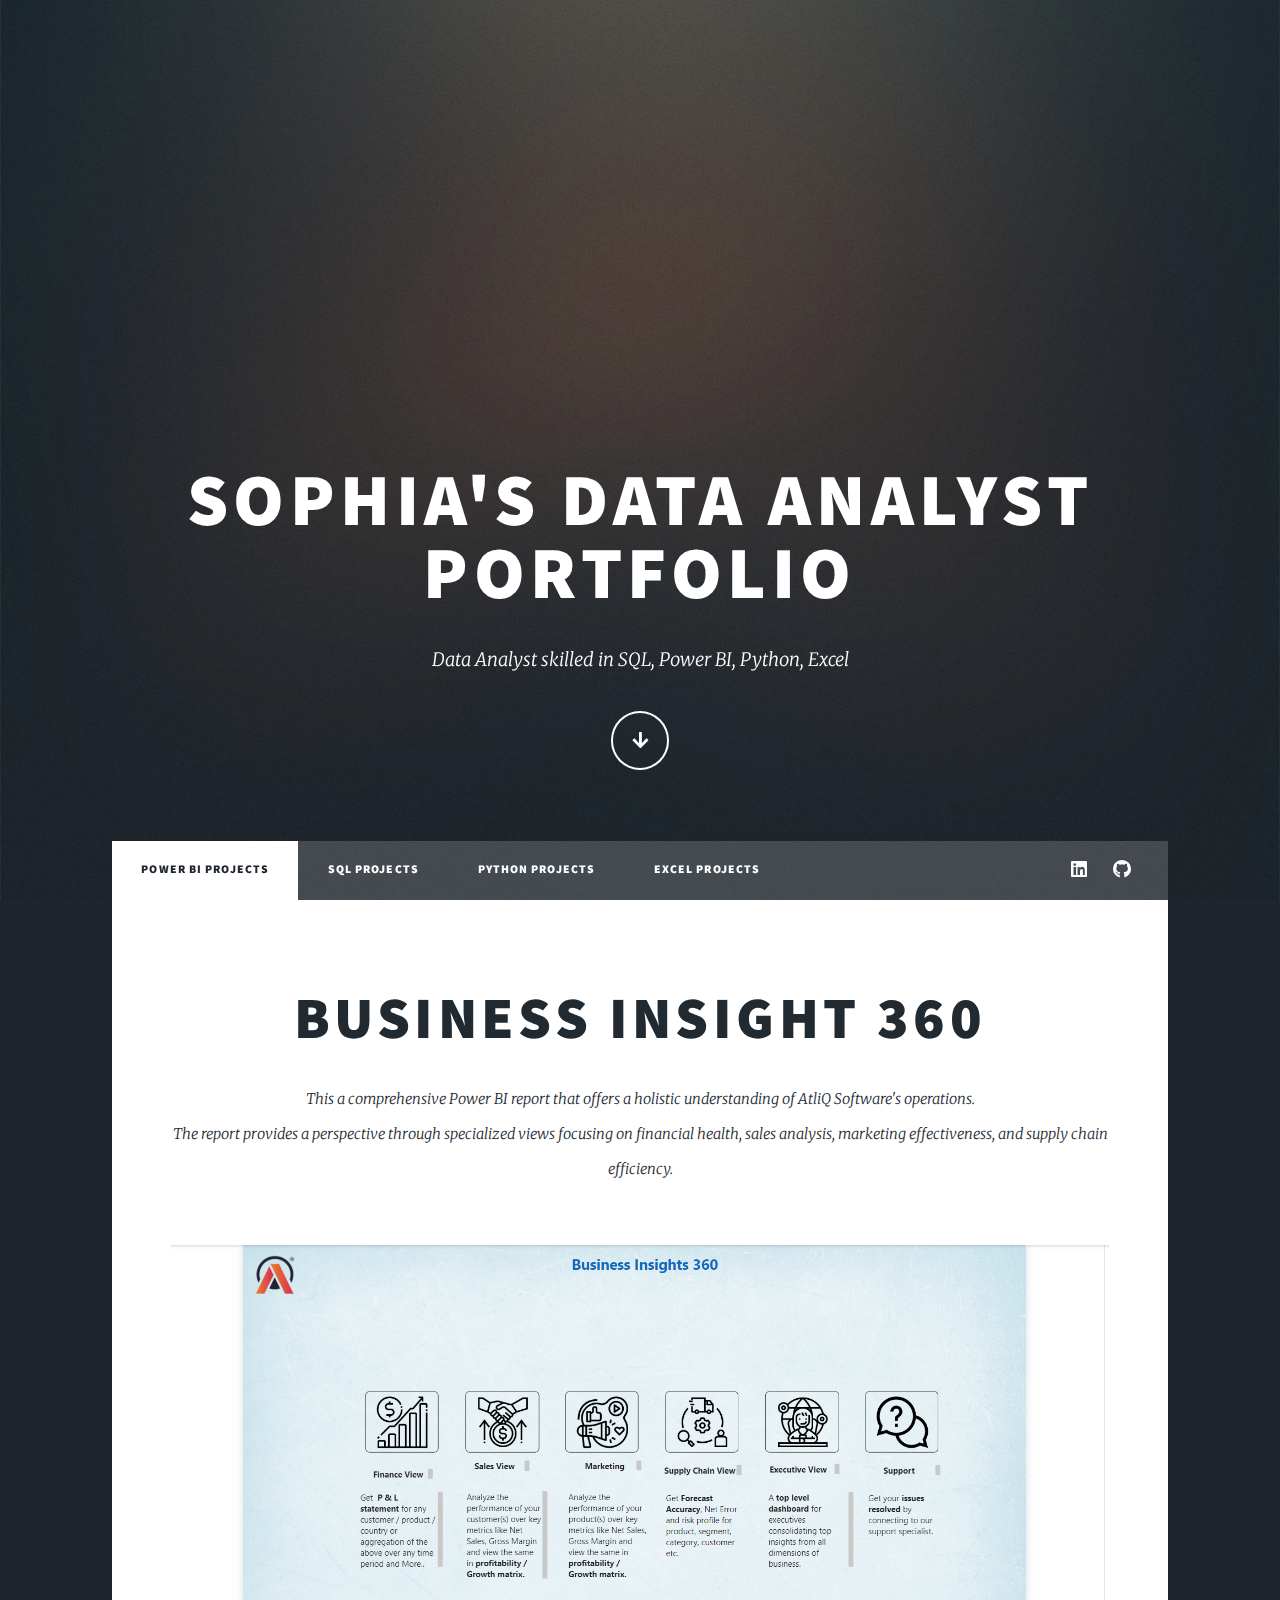
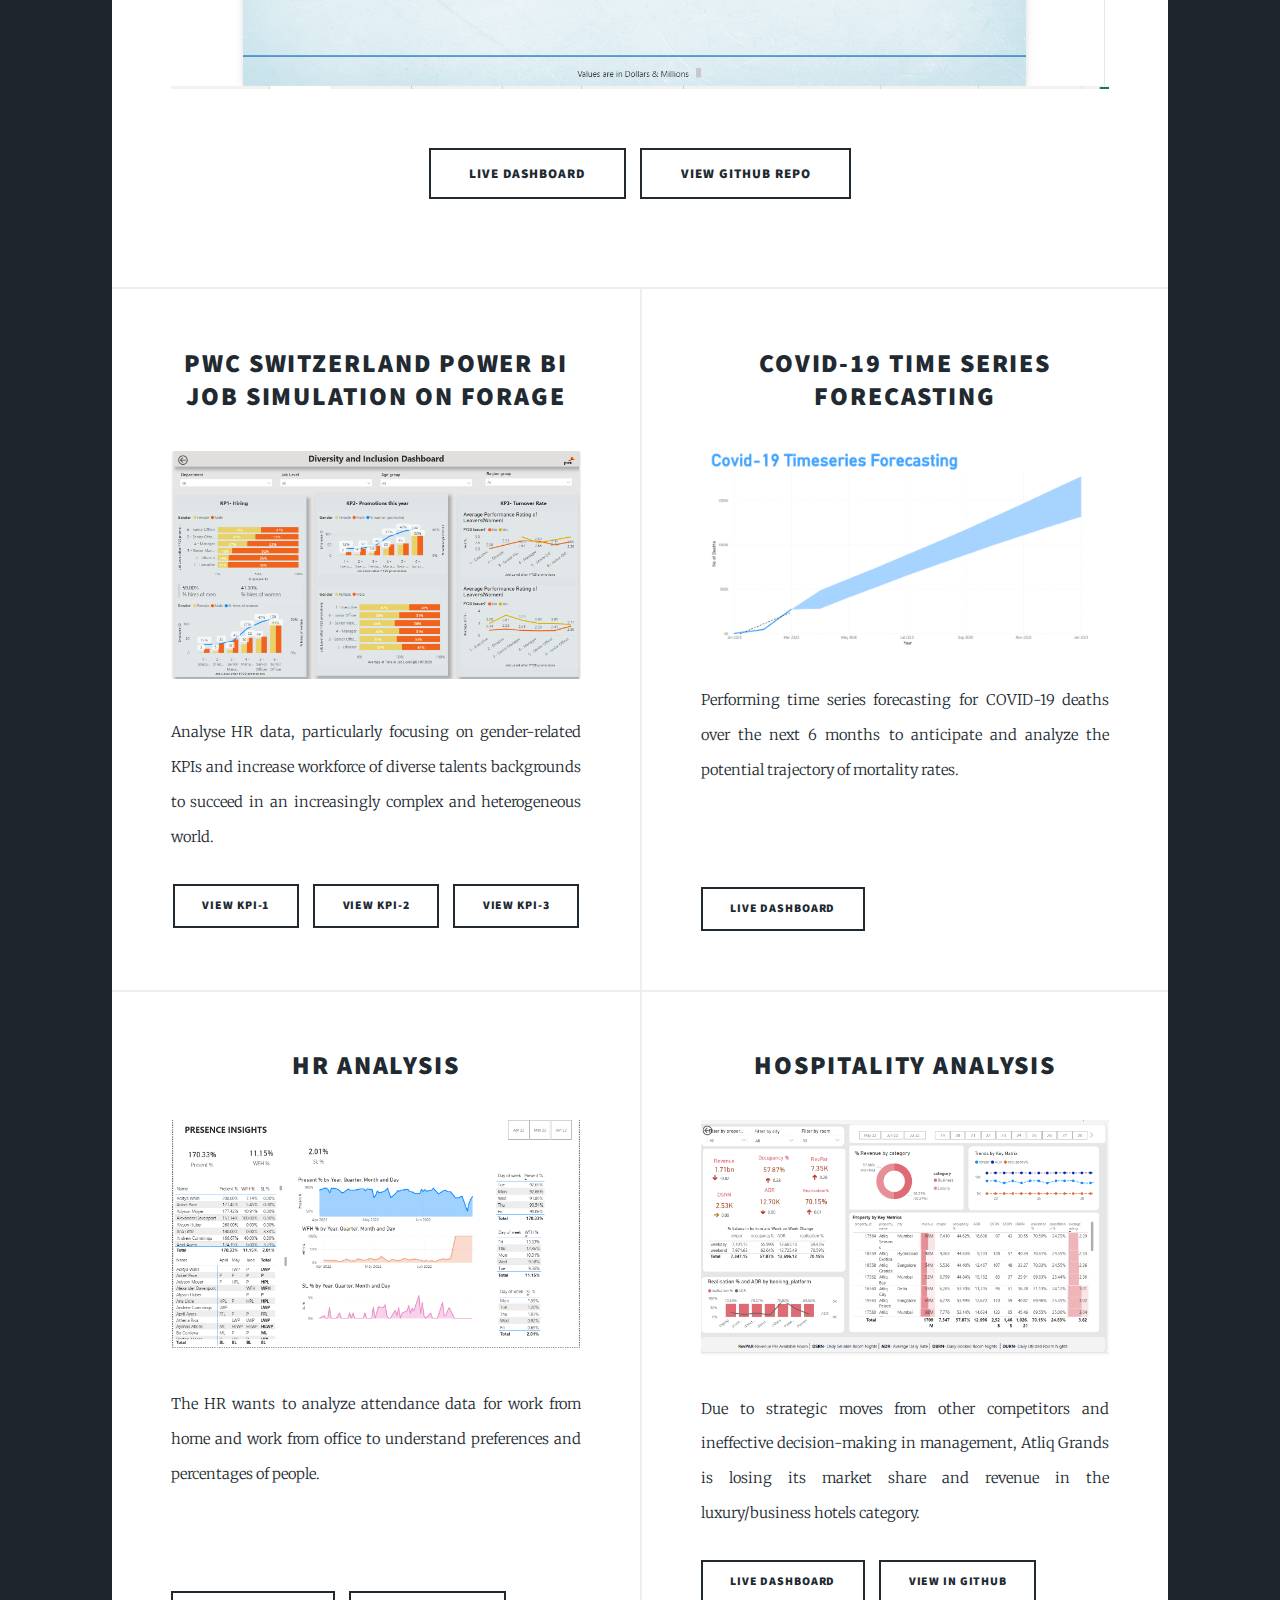
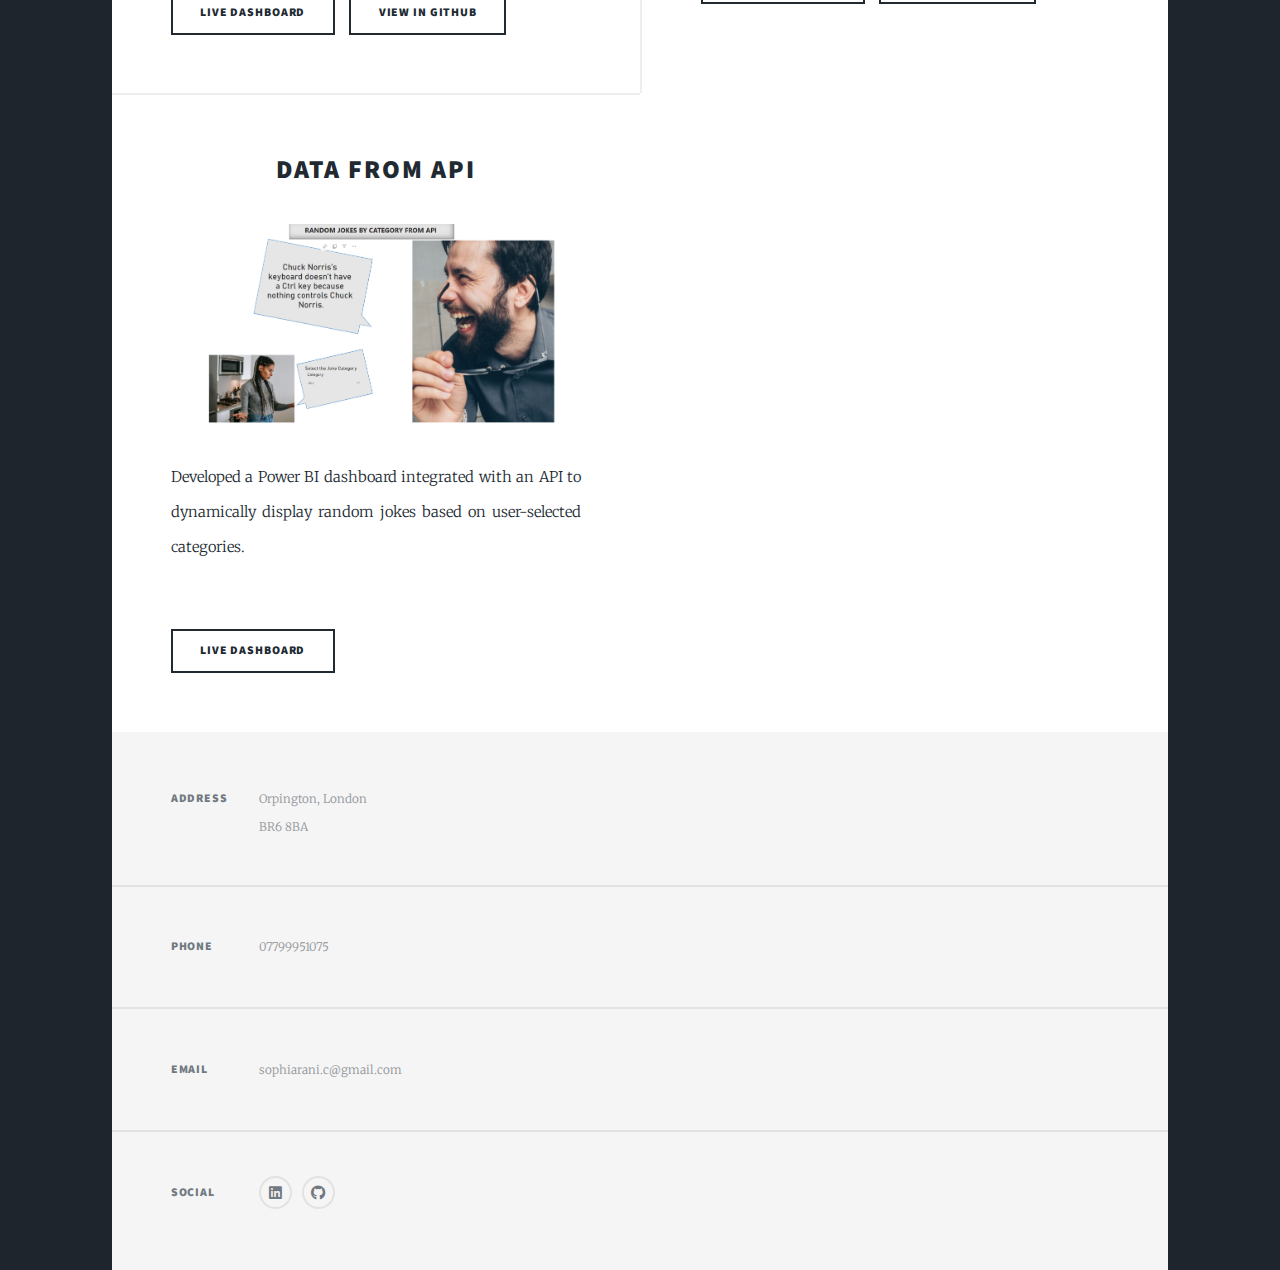
==== index.html @ f5cb8c23 "updated projects and added new tab for excel projs" ====
<!DOCTYPE HTML>
<!--
	Massively by HTML5 UP
	html5up.net | @ajlkn
	Free for personal and commercial use under the CCA 3.0 license (html5up.net/license)
-->
<html>
	<head>
		<title>Sophia's Data Analyst Portfolio</title>
		<meta charset="utf-8" />
		<meta name="viewport" content="width=device-width, initial-scale=1, user-scalable=no" />
		<link rel="stylesheet" href="assets/css/main.css" />
		<noscript><link rel="stylesheet" href="assets/css/noscript.css" /></noscript>
	</head>
	<body class="is-preload">

		<!-- Wrapper -->
			<div id="wrapper" class="fade-in">

				<!-- Intro -->
					<div id="intro">
						<h1>Sophia's Data Analyst Portfolio</h1>
						<p>Data Analyst skilled in SQL, Power BI, Python, Excel </p>
						<ul class="actions">
							<li><a href="#header" class="button icon solid solo fa-arrow-down scrolly">Continue</a></li>
						</ul>
					</div>

				<!-- Header -->
					<header id="header">
						<a href="index.html" class="logo">Crafting Stories with Data</a>
					</header>

				<!-- Nav -->
					<nav id="nav">
						<ul class="links">
							<li class="active"><a href="index.html">Power BI Projects</a></li>
							<li><a href="generic.html">SQL Projects</a></li>
							<li><a href="elements.html">Python Projects</a></li>
							<li><a href="excel.html">Excel Projects</a></li>
						</ul>
						<ul class="icons">
							<li><a href="https://www.linkedin.com/in/sophiarani-j-076b8b293/" class="icon brands fa-linkedin"><span class="label">linkedin</span></a></li>
							<li><a href="https://github.com/sophiarani-c" class="icon brands fa-github"><span class="label">GitHub</span></a></li>
						</ul>
					</nav>

				<!-- Main -->
					<div id="main">

						<!-- Featured Post -->
							<article class="post featured">
								<header class="major">
									<h2><a href="https://app.powerbi.com/view?r=eyJrIjoiMDlmMmI2MzEtYjFjOS00ZTdiLWI1ODMtZTAyYjkzYWFmYTUyIiwidCI6ImQ1NjBjMTQ5LTE2YTItNGRlNi05MmNlLTg4OTMwYmFmNjM5OCJ9">Business Insight 360</a></h2>
									<p> This a comprehensive Power BI report that offers a holistic understanding of AtliQ Software's operations.</br>
										The report provides a perspective through specialized views focusing on financial health, sales analysis, marketing effectiveness, and supply chain efficiency.</p>
								</header>
								<a href="https://app.powerbi.com/view?r=eyJrIjoiMDlmMmI2MzEtYjFjOS00ZTdiLWI1ODMtZTAyYjkzYWFmYTUyIiwidCI6ImQ1NjBjMTQ5LTE2YTItNGRlNi05MmNlLTg4OTMwYmFmNjM5OCJ9" class="image main"><img src="images/BusinessInsight360.png" alt="" /></a>
								<ul class="actions special">
									<li><a href="https://app.powerbi.com/view?r=eyJrIjoiMDlmMmI2MzEtYjFjOS00ZTdiLWI1ODMtZTAyYjkzYWFmYTUyIiwidCI6ImQ1NjBjMTQ5LTE2YTItNGRlNi05MmNlLTg4OTMwYmFmNjM5OCJ9" class="button large">Live Dashboard</a></li>
									<li><a href="https://github.com/sophiarani-c/Business_Insight_360.git" class="button large">View GitHub Repo</a></li>
								</ul>
							</article>

						<!-- Posts -->
							<section class="posts">
								<article>
									<header>
										<h2><a href="https://app.powerbi.com/view?r=eyJrIjoiMzY0OTY0ZTItNmNmZC00NjUyLWIyOTEtYzdjZTQ3MzlhMTVhIiwidCI6ImQ1NjBjMTQ5LTE2YTItNGRlNi05MmNlLTg4OTMwYmFmNjM5OCJ9">PwC Switzerland Power BI Job Simulation on Forage<br />
										</a></h2>
									</header>
									<a href="https://app.powerbi.com/view?r=eyJrIjoiMzY0OTY0ZTItNmNmZC00NjUyLWIyOTEtYzdjZTQ3MzlhMTVhIiwidCI6ImQ1NjBjMTQ5LTE2YTItNGRlNi05MmNlLTg4OTMwYmFmNjM5OCJ9" class="image fit"><img src="images/PWC-2.png" alt="" /></a>
									<p>Analyse HR data, particularly focusing on gender-related KPIs and increase workforce of diverse talents backgrounds to succeed in an increasingly complex and heterogeneous world.</p>
									<ul class="actions special">
										<li><a href="https://app.powerbi.com/view?r=eyJrIjoiNDAxY2I4YWYtOTRiYS00ZGQzLWFjYTAtN2Q4NDFhZDY1MTdjIiwidCI6ImQ1NjBjMTQ5LTE2YTItNGRlNi05MmNlLTg4OTMwYmFmNjM5OCJ9" class="button">View KPI-1</a></li>
									    <li><a href="https://app.powerbi.com/view?r=eyJrIjoiOGU2MzBiMGUtYWIxZC00NmI3LWJiMTgtNGRmMWVjM2E1YjkwIiwidCI6ImQ1NjBjMTQ5LTE2YTItNGRlNi05MmNlLTg4OTMwYmFmNjM5OCJ9" class="button">View KPI-2</a></li>
										<li><a href="https://app.powerbi.com/view?r=eyJrIjoiMzY0OTY0ZTItNmNmZC00NjUyLWIyOTEtYzdjZTQ3MzlhMTVhIiwidCI6ImQ1NjBjMTQ5LTE2YTItNGRlNi05MmNlLTg4OTMwYmFmNjM5OCJ9" class="button">View KPI-3</a></li>
									</ul>
								</article>
								<article>
									<header>
										<h2><a href="#">Covid-19 Time Series Forecasting<br /></a></h2>
									</header>
									<a href="https://app.powerbi.com/view?r=eyJrIjoiZGQ1MDE3YTQtN2Y3NS00YTA4LTkxZTctMTFkMjNiYWMwMDk1IiwidCI6ImQ1NjBjMTQ5LTE2YTItNGRlNi05MmNlLTg4OTMwYmFmNjM5OCJ9" class="image fit">
										<img src="images/covid-19 timeseries.png" alt="" />
									</a>
									<p>Performing time series forecasting for COVID-19 deaths over the next 6 months to anticipate and analyze the potential trajectory of mortality rates.</p>
									<br>	
									<br>					
									<ul class="actions sql">
										<li><a href="https://app.powerbi.com/view?r=eyJrIjoiZGQ1MDE3YTQtN2Y3NS00YTA4LTkxZTctMTFkMjNiYWMwMDk1IiwidCI6ImQ1NjBjMTQ5LTE2YTItNGRlNi05MmNlLTg4OTMwYmFmNjM5OCJ9" class="button">Live Dashboard</a></li>
																			
										
									</ul>
								
									
								</article>
								<article>
									<header>
										<h2><a href="#">HR Analysis<br /></a></h2>
									</header>
									<a href="https://app.powerbi.com/view?r=eyJrIjoiZDIyMDY0NDktZGNkMy00ZmEyLWFkNGEtNjRiODMyMTY2ZTQyIiwidCI6ImQ1NjBjMTQ5LTE2YTItNGRlNi05MmNlLTg4OTMwYmFmNjM5OCJ9" class="image fit">
										<img src="images/HR-Analytics.png" alt="" />
									</a>
									<p>The HR wants to analyze attendance data for work from home and work from office to understand preferences and percentages of people.</p>
									<br>	
									<br>					
									<ul class="actions sql">
										<li><a href="https://app.powerbi.com/view?r=eyJrIjoiZDIyMDY0NDktZGNkMy00ZmEyLWFkNGEtNjRiODMyMTY2ZTQyIiwidCI6ImQ1NjBjMTQ5LTE2YTItNGRlNi05MmNlLTg4OTMwYmFmNjM5OCJ9" class="button">Live Dashboard</a></li>
										<li><a href="https://github.com/sophiarani-c/HR-Analytics" class="button">View in GitHub</a></li>
										
										
									</ul>
								
									
								</article>
								
								<article>
									<header>
										<h2><a href="#">Hospitality Analysis<br /></a></h2>
									</header>
									<a href="https://app.powerbi.com/view?r=eyJrIjoiYTk2ZWZiNDktYTliMC00NDJiLWFlYjEtMTNlYmZjMzU0MjBkIiwidCI6ImQ1NjBjMTQ5LTE2YTItNGRlNi05MmNlLTg4OTMwYmFmNjM5OCJ9" class="image fit">
										<img src="images/HospitalityAnalysis-BI.png" alt="" />
									</a>
									<p>Due to strategic moves from other competitors and ineffective decision-making in management, Atliq Grands is losing its market share and revenue in the luxury/business hotels category.</p>
																	
									<ul class="actions sql">
										<li><a href="https://app.powerbi.com/view?r=eyJrIjoiYTk2ZWZiNDktYTliMC00NDJiLWFlYjEtMTNlYmZjMzU0MjBkIiwidCI6ImQ1NjBjMTQ5LTE2YTItNGRlNi05MmNlLTg4OTMwYmFmNjM5OCJ9" class="button">Live Dashboard</a></li>
										<li><a href="https://github.com/sophiarani-c/Hospitality-Analysis.git" class="button">View in GitHub</a></li>
									</ul>	
								</article>	
								
								
									
								
								<article>
									<header>
										<h2><a href="#">Data From API<br /></a></h2>
									</header>
									<a href="https://app.powerbi.com/view?r=eyJrIjoiYTA1ZjFjNTYtNmM3Ny00NzcyLWE0MjctYjM4YzViOTRlZjk4IiwidCI6ImQ1NjBjMTQ5LTE2YTItNGRlNi05MmNlLTg4OTMwYmFmNjM5OCJ9" class="image fit">
										<img src="images/randomjokes-api.png" alt="" />
									</a>
									<p>Developed a Power BI dashboard integrated with an API to dynamically display random jokes based on user-selected categories. </p>
									<br>	
												
									<ul class="actions sql">
										<li><a href="https://app.powerbi.com/view?r=eyJrIjoiYTA1ZjFjNTYtNmM3Ny00NzcyLWE0MjctYjM4YzViOTRlZjk4IiwidCI6ImQ1NjBjMTQ5LTE2YTItNGRlNi05MmNlLTg4OTMwYmFmNjM5OCJ9" class="button">Live Dashboard</a></li>
									</ul>			
								</article>	
									
								
									
								
							</section>

						
					</div>

				<!-- Footer -->
					<footer id="footer">
						<section class="split contact">
							<section class="alt">
								<h3>Address</h3>
								<p>Orpington, London <br />
								BR6 8BA</p>
							</section>
							<section>
								<h3>Phone</h3>
								<p>07799951075</p>
							</section>
							<section>
								<h3>Email</h3>
								<p>sophiarani.c@gmail.com</p>
							</section>
							<section>
								<h3>Social</h3>
								<ul class="icons alt">
									<li><a href="https://www.linkedin.com/in/sophiarani-j-076b8b293/" class="icon brands fa-linkedin"><span class="label">linkedin</span></a></li>
							<li><a href="https://github.com/sophiarani-c" class="icon brands fa-github"><span class="label">GitHub</span></a></li>
								</ul>
							</section>
						</section>
					</footer>

				
			</div>

		<!-- Scripts -->
			<script src="assets/js/jquery.min.js"></script>
			<script src="assets/js/jquery.scrollex.min.js"></script>
			<script src="assets/js/jquery.scrolly.min.js"></script>
			<script src="assets/js/browser.min.js"></script>
			<script src="assets/js/breakpoints.min.js"></script>
			<script src="assets/js/util.js"></script>
			<script src="assets/js/main.js"></script>

	</body>
</html>
---- assets/css/main.css ----
@import url(fontawesome-all.min.css);
@import url("https://fonts.googleapis.com/css?family=Merriweather:300,700,300italic,700italic|Source+Sans+Pro:900");

/*
	Massively by HTML5 UP
	html5up.net | @ajlkn
	Free for personal and commercial use under the CCA 3.0 license (html5up.net/license)
*/

html, body, div, span, applet, object,
iframe, h1, h2, h3, h4, h5, h6, p, blockquote,
pre, a, abbr, acronym, address, big, cite,
code, del, dfn, em, img, ins, kbd, q, s, samp,
small, strike, strong, sub, sup, tt, var, b,
u, i, center, dl, dt, dd, ol, ul, li, fieldset,
form, label, legend, table, caption, tbody,
tfoot, thead, tr, th, td, article, aside,
canvas, details, embed, figure, figcaption,
footer, header, hgroup, menu, nav, output, ruby,
section, summary, time, mark, audio, video {
	margin: 0;
	padding: 0;
	border: 0;
	font-size: 100%;
	font: inherit;
	vertical-align: baseline;}

article, aside, details, figcaption, figure,
footer, header, hgroup, menu, nav, section {
	display: block;}

body {
	line-height: 1;
}

ol, ul {
	list-style: none;
}

blockquote, q {
	quotes: none;
}

	blockquote:before, blockquote:after, q:before, q:after {
		content: '';
		content: none;
	}

table {
	border-collapse: collapse;
	border-spacing: 0;
}

body {
	-webkit-text-size-adjust: none;
}

mark {
	background-color: transparent;
	color: inherit;
}

input::-moz-focus-inner {
	border: 0;
	padding: 0;
}

input, select, textarea {
	-moz-appearance: none;
	-webkit-appearance: none;
	-ms-appearance: none;
	appearance: none;
}

/* Basic */

	@-ms-viewport {
		width: device-width;
	}

	body {
		-ms-overflow-style: scrollbar;
	}

	@media screen and (max-width: 480px) {

		html, body {
			min-width: 320px;
		}

	}

	html {
		box-sizing: border-box;
	}

	*, *:before, *:after {
		box-sizing: inherit;
	}

	body {
		background-color: #1e252d;
	}

		body.is-preload *, body.is-preload *:before, body.is-preload *:after {
			-moz-animation: none !important;
			-webkit-animation: none !important;
			-ms-animation: none !important;
			animation: none !important;
			-moz-transition: none !important;
			-webkit-transition: none !important;
			-ms-transition: none !important;
			transition: none !important;
		}

/* Type */

	html {
		font-size: 16pt;
	}

		@media screen and (max-width: 1680px) {

			html {
				font-size: 12pt;
			}

		}

		@media screen and (max-width: 1280px) {

			html {
				font-size: 11pt;
			}

		}

		@media screen and (max-width: 360px) {

			html {
				font-size: 10pt;
			}

		}

	body {
		color: #212931;
	}

	body, input, select, textarea {
		font-family: "Merriweather", Georgia, serif;
		font-weight: 300;
		font-size: 1rem;
		line-height: 2.375;
	}

	a {
		-moz-transition: color 0.2s ease-in-out, background-color 0.2s ease-in-out, border-color 0.2s ease-in-out, box-shadow 0.2s ease-in-out;
		-webkit-transition: color 0.2s ease-in-out, background-color 0.2s ease-in-out, border-color 0.2s ease-in-out, box-shadow 0.2s ease-in-out;
		-ms-transition: color 0.2s ease-in-out, background-color 0.2s ease-in-out, border-color 0.2s ease-in-out, box-shadow 0.2s ease-in-out;
		transition: color 0.2s ease-in-out, background-color 0.2s ease-in-out, border-color 0.2s ease-in-out, box-shadow 0.2s ease-in-out;
		border-bottom: dotted 1px;
		text-decoration: none;
	}

		a:hover {
			border-bottom-color: transparent;
		}

	strong, b {
		font-weight: 600;
	}

	em, i {
		font-style: italic;
	}

	p {
		text-align: justify;
		margin: 0 0 2rem 0;
	}

	h1, h2, h3, h4, h5, h6 {
		font-family: "Source Sans Pro", Helvetica, sans-serif;
		font-weight: 900;
		line-height: 1.5;
		letter-spacing: 0.075em;
		text-transform: uppercase;
		margin: 0 0 1rem 0;
	}

		h1 a, h2 a, h3 a, h4 a, h5 a, h6 a {
			border-bottom: 0;
			color: inherit;
			text-decoration: none;
		}

	h1 {
		font-size: 4rem;
		line-height: 1.1;
		margin: 0 0 2rem 0;
	}

	h2 {
		font-size: 1.75rem;
		line-height: 1.3;
		margin: 0 0 1.5rem 0;
	}

	h3 {
		font-size: 1.25rem;
		margin: 0 0 1.5rem 0;
	}

	h4 {
		font-size: 1rem;
	}

	h5 {
		font-size: 0.9rem;
	}

	h6 {
		font-size: 0.8rem;
	}

	sub {
		font-size: 0.8rem;
		position: relative;
		top: 0.5rem;
	}

	sup {
		font-size: 0.8rem;
		position: relative;
		top: -0.5rem;
	}

	blockquote {
		border-left: solid 4px;
		font-style: italic;
		margin: 0 0 2rem 0;
		padding: 0.5rem 0 0.5rem 2rem;
	}

	code {
		border: solid 2px;
		font-family: "Courier New", monospace;
		font-size: 0.9rem;
		margin: 0 0.25rem;
		padding: 0.25rem 0.65rem;
	}

	pre {
		-webkit-overflow-scrolling: touch;
		font-family: "Courier New", monospace;
		font-size: 0.9rem;
		margin: 0 0 2rem 0;
	}

		pre code {
			display: block;
			line-height: 1.75;
			padding: 1rem 1.5rem;
			overflow-x: auto;
		}

	hr {
		border: 0;
		border-bottom: solid 2px;
		margin: 3rem 0;
	}

		hr.major {
			margin: 5rem 0;
		}

	.align-left {
		text-align: left;
	}

	.align-center {
		text-align: center;
	}

	.align-right {
		text-align: right;
	}

	input, select, textarea {
		color: #212931;
	}

	a {
		color: #212931;
		border-bottom-color: rgba(33, 41, 49, 0.5);
	}

		a:hover {
			border-bottom-color: transparent;
			color: #18bfef !important;
		}

	strong, b {
		color: #212931;
	}

	h1, h2, h3, h4, h5, h6 {
		color: #212931;
	}

	blockquote {
		border-left-color: #eeeeee;
	}

	code {
		background: rgba(220, 220, 220, 0.25);
		border-color: #eeeeee;
	}

	hr {
		border-bottom-color: #eeeeee;
	}
	

/* Row */

	.row {
		display: flex;
		flex-wrap: wrap;
		box-sizing: border-box;
		align-items: stretch;
	}

		.row > * {
			box-sizing: border-box;
		}

		.row.gtr-uniform > * > :last-child {
			margin-bottom: 0;
		}

		.row.aln-left {
			justify-content: flex-start;
		}

		.row.aln-center {
			justify-content: center;
		}

		.row.aln-right {
			justify-content: flex-end;
		}

		.row.aln-top {
			align-items: flex-start;
		}

		.row.aln-middle {
			align-items: center;
		}

		.row.aln-bottom {
			align-items: flex-end;
		}

		.row > .imp {
			order: -1;
		}

		.row > .col-1 {
			width: 8.33333%;
		}

		.row > .off-1 {
			margin-left: 8.33333%;
		}

		.row > .col-2 {
			width: 16.66667%;
		}

		.row > .off-2 {
			margin-left: 16.66667%;
		}

		.row > .col-3 {
			width: 25%;
		}

		.row > .off-3 {
			margin-left: 25%;
		}

		.row > .col-4 {
			width: 33.33333%;
		}

		.row > .off-4 {
			margin-left: 33.33333%;
		}

		.row > .col-5 {
			width: 41.66667%;
		}

		.row > .off-5 {
			margin-left: 41.66667%;
		}

		.row > .col-6 {
			width: 50%;
		}

		.row > .off-6 {
			margin-left: 50%;
		}

		.row > .col-7 {
			width: 58.33333%;
		}

		.row > .off-7 {
			margin-left: 58.33333%;
		}

		.row > .col-8 {
			width: 66.66667%;
		}

		.row > .off-8 {
			margin-left: 66.66667%;
		}

		.row > .col-9 {
			width: 75%;
		}

		.row > .off-9 {
			margin-left: 75%;
		}

		.row > .col-10 {
			width: 83.33333%;
		}

		.row > .off-10 {
			margin-left: 83.33333%;
		}

		.row > .col-11 {
			width: 91.66667%;
		}

		.row > .off-11 {
			margin-left: 91.66667%;
		}

		.row > .col-12 {
			width: 100%;
		}

		.row > .off-12 {
			margin-left: 100%;
		}

		.row.gtr-0 {
			margin-top: 0;
			margin-left: 0rem;
		}

			.row.gtr-0 > * {
				padding: 0 0 0 0rem;
			}

			.row.gtr-0.gtr-uniform {
				margin-top: 0rem;
			}

				.row.gtr-0.gtr-uniform > * {
					padding-top: 0rem;
				}

		.row.gtr-25 {
			margin-top: 0;
			margin-left: -0.375rem;
		}

			.row.gtr-25 > * {
				padding: 0 0 0 0.375rem;
			}

			.row.gtr-25.gtr-uniform {
				margin-top: -0.375rem;
			}

				.row.gtr-25.gtr-uniform > * {
					padding-top: 0.375rem;
				}

		.row.gtr-50 {
			margin-top: 0;
			margin-left: -0.75rem;
		}

			.row.gtr-50 > * {
				padding: 0 0 0 0.75rem;
			}

			.row.gtr-50.gtr-uniform {
				margin-top: -0.75rem;
			}

				.row.gtr-50.gtr-uniform > * {
					padding-top: 0.75rem;
				}

		.row {
			margin-top: 0;
			margin-left: -1.5rem;
		}

			.row > * {
				padding: 0 0 0 1.5rem;
			}

			.row.gtr-uniform {
				margin-top: -1.5rem;
			}

				.row.gtr-uniform > * {
					padding-top: 1.5rem;
				}

		.row.gtr-150 {
			margin-top: 0;
			margin-left: -2.25rem;
		}

			.row.gtr-150 > * {
				padding: 0 0 0 2.25rem;
			}

			.row.gtr-150.gtr-uniform {
				margin-top: -2.25rem;
			}

				.row.gtr-150.gtr-uniform > * {
					padding-top: 2.25rem;
				}

		.row.gtr-200 {
			margin-top: 0;
			margin-left: -3rem;
		}

			.row.gtr-200 > * {
				padding: 0 0 0 3rem;
			}

			.row.gtr-200.gtr-uniform {
				margin-top: -3rem;
			}

				.row.gtr-200.gtr-uniform > * {
					padding-top: 3rem;
				}

		@media screen and (max-width: 1680px) {

			.row {
				display: flex;
				flex-wrap: wrap;
				box-sizing: border-box;
				align-items: stretch;
			}

				.row > * {
					box-sizing: border-box;
				}

				.row.gtr-uniform > * > :last-child {
					margin-bottom: 0;
				}

				.row.aln-left {
					justify-content: flex-start;
				}

				.row.aln-center {
					justify-content: center;
				}

				.row.aln-right {
					justify-content: flex-end;
				}

				.row.aln-top {
					align-items: flex-start;
				}

				.row.aln-middle {
					align-items: center;
				}

				.row.aln-bottom {
					align-items: flex-end;
				}

				.row > .imp-xlarge {
					order: -1;
				}

				.row > .col-1-xlarge {
					width: 8.33333%;
				}

				.row > .off-1-xlarge {
					margin-left: 8.33333%;
				}

				.row > .col-2-xlarge {
					width: 16.66667%;
				}

				.row > .off-2-xlarge {
					margin-left: 16.66667%;
				}

				.row > .col-3-xlarge {
					width: 25%;
				}

				.row > .off-3-xlarge {
					margin-left: 25%;
				}

				.row > .col-4-xlarge {
					width: 33.33333%;
				}

				.row > .off-4-xlarge {
					margin-left: 33.33333%;
				}

				.row > .col-5-xlarge {
					width: 41.66667%;
				}

				.row > .off-5-xlarge {
					margin-left: 41.66667%;
				}

				.row > .col-6-xlarge {
					width: 50%;
				}

				.row > .off-6-xlarge {
					margin-left: 50%;
				}

				.row > .col-7-xlarge {
					width: 58.33333%;
				}

				.row > .off-7-xlarge {
					margin-left: 58.33333%;
				}

				.row > .col-8-xlarge {
					width: 66.66667%;
				}

				.row > .off-8-xlarge {
					margin-left: 66.66667%;
				}

				.row > .col-9-xlarge {
					width: 75%;
				}

				.row > .off-9-xlarge {
					margin-left: 75%;
				}

				.row > .col-10-xlarge {
					width: 83.33333%;
				}

				.row > .off-10-xlarge {
					margin-left: 83.33333%;
				}

				.row > .col-11-xlarge {
					width: 91.66667%;
				}

				.row > .off-11-xlarge {
					margin-left: 91.66667%;
				}

				.row > .col-12-xlarge {
					width: 100%;
				}

				.row > .off-12-xlarge {
					margin-left: 100%;
				}

				.row.gtr-0 {
					margin-top: 0;
					margin-left: 0rem;
				}

					.row.gtr-0 > * {
						padding: 0 0 0 0rem;
					}

					.row.gtr-0.gtr-uniform {
						margin-top: 0rem;
					}

						.row.gtr-0.gtr-uniform > * {
							padding-top: 0rem;
						}

				.row.gtr-25 {
					margin-top: 0;
					margin-left: -0.375rem;
				}

					.row.gtr-25 > * {
						padding: 0 0 0 0.375rem;
					}

					.row.gtr-25.gtr-uniform {
						margin-top: -0.375rem;
					}

						.row.gtr-25.gtr-uniform > * {
							padding-top: 0.375rem;
						}

				.row.gtr-50 {
					margin-top: 0;
					margin-left: -0.75rem;
				}

					.row.gtr-50 > * {
						padding: 0 0 0 0.75rem;
					}

					.row.gtr-50.gtr-uniform {
						margin-top: -0.75rem;
					}

						.row.gtr-50.gtr-uniform > * {
							padding-top: 0.75rem;
						}

				.row {
					margin-top: 0;
					margin-left: -1.5rem;
				}

					.row > * {
						padding: 0 0 0 1.5rem;
					}

					.row.gtr-uniform {
						margin-top: -1.5rem;
					}

						.row.gtr-uniform > * {
							padding-top: 1.5rem;
						}

				.row.gtr-150 {
					margin-top: 0;
					margin-left: -2.25rem;
				}

					.row.gtr-150 > * {
						padding: 0 0 0 2.25rem;
					}

					.row.gtr-150.gtr-uniform {
						margin-top: -2.25rem;
					}

						.row.gtr-150.gtr-uniform > * {
							padding-top: 2.25rem;
						}

				.row.gtr-200 {
					margin-top: 0;
					margin-left: -3rem;
				}

					.row.gtr-200 > * {
						padding: 0 0 0 3rem;
					}

					.row.gtr-200.gtr-uniform {
						margin-top: -3rem;
					}

						.row.gtr-200.gtr-uniform > * {
							padding-top: 3rem;
						}

		}

		@media screen and (max-width: 1280px) {

			.row {
				display: flex;
				flex-wrap: wrap;
				box-sizing: border-box;
				align-items: stretch;
			}

				.row > * {
					box-sizing: border-box;
				}

				.row.gtr-uniform > * > :last-child {
					margin-bottom: 0;
				}

				.row.aln-left {
					justify-content: flex-start;
				}

				.row.aln-center {
					justify-content: center;
				}

				.row.aln-right {
					justify-content: flex-end;
				}

				.row.aln-top {
					align-items: flex-start;
				}

				.row.aln-middle {
					align-items: center;
				}

				.row.aln-bottom {
					align-items: flex-end;
				}

				.row > .imp-large {
					order: -1;
				}

				.row > .col-1-large {
					width: 8.33333%;
				}

				.row > .off-1-large {
					margin-left: 8.33333%;
				}

				.row > .col-2-large {
					width: 16.66667%;
				}

				.row > .off-2-large {
					margin-left: 16.66667%;
				}

				.row > .col-3-large {
					width: 25%;
				}

				.row > .off-3-large {
					margin-left: 25%;
				}

				.row > .col-4-large {
					width: 33.33333%;
				}

				.row > .off-4-large {
					margin-left: 33.33333%;
				}

				.row > .col-5-large {
					width: 41.66667%;
				}

				.row > .off-5-large {
					margin-left: 41.66667%;
				}

				.row > .col-6-large {
					width: 50%;
				}

				.row > .off-6-large {
					margin-left: 50%;
				}

				.row > .col-7-large {
					width: 58.33333%;
				}

				.row > .off-7-large {
					margin-left: 58.33333%;
				}

				.row > .col-8-large {
					width: 66.66667%;
				}

				.row > .off-8-large {
					margin-left: 66.66667%;
				}

				.row > .col-9-large {
					width: 75%;
				}

				.row > .off-9-large {
					margin-left: 75%;
				}

				.row > .col-10-large {
					width: 83.33333%;
				}

				.row > .off-10-large {
					margin-left: 83.33333%;
				}

				.row > .col-11-large {
					width: 91.66667%;
				}

				.row > .off-11-large {
					margin-left: 91.66667%;
				}

				.row > .col-12-large {
					width: 100%;
				}

				.row > .off-12-large {
					margin-left: 100%;
				}

				.row.gtr-0 {
					margin-top: 0;
					margin-left: 0rem;
				}

					.row.gtr-0 > * {
						padding: 0 0 0 0rem;
					}

					.row.gtr-0.gtr-uniform {
						margin-top: 0rem;
					}

						.row.gtr-0.gtr-uniform > * {
							padding-top: 0rem;
						}

				.row.gtr-25 {
					margin-top: 0;
					margin-left: -0.375rem;
				}

					.row.gtr-25 > * {
						padding: 0 0 0 0.375rem;
					}

					.row.gtr-25.gtr-uniform {
						margin-top: -0.375rem;
					}

						.row.gtr-25.gtr-uniform > * {
							padding-top: 0.375rem;
						}

				.row.gtr-50 {
					margin-top: 0;
					margin-left: -0.75rem;
				}

					.row.gtr-50 > * {
						padding: 0 0 0 0.75rem;
					}

					.row.gtr-50.gtr-uniform {
						margin-top: -0.75rem;
					}

						.row.gtr-50.gtr-uniform > * {
							padding-top: 0.75rem;
						}

				.row {
					margin-top: 0;
					margin-left: -1.5rem;
				}

					.row > * {
						padding: 0 0 0 1.5rem;
					}

					.row.gtr-uniform {
						margin-top: -1.5rem;
					}

						.row.gtr-uniform > * {
							padding-top: 1.5rem;
						}

				.row.gtr-150 {
					margin-top: 0;
					margin-left: -2.25rem;
				}

					.row.gtr-150 > * {
						padding: 0 0 0 2.25rem;
					}

					.row.gtr-150.gtr-uniform {
						margin-top: -2.25rem;
					}

						.row.gtr-150.gtr-uniform > * {
							padding-top: 2.25rem;
						}

				.row.gtr-200 {
					margin-top: 0;
					margin-left: -3rem;
				}

					.row.gtr-200 > * {
						padding: 0 0 0 3rem;
					}

					.row.gtr-200.gtr-uniform {
						margin-top: -3rem;
					}

						.row.gtr-200.gtr-uniform > * {
							padding-top: 3rem;
						}

		}

		@media screen and (max-width: 980px) {

			.row {
				display: flex;
				flex-wrap: wrap;
				box-sizing: border-box;
				align-items: stretch;
			}

				.row > * {
					box-sizing: border-box;
				}

				.row.gtr-uniform > * > :last-child {
					margin-bottom: 0;
				}

				.row.aln-left {
					justify-content: flex-start;
				}

				.row.aln-center {
					justify-content: center;
				}

				.row.aln-right {
					justify-content: flex-end;
				}

				.row.aln-top {
					align-items: flex-start;
				}

				.row.aln-middle {
					align-items: center;
				}

				.row.aln-bottom {
					align-items: flex-end;
				}

				.row > .imp-medium {
					order: -1;
				}

				.row > .col-1-medium {
					width: 8.33333%;
				}

				.row > .off-1-medium {
					margin-left: 8.33333%;
				}

				.row > .col-2-medium {
					width: 16.66667%;
				}

				.row > .off-2-medium {
					margin-left: 16.66667%;
				}

				.row > .col-3-medium {
					width: 25%;
				}

				.row > .off-3-medium {
					margin-left: 25%;
				}

				.row > .col-4-medium {
					width: 33.33333%;
				}

				.row > .off-4-medium {
					margin-left: 33.33333%;
				}

				.row > .col-5-medium {
					width: 41.66667%;
				}

				.row > .off-5-medium {
					margin-left: 41.66667%;
				}

				.row > .col-6-medium {
					width: 50%;
				}

				.row > .off-6-medium {
					margin-left: 50%;
				}

				.row > .col-7-medium {
					width: 58.33333%;
				}

				.row > .off-7-medium {
					margin-left: 58.33333%;
				}

				.row > .col-8-medium {
					width: 66.66667%;
				}

				.row > .off-8-medium {
					margin-left: 66.66667%;
				}

				.row > .col-9-medium {
					width: 75%;
				}

				.row > .off-9-medium {
					margin-left: 75%;
				}

				.row > .col-10-medium {
					width: 83.33333%;
				}

				.row > .off-10-medium {
					margin-left: 83.33333%;
				}

				.row > .col-11-medium {
					width: 91.66667%;
				}

				.row > .off-11-medium {
					margin-left: 91.66667%;
				}

				.row > .col-12-medium {
					width: 100%;
				}

				.row > .off-12-medium {
					margin-left: 100%;
				}

				.row.gtr-0 {
					margin-top: 0;
					margin-left: 0rem;
				}

					.row.gtr-0 > * {
						padding: 0 0 0 0rem;
					}

					.row.gtr-0.gtr-uniform {
						margin-top: 0rem;
					}

						.row.gtr-0.gtr-uniform > * {
							padding-top: 0rem;
						}

				.row.gtr-25 {
					margin-top: 0;
					margin-left: -0.375rem;
				}

					.row.gtr-25 > * {
						padding: 0 0 0 0.375rem;
					}

					.row.gtr-25.gtr-uniform {
						margin-top: -0.375rem;
					}

						.row.gtr-25.gtr-uniform > * {
							padding-top: 0.375rem;
						}

				.row.gtr-50 {
					margin-top: 0;
					margin-left: -0.75rem;
				}

					.row.gtr-50 > * {
						padding: 0 0 0 0.75rem;
					}

					.row.gtr-50.gtr-uniform {
						margin-top: -0.75rem;
					}

						.row.gtr-50.gtr-uniform > * {
							padding-top: 0.75rem;
						}

				.row {
					margin-top: 0;
					margin-left: -1.5rem;
				}

					.row > * {
						padding: 0 0 0 1.5rem;
					}

					.row.gtr-uniform {
						margin-top: -1.5rem;
					}

						.row.gtr-uniform > * {
							padding-top: 1.5rem;
						}

				.row.gtr-150 {
					margin-top: 0;
					margin-left: -2.25rem;
				}

					.row.gtr-150 > * {
						padding: 0 0 0 2.25rem;
					}

					.row.gtr-150.gtr-uniform {
						margin-top: -2.25rem;
					}

						.row.gtr-150.gtr-uniform > * {
							padding-top: 2.25rem;
						}

				.row.gtr-200 {
					margin-top: 0;
					margin-left: -3rem;
				}

					.row.gtr-200 > * {
						padding: 0 0 0 3rem;
					}

					.row.gtr-200.gtr-uniform {
						margin-top: -3rem;
					}

						.row.gtr-200.gtr-uniform > * {
							padding-top: 3rem;
						}

		}

		@media screen and (max-width: 736px) {

			.row {
				display: flex;
				flex-wrap: wrap;
				box-sizing: border-box;
				align-items: stretch;
			}

				.row > * {
					box-sizing: border-box;
				}

				.row.gtr-uniform > * > :last-child {
					margin-bottom: 0;
				}

				.row.aln-left {
					justify-content: flex-start;
				}

				.row.aln-center {
					justify-content: center;
				}

				.row.aln-right {
					justify-content: flex-end;
				}

				.row.aln-top {
					align-items: flex-start;
				}

				.row.aln-middle {
					align-items: center;
				}

				.row.aln-bottom {
					align-items: flex-end;
				}

				.row > .imp-small {
					order: -1;
				}

				.row > .col-1-small {
					width: 8.33333%;
				}

				.row > .off-1-small {
					margin-left: 8.33333%;
				}

				.row > .col-2-small {
					width: 16.66667%;
				}

				.row > .off-2-small {
					margin-left: 16.66667%;
				}

				.row > .col-3-small {
					width: 25%;
				}

				.row > .off-3-small {
					margin-left: 25%;
				}

				.row > .col-4-small {
					width: 33.33333%;
				}

				.row > .off-4-small {
					margin-left: 33.33333%;
				}

				.row > .col-5-small {
					width: 41.66667%;
				}

				.row > .off-5-small {
					margin-left: 41.66667%;
				}

				.row > .col-6-small {
					width: 50%;
				}

				.row > .off-6-small {
					margin-left: 50%;
				}

				.row > .col-7-small {
					width: 58.33333%;
				}

				.row > .off-7-small {
					margin-left: 58.33333%;
				}

				.row > .col-8-small {
					width: 66.66667%;
				}

				.row > .off-8-small {
					margin-left: 66.66667%;
				}

				.row > .col-9-small {
					width: 75%;
				}

				.row > .off-9-small {
					margin-left: 75%;
				}

				.row > .col-10-small {
					width: 83.33333%;
				}

				.row > .off-10-small {
					margin-left: 83.33333%;
				}

				.row > .col-11-small {
					width: 91.66667%;
				}

				.row > .off-11-small {
					margin-left: 91.66667%;
				}

				.row > .col-12-small {
					width: 100%;
				}

				.row > .off-12-small {
					margin-left: 100%;
				}

				.row.gtr-0 {
					margin-top: 0;
					margin-left: 0rem;
				}

					.row.gtr-0 > * {
						padding: 0 0 0 0rem;
					}

					.row.gtr-0.gtr-uniform {
						margin-top: 0rem;
					}

						.row.gtr-0.gtr-uniform > * {
							padding-top: 0rem;
						}

				.row.gtr-25 {
					margin-top: 0;
					margin-left: -0.375rem;
				}

					.row.gtr-25 > * {
						padding: 0 0 0 0.375rem;
					}

					.row.gtr-25.gtr-uniform {
						margin-top: -0.375rem;
					}

						.row.gtr-25.gtr-uniform > * {
							padding-top: 0.375rem;
						}

				.row.gtr-50 {
					margin-top: 0;
					margin-left: -0.75rem;
				}

					.row.gtr-50 > * {
						padding: 0 0 0 0.75rem;
					}

					.row.gtr-50.gtr-uniform {
						margin-top: -0.75rem;
					}

						.row.gtr-50.gtr-uniform > * {
							padding-top: 0.75rem;
						}

				.row {
					margin-top: 0;
					margin-left: -1.5rem;
				}

					.row > * {
						padding: 0 0 0 1.5rem;
					}

					.row.gtr-uniform {
						margin-top: -1.5rem;
					}

						.row.gtr-uniform > * {
							padding-top: 1.5rem;
						}

				.row.gtr-150 {
					margin-top: 0;
					margin-left: -2.25rem;
				}

					.row.gtr-150 > * {
						padding: 0 0 0 2.25rem;
					}

					.row.gtr-150.gtr-uniform {
						margin-top: -2.25rem;
					}

						.row.gtr-150.gtr-uniform > * {
							padding-top: 2.25rem;
						}

				.row.gtr-200 {
					margin-top: 0;
					margin-left: -3rem;
				}

					.row.gtr-200 > * {
						padding: 0 0 0 3rem;
					}

					.row.gtr-200.gtr-uniform {
						margin-top: -3rem;
					}

						.row.gtr-200.gtr-uniform > * {
							padding-top: 3rem;
						}

		}

		@media screen and (max-width: 480px) {

			.row {
				display: flex;
				flex-wrap: wrap;
				box-sizing: border-box;
				align-items: stretch;
			}

				.row > * {
					box-sizing: border-box;
				}

				.row.gtr-uniform > * > :last-child {
					margin-bottom: 0;
				}

				.row.aln-left {
					justify-content: flex-start;
				}

				.row.aln-center {
					justify-content: center;
				}

				.row.aln-right {
					justify-content: flex-end;
				}

				.row.aln-top {
					align-items: flex-start;
				}

				.row.aln-middle {
					align-items: center;
				}

				.row.aln-bottom {
					align-items: flex-end;
				}

				.row > .imp-xsmall {
					order: -1;
				}

				.row > .col-1-xsmall {
					width: 8.33333%;
				}

				.row > .off-1-xsmall {
					margin-left: 8.33333%;
				}

				.row > .col-2-xsmall {
					width: 16.66667%;
				}

				.row > .off-2-xsmall {
					margin-left: 16.66667%;
				}

				.row > .col-3-xsmall {
					width: 25%;
				}

				.row > .off-3-xsmall {
					margin-left: 25%;
				}

				.row > .col-4-xsmall {
					width: 33.33333%;
				}

				.row > .off-4-xsmall {
					margin-left: 33.33333%;
				}

				.row > .col-5-xsmall {
					width: 41.66667%;
				}

				.row > .off-5-xsmall {
					margin-left: 41.66667%;
				}

				.row > .col-6-xsmall {
					width: 50%;
				}

				.row > .off-6-xsmall {
					margin-left: 50%;
				}

				.row > .col-7-xsmall {
					width: 58.33333%;
				}

				.row > .off-7-xsmall {
					margin-left: 58.33333%;
				}

				.row > .col-8-xsmall {
					width: 66.66667%;
				}

				.row > .off-8-xsmall {
					margin-left: 66.66667%;
				}

				.row > .col-9-xsmall {
					width: 75%;
				}

				.row > .off-9-xsmall {
					margin-left: 75%;
				}

				.row > .col-10-xsmall {
					width: 83.33333%;
				}

				.row > .off-10-xsmall {
					margin-left: 83.33333%;
				}

				.row > .col-11-xsmall {
					width: 91.66667%;
				}

				.row > .off-11-xsmall {
					margin-left: 91.66667%;
				}

				.row > .col-12-xsmall {
					width: 100%;
				}

				.row > .off-12-xsmall {
					margin-left: 100%;
				}

				.row.gtr-0 {
					margin-top: 0;
					margin-left: 0rem;
				}

					.row.gtr-0 > * {
						padding: 0 0 0 0rem;
					}

					.row.gtr-0.gtr-uniform {
						margin-top: 0rem;
					}

						.row.gtr-0.gtr-uniform > * {
							padding-top: 0rem;
						}

				.row.gtr-25 {
					margin-top: 0;
					margin-left: -0.375rem;
				}

					.row.gtr-25 > * {
						padding: 0 0 0 0.375rem;
					}

					.row.gtr-25.gtr-uniform {
						margin-top: -0.375rem;
					}

						.row.gtr-25.gtr-uniform > * {
							padding-top: 0.375rem;
						}

				.row.gtr-50 {
					margin-top: 0;
					margin-left: -0.75rem;
				}

					.row.gtr-50 > * {
						padding: 0 0 0 0.75rem;
					}

					.row.gtr-50.gtr-uniform {
						margin-top: -0.75rem;
					}

						.row.gtr-50.gtr-uniform > * {
							padding-top: 0.75rem;
						}

				.row {
					margin-top: 0;
					margin-left: -1.5rem;
				}

					.row > * {
						padding: 0 0 0 1.5rem;
					}

					.row.gtr-uniform {
						margin-top: -1.5rem;
					}

						.row.gtr-uniform > * {
							padding-top: 1.5rem;
						}

				.row.gtr-150 {
					margin-top: 0;
					margin-left: -2.25rem;
				}

					.row.gtr-150 > * {
						padding: 0 0 0 2.25rem;
					}

					.row.gtr-150.gtr-uniform {
						margin-top: -2.25rem;
					}

						.row.gtr-150.gtr-uniform > * {
							padding-top: 2.25rem;
						}

				.row.gtr-200 {
					margin-top: 0;
					margin-left: -3rem;
				}

					.row.gtr-200 > * {
						padding: 0 0 0 3rem;
					}

					.row.gtr-200.gtr-uniform {
						margin-top: -3rem;
					}

						.row.gtr-200.gtr-uniform > * {
							padding-top: 3rem;
						}

		}

		@media screen and (max-width: 360px) {

			.row {
				display: flex;
				flex-wrap: wrap;
				box-sizing: border-box;
				align-items: stretch;
			}

				.row > * {
					box-sizing: border-box;
				}

				.row.gtr-uniform > * > :last-child {
					margin-bottom: 0;
				}

				.row.aln-left {
					justify-content: flex-start;
				}

				.row.aln-center {
					justify-content: center;
				}

				.row.aln-right {
					justify-content: flex-end;
				}

				.row.aln-top {
					align-items: flex-start;
				}

				.row.aln-middle {
					align-items: center;
				}

				.row.aln-bottom {
					align-items: flex-end;
				}

				.row > .imp-xxsmall {
					order: -1;
				}

				.row > .col-1-xxsmall {
					width: 8.33333%;
				}

				.row > .off-1-xxsmall {
					margin-left: 8.33333%;
				}

				.row > .col-2-xxsmall {
					width: 16.66667%;
				}

				.row > .off-2-xxsmall {
					margin-left: 16.66667%;
				}

				.row > .col-3-xxsmall {
					width: 25%;
				}

				.row > .off-3-xxsmall {
					margin-left: 25%;
				}

				.row > .col-4-xxsmall {
					width: 33.33333%;
				}

				.row > .off-4-xxsmall {
					margin-left: 33.33333%;
				}

				.row > .col-5-xxsmall {
					width: 41.66667%;
				}

				.row > .off-5-xxsmall {
					margin-left: 41.66667%;
				}

				.row > .col-6-xxsmall {
					width: 50%;
				}

				.row > .off-6-xxsmall {
					margin-left: 50%;
				}

				.row > .col-7-xxsmall {
					width: 58.33333%;
				}

				.row > .off-7-xxsmall {
					margin-left: 58.33333%;
				}

				.row > .col-8-xxsmall {
					width: 66.66667%;
				}

				.row > .off-8-xxsmall {
					margin-left: 66.66667%;
				}

				.row > .col-9-xxsmall {
					width: 75%;
				}

				.row > .off-9-xxsmall {
					margin-left: 75%;
				}

				.row > .col-10-xxsmall {
					width: 83.33333%;
				}

				.row > .off-10-xxsmall {
					margin-left: 83.33333%;
				}

				.row > .col-11-xxsmall {
					width: 91.66667%;
				}

				.row > .off-11-xxsmall {
					margin-left: 91.66667%;
				}

				.row > .col-12-xxsmall {
					width: 100%;
				}

				.row > .off-12-xxsmall {
					margin-left: 100%;
				}

				.row.gtr-0 {
					margin-top: 0;
					margin-left: 0rem;
				}

					.row.gtr-0 > * {
						padding: 0 0 0 0rem;
					}

					.row.gtr-0.gtr-uniform {
						margin-top: 0rem;
					}

						.row.gtr-0.gtr-uniform > * {
							padding-top: 0rem;
						}

				.row.gtr-25 {
					margin-top: 0;
					margin-left: -0.375rem;
				}

					.row.gtr-25 > * {
						padding: 0 0 0 0.375rem;
					}

					.row.gtr-25.gtr-uniform {
						margin-top: -0.375rem;
					}

						.row.gtr-25.gtr-uniform > * {
							padding-top: 0.375rem;
						}

				.row.gtr-50 {
					margin-top: 0;
					margin-left: -0.75rem;
				}

					.row.gtr-50 > * {
						padding: 0 0 0 0.75rem;
					}

					.row.gtr-50.gtr-uniform {
						margin-top: -0.75rem;
					}

						.row.gtr-50.gtr-uniform > * {
							padding-top: 0.75rem;
						}

				.row {
					margin-top: 0;
					margin-left: -1.5rem;
				}

					.row > * {
						padding: 0 0 0 1.5rem;
					}

					.row.gtr-uniform {
						margin-top: -1.5rem;
					}

						.row.gtr-uniform > * {
							padding-top: 1.5rem;
						}

				.row.gtr-150 {
					margin-top: 0;
					margin-left: -2.25rem;
				}

					.row.gtr-150 > * {
						padding: 0 0 0 2.25rem;
					}

					.row.gtr-150.gtr-uniform {
						margin-top: -2.25rem;
					}

						.row.gtr-150.gtr-uniform > * {
							padding-top: 2.25rem;
						}

				.row.gtr-200 {
					margin-top: 0;
					margin-left: -3rem;
				}

					.row.gtr-200 > * {
						padding: 0 0 0 3rem;
					}

					.row.gtr-200.gtr-uniform {
						margin-top: -3rem;
					}

						.row.gtr-200.gtr-uniform > * {
							padding-top: 3rem;
						}

		}

/* Box */

	.box {
		border: solid 2px;
		margin-bottom: 2rem;
		padding: 1.5rem;
	}

		.box > :last-child,
		.box > :last-child > :last-child,
		.box > :last-child > :last-child > :last-child {
			margin-bottom: 0;
		}

		.box.alt {
			border: 0;
			border-radius: 0;
			padding: 0;
		}

	.box {
		border-color: #eeeeee;
	}

/* Button */

	input[type="submit"],
	input[type="reset"],
	input[type="button"],
	button,
	.button {
		-moz-appearance: none;
		-webkit-appearance: none;
		-ms-appearance: none;
		appearance: none;
		-moz-transition: background-color 0.2s ease-in-out, box-shadow 0.2s ease-in-out, color 0.2s ease-in-out;
		-webkit-transition: background-color 0.2s ease-in-out, box-shadow 0.2s ease-in-out, color 0.2s ease-in-out;
		-ms-transition: background-color 0.2s ease-in-out, box-shadow 0.2s ease-in-out, color 0.2s ease-in-out;
		transition: background-color 0.2s ease-in-out, box-shadow 0.2s ease-in-out, color 0.2s ease-in-out;
		border: 0;
		border-radius: 0;
		cursor: pointer;
		display: inline-block;
		font-family: "Source Sans Pro", Helvetica, sans-serif;
		font-size: 0.8rem;
		font-weight: 900;
		letter-spacing: 0.075em;
		height: 3rem;
		line-height: 3rem;
		padding: 0 2rem;
		text-align: center;
		text-decoration: none;
		text-transform: uppercase;
		white-space: nowrap;
	}

		input[type="submit"].icon:before,
		input[type="reset"].icon:before,
		input[type="button"].icon:before,
		button.icon:before,
		.button.icon:before {
			margin-right: 0.5rem;
		}

		input[type="submit"].icon.solo,
		input[type="reset"].icon.solo,
		input[type="button"].icon.solo,
		button.icon.solo,
		.button.icon.solo {
			position: relative;
			width: 4rem;
			height: 4rem;
			line-height: 4rem;
			border-radius: 4rem;
			text-indent: 4rem;
			overflow: hidden;
			padding: 0;
			white-space: nowrap;
		}

			input[type="submit"].icon.solo:before,
			input[type="reset"].icon.solo:before,
			input[type="button"].icon.solo:before,
			button.icon.solo:before,
			.button.icon.solo:before {
				position: absolute;
				display: block;
				top: 0;
				left: 0;
				width: inherit;
				height: inherit;
				line-height: inherit;
				font-size: 1.25rem;
				margin-right: 0;
				text-align: center;
				text-indent: 0;
			}

		input[type="submit"].fit,
		input[type="reset"].fit,
		input[type="button"].fit,
		button.fit,
		.button.fit {
			width: 100%;
		}

		input[type="submit"].small,
		input[type="reset"].small,
		input[type="button"].small,
		button.small,
		.button.small {
			font-size: 0.7rem;
			height: 2.5rem;
			line-height: 2.5rem;
			padding: 0 1.5rem;
		}

		input[type="submit"].large,
		input[type="reset"].large,
		input[type="button"].large,
		button.large,
		.button.large {
			font-size: 0.9rem;
			height: 3.5rem;
			line-height: 3.5rem;
			padding: 0 2.75rem;
		}

		@media screen and (max-width: 980px) {

			input[type="submit"],
			input[type="reset"],
			input[type="button"],
			button,
			.button {
				font-size: 0.9rem;
				height: 3.25rem;
				line-height: 3.25rem;
			}

				input[type="submit"].large,
				input[type="reset"].large,
				input[type="button"].large,
				button.large,
				.button.large {
					font-size: 1rem;
					height: 3.75rem;
					line-height: 3.75rem;
				}

		}

		input[type="submit"].disabled, input[type="submit"]:disabled,
		input[type="reset"].disabled,
		input[type="reset"]:disabled,
		input[type="button"].disabled,
		input[type="button"]:disabled,
		button.disabled,
		button:disabled,
		.button.disabled,
		.button:disabled {
			pointer-events: none;
			opacity: 0.25;
		}

	input[type="submit"],
	input[type="reset"],
	input[type="button"],
	button,
	.button {
		background-color: transparent;
		box-shadow: inset 0 0 0 2px #212931;
		color: #212931 !important;
	}

		input[type="submit"]:hover,
		input[type="reset"]:hover,
		input[type="button"]:hover,
		button:hover,
		.button:hover {
			box-shadow: inset 0 0 0 2px #18bfef;
			color: #18bfef !important;
		}

		input[type="submit"].primary,
		input[type="reset"].primary,
		input[type="button"].primary,
		button.primary,
		.button.primary {
			background-color: #212931;
			box-shadow: none;
			color: #ffffff !important;
		}

			input[type="submit"].primary:hover,
			input[type="reset"].primary:hover,
			input[type="button"].primary:hover,
			button.primary:hover,
			.button.primary:hover {
				background-color: #18bfef;
			}

/* Form */

	form {
		margin: 0 0 2rem 0;
	}

		form > :last-child {
			margin-bottom: 0;
		}

		form > .fields {
			display: -moz-flex;
			display: -webkit-flex;
			display: -ms-flex;
			display: flex;
			-moz-flex-wrap: wrap;
			-webkit-flex-wrap: wrap;
			-ms-flex-wrap: wrap;
			flex-wrap: wrap;
			width: calc(100% + 3rem);
			margin: -1.5rem 0 2rem -1.5rem;
		}

			form > .fields > .field {
				-moz-flex-grow: 0;
				-webkit-flex-grow: 0;
				-ms-flex-grow: 0;
				flex-grow: 0;
				-moz-flex-shrink: 0;
				-webkit-flex-shrink: 0;
				-ms-flex-shrink: 0;
				flex-shrink: 0;
				padding: 1.5rem 0 0 1.5rem;
				width: calc(100% - 1.5rem);
			}

				form > .fields > .field.half {
					width: calc(50% - 0.75rem);
				}

				form > .fields > .field.third {
					width: calc(100%/3 - 0.5rem);
				}

				form > .fields > .field.quarter {
					width: calc(25% - 0.375rem);
				}

		@media screen and (max-width: 480px) {

			form > .fields {
				width: calc(100% + 3rem);
				margin: -1.5rem 0 2rem -1.5rem;
			}

				form > .fields > .field {
					padding: 1.5rem 0 0 1.5rem;
					width: calc(100% - 1.5rem);
				}

					form > .fields > .field.half {
						width: calc(100% - 1.5rem);
					}

					form > .fields > .field.third {
						width: calc(100% - 1.5rem);
					}

					form > .fields > .field.quarter {
						width: calc(100% - 1.5rem);
					}

		}

	label {
		display: block;
		font-family: "Source Sans Pro", Helvetica, sans-serif;
		font-weight: 900;
		line-height: 1.5;
		letter-spacing: 0.075em;
		font-size: 0.8rem;
		text-transform: uppercase;
		margin: 0 0 0.75rem 0;
	}

		@media screen and (max-width: 980px) {

			label {
				font-size: 0.9rem;
			}

		}

	input[type="text"],
	input[type="password"],
	input[type="email"],
	select,
	textarea {
		-moz-appearance: none;
		-webkit-appearance: none;
		-ms-appearance: none;
		appearance: none;
		background: transparent;
		border-radius: 0;
		border: solid 2px;
		color: inherit;
		display: block;
		outline: 0;
		padding: 0 1rem;
		text-decoration: none;
		width: 100%;
	}

		input[type="text"]:invalid,
		input[type="password"]:invalid,
		input[type="email"]:invalid,
		select:invalid,
		textarea:invalid {
			box-shadow: none;
		}

	select {
		background-size: 1.25rem;
		background-repeat: no-repeat;
		background-position: calc(100% - 1rem) center;
		height: 3rem;
		padding-right: 3rem;
		text-overflow: ellipsis;
	}

		select:focus::-ms-value {
			background-color: transparent;
		}

		select::-ms-expand {
			display: none;
		}

	input[type="text"],
	input[type="password"],
	input[type="email"],
	select {
		height: 3rem;
	}

	textarea {
		padding: 0.75rem 1rem;
	}

	input[type="checkbox"],
	input[type="radio"] {
		-moz-appearance: none;
		-webkit-appearance: none;
		-ms-appearance: none;
		appearance: none;
		display: block;
		float: left;
		margin-right: -2rem;
		opacity: 0;
		width: 1rem;
		z-index: -1;
	}

		input[type="checkbox"] + label,
		input[type="radio"] + label {
			text-decoration: none;
			cursor: pointer;
			display: inline-block;
			font-size: 1rem;
			letter-spacing: 0;
			font-family: "Merriweather", Georgia, serif;
			text-transform: none;
			font-weight: 300;
			padding-left: 2.8rem;
			padding-right: 1rem;
			position: relative;
		}

			input[type="checkbox"] + label:before,
			input[type="radio"] + label:before {
				-moz-osx-font-smoothing: grayscale;
				-webkit-font-smoothing: antialiased;
				display: inline-block;
				font-style: normal;
				font-variant: normal;
				text-rendering: auto;
				line-height: 1;
				text-transform: none !important;
				font-family: 'Font Awesome 5 Free';
				font-weight: 900;
			}

			input[type="checkbox"] + label:before,
			input[type="radio"] + label:before {
				border-radius: 0;
				border: solid 2px;
				content: '';
				display: inline-block;
				font-size: 0.8rem;
				height: 1.8rem;
				left: 0;
				line-height: 1.65rem;
				position: absolute;
				text-align: center;
				top: -0.125rem;
				width: 1.8rem;
			}

		input[type="checkbox"]:checked + label:before,
		input[type="radio"]:checked + label:before {
			content: '\f00c';
		}

	input[type="checkbox"] + label:before {
		border-radius: 0;
	}

	input[type="radio"] + label:before {
		border-radius: 100%;
	}

	::-webkit-input-placeholder {
		opacity: 1.0;
	}

	:-moz-placeholder {
		opacity: 1.0;
	}

	::-moz-placeholder {
		opacity: 1.0;
	}

	:-ms-input-placeholder {
		opacity: 1.0;
	}

	label {
		color: #212931;
	}

	input[type="text"],
	input[type="password"],
	input[type="email"],
	select,
	textarea {
		border-color: #eeeeee;
	}

		input[type="text"]:focus,
		input[type="password"]:focus,
		input[type="email"]:focus,
		select:focus,
		textarea:focus {
			border-color: #18bfef;
		}

	select {
		background-image: url("data:image/svg+xml;charset=utf8,%3Csvg xmlns='http://www.w3.org/2000/svg' width='40' height='40' preserveAspectRatio='none' viewBox='0 0 40 40'%3E%3Cpath d='M9.4,12.3l10.4,10.4l10.4-10.4c0.2-0.2,0.5-0.4,0.9-0.4c0.3,0,0.6,0.1,0.9,0.4l3.3,3.3c0.2,0.2,0.4,0.5,0.4,0.9 c0,0.4-0.1,0.6-0.4,0.9L20.7,31.9c-0.2,0.2-0.5,0.4-0.9,0.4c-0.3,0-0.6-0.1-0.9-0.4L4.3,17.3c-0.2-0.2-0.4-0.5-0.4-0.9 c0-0.4,0.1-0.6,0.4-0.9l3.3-3.3c0.2-0.2,0.5-0.4,0.9-0.4S9.1,12.1,9.4,12.3z' fill='%23eeeeee' /%3E%3C/svg%3E");
	}

		select option {
			background-color: #ffffff;
			color: #212931;
		}

	.select-wrapper:before {
		color: #eeeeee;
	}

	input[type="checkbox"] + label,
	input[type="radio"] + label {
		color: #212931;
	}

		input[type="checkbox"] + label:before,
		input[type="radio"] + label:before {
			border-color: #eeeeee;
		}

	input[type="checkbox"]:checked + label:before,
	input[type="radio"]:checked + label:before {
		background-color: #212931;
		border-color: #212931;
		color: #ffffff;
	}

	input[type="checkbox"]:focus + label:before,
	input[type="radio"]:focus + label:before {
		border-color: #18bfef;
	}

	::-webkit-input-placeholder {
		color: #909498 !important;
	}

	:-moz-placeholder {
		color: #909498 !important;
	}

	::-moz-placeholder {
		color: #909498 !important;
	}

	:-ms-input-placeholder {
		color: #909498 !important;
	}

	.formerize-placeholder {
		color: #909498 !important;
	}

/* Icon */

	.icon {
		text-decoration: none;
		border-bottom: none;
		position: relative;
	}

		.icon:before {
			-moz-osx-font-smoothing: grayscale;
			-webkit-font-smoothing: antialiased;
			display: inline-block;
			font-style: normal;
			font-variant: normal;
			text-rendering: auto;
			line-height: 1;
			text-transform: none !important;
			font-family: 'Font Awesome 5 Free';
			font-weight: 400;
		}

		.icon > .label {
			display: none;
		}

		.icon:before {
			line-height: inherit;
		}

		.icon.solid:before {
			font-weight: 900;
		}

		.icon.brands:before {
			font-family: 'Font Awesome 5 Brands';
		}

/* Image */

	.image {
		border: 0;
		display: inline-block;
		position: relative;
	}

		.image img {
			display: block;
		}

		.image.left, .image.right {
			max-width: 40%;
		}

			.image.left img, .image.right img {
				width: 100%;
			}

		.image.left {
			float: left;
			margin: 0 2rem 2rem 0;
			top: 0.75rem;
		}

		.image.right {
			float: right;
			margin: 0 0 2rem 2rem;
			top: 0.75rem;
		}

		.image.fit {
			display: block;
			margin: 2.5rem 0;
			width: 100%;
		}

			.image.fit:first-child {
				margin-top: 0;
			}

			.image.fit img {
				width: 100%;
			}

		.image.main {
			display: block;
			margin: 4rem 0;
			width: 100%;
		}

			.image.main:first-child {
				margin-top: 0;
			}

			.image.main img {
				width: 100%;
			}

		@media screen and (max-width: 736px) {

			.image.fit {
				margin: 2rem 0;
			}

			.image.main {
				margin: 2rem 0;
			}

		}

	a.image {
		overflow: hidden;
	}

		a.image img {
			-moz-transition: -moz-transform 0.2s ease-out;
			-webkit-transition: -webkit-transform 0.2s ease-out;
			-ms-transition: -ms-transform 0.2s ease-out;
			transition: transform 0.2s ease-out;
		}

		a.image:hover img {
			-moz-transform: scale(1.05);
			-webkit-transform: scale(1.05);
			-ms-transform: scale(1.05);
			transform: scale(1.05);
		}

/* Actions */

	ul.actions {
		display: -moz-flex;
		display: -webkit-flex;
		display: -ms-flex;
		display: flex;
		cursor: default;
		list-style: none;
		margin-left: -1rem;
		padding-left: 0;
	}

		ul.actions li {
			padding: 0 0 0 1rem;
			vertical-align: middle;
		}

		ul.actions.special {
			-moz-justify-content: center;
			-webkit-justify-content: center;
			-ms-justify-content: center;
			justify-content: center;
			width: 100%;
			margin-left: 0;
		}

			ul.actions.special li:first-child {
				padding-left: 0;
			}

		ul.actions.stacked {
			-moz-flex-direction: column;
			-webkit-flex-direction: column;
			-ms-flex-direction: column;
			flex-direction: column;
			margin-left: 0;
		}

			ul.actions.stacked li {
				padding: 1.3rem 0 0 0;
			}

				ul.actions.stacked li:first-child {
					padding-top: 0;
				}

		ul.actions.fit {
			width: calc(100% + 1rem);
		}

			ul.actions.fit li {
				-moz-flex-grow: 1;
				-webkit-flex-grow: 1;
				-ms-flex-grow: 1;
				flex-grow: 1;
				-moz-flex-shrink: 1;
				-webkit-flex-shrink: 1;
				-ms-flex-shrink: 1;
				flex-shrink: 1;
				width: 100%;
			}

				ul.actions.fit li > * {
					width: 100%;
				}

			ul.actions.fit.stacked {
				width: 100%;
			}

		@media screen and (max-width: 480px) {

			ul.actions:not(.fixed) {
				-moz-flex-direction: column;
				-webkit-flex-direction: column;
				-ms-flex-direction: column;
				flex-direction: column;
				margin-left: 0;
				width: 100% !important;
			}

				ul.actions:not(.fixed) li {
					-moz-flex-grow: 1;
					-webkit-flex-grow: 1;
					-ms-flex-grow: 1;
					flex-grow: 1;
					-moz-flex-shrink: 1;
					-webkit-flex-shrink: 1;
					-ms-flex-shrink: 1;
					flex-shrink: 1;
					padding: 1rem 0 0 0;
					text-align: center;
					width: 100%;
				}

					ul.actions:not(.fixed) li > * {
						width: 100%;
					}

					ul.actions:not(.fixed) li:first-child {
						padding-top: 0;
					}

					ul.actions:not(.fixed) li input[type="submit"],
					ul.actions:not(.fixed) li input[type="reset"],
					ul.actions:not(.fixed) li input[type="button"],
					ul.actions:not(.fixed) li button,
					ul.actions:not(.fixed) li .button {
						width: 100%;
					}

						ul.actions:not(.fixed) li input[type="submit"].icon:before,
						ul.actions:not(.fixed) li input[type="reset"].icon:before,
						ul.actions:not(.fixed) li input[type="button"].icon:before,
						ul.actions:not(.fixed) li button.icon:before,
						ul.actions:not(.fixed) li .button.icon:before {
							margin-left: -0.5rem;
						}

		}

/* Icons */

	ul.icons {
		cursor: default;
		list-style: none;
		padding-left: 0;
	}

		ul.icons li {
			display: inline-block;
			padding: 0 0.5rem 0 0;
			vertical-align: middle;
		}

			ul.icons li:last-child {
				padding-right: 0;
			}

			ul.icons li .icon:before {
				width: 2.25rem;
				height: 2.25rem;
				line-height: 2.25rem;
				display: inline-block;
				text-align: center;
				border-radius: 100%;
				font-size: 1.25rem;
			}

		ul.icons.alt li .icon:before {
			-moz-transition: color 0.2s ease-in-out, background-color 0.2s ease-in-out, border-color 0.2s ease-in-out, box-shadow 0.2s ease-in-out;
			-webkit-transition: color 0.2s ease-in-out, background-color 0.2s ease-in-out, border-color 0.2s ease-in-out, box-shadow 0.2s ease-in-out;
			-ms-transition: color 0.2s ease-in-out, background-color 0.2s ease-in-out, border-color 0.2s ease-in-out, box-shadow 0.2s ease-in-out;
			transition: color 0.2s ease-in-out, background-color 0.2s ease-in-out, border-color 0.2s ease-in-out, box-shadow 0.2s ease-in-out;
			font-size: 1rem;
		}

/* List */

	ol {
		list-style: decimal;
		margin: 0 0 2rem 0;
		padding-left: 1.25rem;
	}

		ol li {
			padding-left: 0.25rem;
		}

	ul {
		list-style: disc;
		margin: 0 0 2rem 0;
		padding-left: 1rem;
	}

		ul li {
			padding-left: 0.5rem;
		}

		ul.divided {
			list-style: none;
			padding-left: 0;
		}

			ul.divided li {
				border-top: solid 1px;
				padding: 0.5rem 0;
			}

				ul.divided li:first-child {
					border-top: 0;
					padding-top: 0;
				}

	dl {
		margin: 0 0 2rem 0;
	}

		dl dt {
			display: block;
			font-weight: 600;
			margin: 0 0 1rem 0;
		}

		dl dd {
			margin-left: 2rem;
		}

	ul.divided li {
		border-top-color: #eeeeee;
	}

	ul.icons li a.icon:hover:before {
		color: #18bfef;
	}

	ul.icons.alt li .icon:before {
		box-shadow: inset 0 0 0 2px #eeeeee;
	}

	ul.icons.alt li a.icon:hover:before {
		box-shadow: inset 0 0 0 2px #18bfef;
	}

/* Section/Article */

	section.special, article.special {
		text-align: center;
	}

	header {
		cursor: default;
	}

		header > .date {
			display: block;
			font-size: 0.8rem;
			height: 1;
			margin: 0 0 1rem 0;
			position: relative;
		}

		header > p {
			font-style: italic;
		}

		header > h1 + p {
			font-size: 1.1rem;
			margin-top: -0.5rem;
			line-height: 2;
		}

		header > h2 + p {
			font-size: 1rem;
			margin-top: -0.75rem;
		}

		header > h3 + p {
			font-size: 0.9rem;
			margin-top: -0.75rem;
		}

		header > h4 + p {
			font-size: 0.8rem;
			margin-top: -0.75rem;
		}

		header.major {
			margin: 0 0 4rem 0;
			text-align: center;
		}

			header.major > :last-child {
				margin-bottom: 0;
			}

			header.major > p {
				margin-top: 0;
				text-align: center;
			}

			header.major > .date {
				font-size: 1rem;
				margin: 0 0 4rem 0;
			}

				header.major > .date:before, header.major > .date:after {
					content: '';
					display: block;
					position: absolute;
					top: 50%;
					width: calc(50% - 6rem);
					border-top: solid 2px;
				}

				header.major > .date:before {
					left: 0;
				}

				header.major > .date:after {
					right: 0;
				}

		@media screen and (max-width: 980px) {

			header br {
				display: none;
			}

		}

		@media screen and (max-width: 736px) {

			header.major {
				margin: 0 0 2rem 0;
			}

		}

	header.major .date:before, header.major .date:after {
		border-top-color: #eeeeee;
	}

/* Table */

	.table-wrapper {
		-webkit-overflow-scrolling: touch;
		overflow-x: auto;
	}

	table {
		margin: 0 0 2rem 0;
		width: 100%;
	}

		table tbody tr {
			border: solid 1px;
			border-left: 0;
			border-right: 0;
		}

		table td {
			padding: 0.75rem 0.75rem;
		}

		table th {
			font-family: "Source Sans Pro", Helvetica, sans-serif;
			font-size: 0.8rem;
			font-weight: 900;
			letter-spacing: 0.075em;
			line-height: 1.5;
			padding: 0 0.75rem 0.75rem 0.75rem;
			text-align: left;
			text-transform: uppercase;
		}

			@media screen and (max-width: 980px) {

				table th {
					font-size: 0.9rem;
				}

			}

		table thead {
			border-bottom: solid 2px;
		}

		table tfoot {
			border-top: solid 2px;
		}

		table.alt {
			border-collapse: separate;
		}

			table.alt tbody tr td {
				border: solid 1px;
				border-left-width: 0;
				border-top-width: 0;
			}

				table.alt tbody tr td:first-child {
					border-left-width: 1px;
				}

			table.alt tbody tr:first-child td {
				border-top-width: 1px;
			}

			table.alt thead {
				border-bottom: 0;
			}

			table.alt tfoot {
				border-top: 0;
			}

	table tbody tr {
		border-color: #eeeeee;
	}

		table tbody tr:nth-child(2n + 1) {
			background-color: rgba(220, 220, 220, 0.25);
		}

	table th {
		color: #212931;
	}

	table thead {
		border-bottom-color: #eeeeee;
	}

	table tfoot {
		border-top-color: #eeeeee;
	}

	table.alt tbody tr td {
		border-color: #eeeeee;
	}

/* Pagination */

	.pagination {
		display: -moz-inline-flex;
		display: -webkit-inline-flex;
		display: -ms-inline-flex;
		display: inline-flex;
		-moz-user-select: none;
		-webkit-user-select: none;
		-ms-user-select: none;
		user-select: none;
		cursor: default;
		list-style: none;
		margin: 0 0 2rem 2px;
		padding: 0;
	}

		.pagination a, .pagination span {
			-moz-transition: background-color 0.2s ease-in-out, border-color 0.2s ease-in-out, box-shadow 0.2s ease-in-out, color 0.2s ease-in-out;
			-webkit-transition: background-color 0.2s ease-in-out, border-color 0.2s ease-in-out, box-shadow 0.2s ease-in-out, color 0.2s ease-in-out;
			-ms-transition: background-color 0.2s ease-in-out, border-color 0.2s ease-in-out, box-shadow 0.2s ease-in-out, color 0.2s ease-in-out;
			transition: background-color 0.2s ease-in-out, border-color 0.2s ease-in-out, box-shadow 0.2s ease-in-out, color 0.2s ease-in-out;
			border: solid 2px;
			display: inline-block;
			font-family: "Source Sans Pro", Helvetica, sans-serif;
			font-size: 0.8rem;
			font-weight: 900;
			height: 3rem;
			letter-spacing: 0.075em;
			line-height: calc(3rem - 4px);
			margin-left: -2px;
			min-width: 3rem;
			position: relative;
			text-align: center;
			text-decoration: none;
			text-transform: uppercase;
		}

		.pagination .next, .pagination .previous {
			text-decoration: none;
			padding: 0 1.75rem;
		}

			.pagination .next:before, .pagination .previous:before {
				-moz-osx-font-smoothing: grayscale;
				-webkit-font-smoothing: antialiased;
				display: inline-block;
				font-style: normal;
				font-variant: normal;
				text-rendering: auto;
				line-height: 1;
				text-transform: none !important;
				font-family: 'Font Awesome 5 Free';
				font-weight: 900;
			}

			.pagination .next:before, .pagination .previous:before {
				display: inline-block;
				color: inherit !important;
				line-height: inherit;
			}

		.pagination .previous:before {
			content: '\f104';
			margin-right: 0.9375em;
		}

		.pagination .next:before {
			content: '\f105';
			float: right;
			margin-left: 0.9375em;
		}

		@media screen and (max-width: 980px) {

			.pagination a, .pagination span {
				font-size: 0.9rem;
			}

		}

		@media screen and (max-width: 480px) {

			.pagination .page, .pagination .extra {
				display: none;
			}

		}

	.pagination a, .pagination span {
		border-color: #eeeeee;
	}

	.pagination a {
		color: #212931 !important;
	}

		.pagination a:hover {
			color: #18bfef !important;
			border-color: #18bfef;
			z-index: 1;
		}

			.pagination a:hover + a,
			.pagination a:hover + span {
				border-left-color: #18bfef;
			}

		.pagination a.active {
			background-color: #eeeeee;
		}

	.pagination span {
		color: #eeeeee;
	}

/* Wrapper */

	#wrapper {
		-moz-transition: opacity 0.5s ease;
		-webkit-transition: opacity 0.5s ease;
		-ms-transition: opacity 0.5s ease;
		transition: opacity 0.5s ease;
		position: relative;
		z-index: 1;
		overflow: hidden;
	}

		#wrapper > .bg {
			position: absolute;
			top: 0;
			left: 0;
			width: 100%;
			height: 100%;
			background-color: #212931;
			background-image: url("../../images/overlay.png"), linear-gradient(0deg, rgba(0, 0, 0, 0.1), rgba(0, 0, 0, 0.1)), url("../../images/bg.jpg");
			background-size: auto,								auto,														100% auto;
			background-position: center,								center,														top center;
			background-repeat: repeat,								no-repeat,													no-repeat;
			background-attachment: scroll,								scroll,														scroll;
			z-index: -1;
		}

			#wrapper > .bg.fixed {
				position: fixed;
				width: 100vw;
				height: 100vh;
			}

		#wrapper.fade-in:before {
			pointer-events: none;
			-moz-transition: opacity 1s ease-in-out;
			-webkit-transition: opacity 1s ease-in-out;
			-ms-transition: opacity 1s ease-in-out;
			transition: opacity 1s ease-in-out;
			-moz-transition-delay: 0.75s;
			-webkit-transition-delay: 0.75s;
			-ms-transition-delay: 0.75s;
			transition-delay: 0.75s;
			background: #1e252d;
			content: '';
			display: block;
			height: 100%;
			left: 0;
			opacity: 0;
			position: fixed;
			top: 0;
			width: 100%;
		}

		body.is-preload #wrapper.fade-in:before {
			opacity: 1;
		}

		@media screen and (orientation: portrait) {

			#wrapper > .bg {
				background-size: auto,								auto,														auto 175%;
			}

		}

/* Intro */

	#intro {
		color: #ffffff;
		padding: 8rem 4rem 6rem 4rem ;
		-moz-align-items: center;
		-webkit-align-items: center;
		-ms-align-items: center;
		align-items: center;
		display: -moz-flex;
		display: -webkit-flex;
		display: -ms-flex;
		display: flex;
		-moz-flex-direction: column;
		-webkit-flex-direction: column;
		-ms-flex-direction: column;
		flex-direction: column;
		-moz-justify-content: -moz-flex-end;
		-webkit-justify-content: -webkit-flex-end;
		-ms-justify-content: -ms-flex-end;
		justify-content: flex-end;
		-moz-transition: opacity 1s ease, -moz-transform 1s ease;
		-webkit-transition: opacity 1s ease, -webkit-transform 1s ease;
		-ms-transition: opacity 1s ease, -ms-transform 1s ease;
		transition: opacity 1s ease, transform 1s ease;
		position: relative;
		cursor: default;
		text-align: center;
		z-index: 1;
		min-height: 100vh;
	}

		#intro input, #intro select, #intro textarea {
			color: #ffffff;
		}

		#intro a {
			color: #ffffff;
			border-bottom-color: rgba(255, 255, 255, 0.5);
		}

			#intro a:hover {
				border-bottom-color: transparent;
				color: #18bfef !important;
			}

		#intro strong, #intro b {
			color: #ffffff;
		}

		#intro h1, #intro h2, #intro h3, #intro h4, #intro h5, #intro h6 {
			color: #ffffff;
		}

		#intro blockquote {
			border-left-color: #ffffff;
		}

		#intro code {
			background: rgba(255, 255, 255, 0.075);
			border-color: #ffffff;
		}

		#intro hr {
			border-bottom-color: #ffffff;
		}

		#intro input[type="submit"],
		#intro input[type="reset"],
		#intro input[type="button"],
		#intro button,
		#intro .button {
			background-color: transparent;
			box-shadow: inset 0 0 0 2px #ffffff;
			color: #ffffff !important;
		}

			#intro input[type="submit"]:hover,
			#intro input[type="reset"]:hover,
			#intro input[type="button"]:hover,
			#intro button:hover,
			#intro .button:hover {
				box-shadow: inset 0 0 0 2px #18bfef;
				color: #18bfef !important;
			}

			#intro input[type="submit"].primary,
			#intro input[type="reset"].primary,
			#intro input[type="button"].primary,
			#intro button.primary,
			#intro .button.primary {
				background-color: #ffffff;
				box-shadow: none;
				color: #1e252d !important;
			}

				#intro input[type="submit"].primary:hover,
				#intro input[type="reset"].primary:hover,
				#intro input[type="button"].primary:hover,
				#intro button.primary:hover,
				#intro .button.primary:hover {
					background-color: #18bfef;
				}

		#intro h1 {
			font-size: 5rem;
			line-height: 1;
		}

		#intro p {
			font-size: 1.25rem;
			font-style: italic;
			margin-top: -0.25rem;
			text-align: center;
		}

		#intro + #header {
			margin-top: -20rem;
		}

			#intro + #header .logo {
				-moz-transform: translateY(2rem);
				-webkit-transform: translateY(2rem);
				-ms-transform: translateY(2rem);
				transform: translateY(2rem);
				opacity: 0;
				visibility: hidden;
			}

		#intro.hidden {
			pointer-events: none;
			-moz-transform: translateY(2rem);
			-webkit-transform: translateY(2rem);
			-ms-transform: translateY(2rem);
			transform: translateY(2rem);
			-moz-transition: opacity 0.5s ease, -moz-transform 0.5s ease, visibility 0.5s;
			-webkit-transition: opacity 0.5s ease, -webkit-transform 0.5s ease, visibility 0.5s;
			-ms-transition: opacity 0.5s ease, -ms-transform 0.5s ease, visibility 0.5s;
			transition: opacity 0.5s ease, transform 0.5s ease, visibility 0.5s;
			opacity: 0;
			visibility: hidden;
		}

			#intro.hidden + #header .logo {
				-moz-transform: translateY(0);
				-webkit-transform: translateY(0);
				-ms-transform: translateY(0);
				transform: translateY(0);
				opacity: 1;
				visibility: visible;
			}

		body.is-preload #intro {
			-moz-transform: translateY(2rem);
			-webkit-transform: translateY(2rem);
			-ms-transform: translateY(2rem);
			transform: translateY(2rem);
			opacity: 0;
		}

			body.is-preload #intro:not(.hidden) + #header + #nav {
				-moz-transform: translateY(4rem);
				-webkit-transform: translateY(4rem);
				-ms-transform: translateY(4rem);
				transform: translateY(4rem);
				opacity: 0;
			}

		@media screen and (max-width: 980px) {

			#intro {
				padding: 4rem 4rem 2rem 4rem ;
				min-height: 90vh;
			}

				#intro p br {
					display: none;
				}

				#intro + #header {
					margin-top: -14rem;
				}

		}

		@media screen and (max-width: 736px) {

			#intro {
				padding: 3rem 2rem 1rem 2rem ;
				min-height: 80vh;
			}

				#intro h1 {
					font-size: 3.25rem;
					line-height: 1.1;
					margin-bottom: 1rem;
				}

				#intro p {
					font-size: 1rem;
					margin-top: 0rem;
				}

				#intro .actions {
					display: none;
				}

		}

/* Header */

	#header {
		color: #ffffff;
		-moz-align-items: center;
		-webkit-align-items: center;
		-ms-align-items: center;
		align-items: center;
		display: -moz-flex;
		display: -webkit-flex;
		display: -ms-flex;
		display: flex;
		-moz-flex-direction: column;
		-webkit-flex-direction: column;
		-ms-flex-direction: column;
		flex-direction: column;
		-moz-justify-content: -moz-flex-end;
		-webkit-justify-content: -webkit-flex-end;
		-ms-justify-content: -ms-flex-end;
		justify-content: flex-end;
		pointer-events: none;
		-moz-user-select: none;
		-webkit-user-select: none;
		-ms-user-select: none;
		user-select: none;
		height: 20rem;
		padding-bottom: 8rem;
		position: relative;
		text-align: center;
		z-index: 2;
	}

		#header input, #header select, #header textarea {
			color: #ffffff;
		}

		#header a {
			color: #ffffff;
			border-bottom-color: rgba(255, 255, 255, 0.5);
		}

			#header a:hover {
				border-bottom-color: transparent;
				color: #18bfef !important;
			}

		#header strong, #header b {
			color: #ffffff;
		}

		#header h1, #header h2, #header h3, #header h4, #header h5, #header h6 {
			color: #ffffff;
		}

		#header blockquote {
			border-left-color: #ffffff;
		}

		#header code {
			background: rgba(255, 255, 255, 0.075);
			border-color: #ffffff;
		}

		#header hr {
			border-bottom-color: #ffffff;
		}

		#header .logo {
			-moz-transition: border-color 0.2s ease-in-out, color 0.2s ease-in-out, opacity 0.5s ease, -moz-transform 0.5s ease, visibility 0.5s;
			-webkit-transition: border-color 0.2s ease-in-out, color 0.2s ease-in-out, opacity 0.5s ease, -webkit-transform 0.5s ease, visibility 0.5s;
			-ms-transition: border-color 0.2s ease-in-out, color 0.2s ease-in-out, opacity 0.5s ease, -ms-transform 0.5s ease, visibility 0.5s;
			transition: border-color 0.2s ease-in-out, color 0.2s ease-in-out, opacity 0.5s ease, transform 0.5s ease, visibility 0.5s;
			pointer-events: auto;
			border-style: solid;
			border-color: #ffffff;
			border-width: 5px !important;
			font-family: "Source Sans Pro", Helvetica, sans-serif;
			font-size: 2.25rem;
			font-weight: 900;
			letter-spacing: 0.075em;
			line-height: 1;
			padding: 1rem 1.75rem;
			text-transform: uppercase;
			visibility: visible;
		}

			#header .logo:hover {
				border-color: #18bfef !important;
				color: #18bfef !important;
			}

		@media screen and (max-width: 980px) {

			#header {
				height: 14rem;
				padding-bottom: 4rem;
			}

		}

		@media screen and (max-width: 736px) {

			#header {
				padding-bottom: 3rem;
			}

				#header .logo {
					font-size: 1.75rem;
					border-width: 3px !important;
				}

		}

/* Nav */

	#nav {
		color: #ffffff;
		display: -moz-flex;
		display: -webkit-flex;
		display: -ms-flex;
		display: flex;
		-moz-transition: -moz-transform 1s ease, opacity 1s ease;
		-webkit-transition: -webkit-transform 1s ease, opacity 1s ease;
		-ms-transition: -ms-transform 1s ease, opacity 1s ease;
		transition: transform 1s ease, opacity 1s ease;
		background: rgba(255, 255, 255, 0.175);
		height: 4rem;
		line-height: 4rem;
		margin: -4rem auto 0 auto;
		overflow: hidden;
		padding: 0 2rem 0 0;
		position: relative;
		width: calc(100% - 4rem);
		max-width: 72rem;
		z-index: 2;
	}

		#nav ul.divided li {
			border-top-color: #ffffff;
		}

		#nav ul.icons li a.icon:hover:before {
			color: #18bfef;
		}

		#nav ul.icons.alt li .icon:before {
			box-shadow: inset 0 0 0 2px #ffffff;
		}

		#nav ul.icons.alt li a.icon:hover:before {
			box-shadow: inset 0 0 0 2px #18bfef;
		}

		#nav input, #nav select, #nav textarea {
			color: #ffffff;
		}

		#nav a {
			color: #ffffff;
			border-bottom-color: rgba(255, 255, 255, 0.5);
		}

			#nav a:hover {
				border-bottom-color: transparent;
				color: #18bfef !important;
			}

		#nav strong, #nav b {
			color: #ffffff;
		}

		#nav h1, #nav h2, #nav h3, #nav h4, #nav h5, #nav h6 {
			color: #ffffff;
		}

		#nav blockquote {
			border-left-color: #ffffff;
		}

		#nav code {
			background: rgba(255, 255, 255, 0.075);
			border-color: #ffffff;
		}

		#nav hr {
			border-bottom-color: #ffffff;
		}

		#nav ul.links {
			display: -moz-flex;
			display: -webkit-flex;
			display: -ms-flex;
			display: flex;
			-moz-flex-grow: 1;
			-webkit-flex-grow: 1;
			-ms-flex-grow: 1;
			flex-grow: 1;
			-moz-flex-shrink: 1;
			-webkit-flex-shrink: 1;
			-ms-flex-shrink: 1;
			flex-shrink: 1;
			font-family: "Source Sans Pro", Helvetica, sans-serif;
			font-weight: 900;
			letter-spacing: 0.075em;
			list-style: none;
			margin-bottom: 0;
			padding-left: 0;
			text-transform: uppercase;
		}

			#nav ul.links li {
				display: block;
				padding-left: 0;
			}

				#nav ul.links li a {
					-moz-transition: background-color 0.2s ease-in-out, color 0.2s ease-in-out;
					-webkit-transition: background-color 0.2s ease-in-out, color 0.2s ease-in-out;
					-ms-transition: background-color 0.2s ease-in-out, color 0.2s ease-in-out;
					transition: background-color 0.2s ease-in-out, color 0.2s ease-in-out;
					display: block;
					font-size: 0.8rem;
					outline: none;
					padding: 0 2rem;
				}

					#nav ul.links li a:hover {
						color: inherit !important;
						background-color: rgba(255, 255, 255, 0.1);
					}

				#nav ul.links li.active {
					background-color: #ffffff;
				}

					#nav ul.links li.active a {
						color: #1e252d;
					}

						#nav ul.links li.active a:hover {
							color: #18bfef !important;
						}

		#nav ul.icons {
			-moz-flex-grow: 0;
			-webkit-flex-grow: 0;
			-ms-flex-grow: 0;
			flex-grow: 0;
			-moz-flex-shrink: 0;
			-webkit-flex-shrink: 0;
			-ms-flex-shrink: 0;
			flex-shrink: 0;
			margin-bottom: 0;
		}

		@media screen and (max-width: 980px) {

			#nav {
				display: none;
			}

		}

/* Main */

	#main {
		background-color: #ffffff;
		position: relative;
		margin: 0 auto;
		width: calc(100% - 4rem);
		max-width: 72rem;
		z-index: 2;
	}

		#main > * {
			padding: 4rem 4rem 2rem 4rem ;
			border-top: solid 2px #eeeeee;
			margin: 0;
		}

			#main > *:first-child {
				border-top: 0;
			}

		#main > footer {
			text-align: center;
		}

		#main > .post {
			padding: 8rem 8rem 6rem 8rem ;
		}

			#main > .post header.major > .date {
				margin-top: -2rem;
			}

			#main > .post header.major > h1, #main > .post header.major h2 {
				font-size: 4rem;
				line-height: 1.1;
				margin: 0 0 2rem 0;
			}

			#main > .post.featured {
				text-align: center;
			}

			@media screen and (max-width: 1280px) {

				#main > .post {
					padding: 6rem 4rem 4rem 4rem ;
				}

			}

			@media screen and (max-width: 736px) {

				#main > .post {
					padding: 4rem 2rem 2rem 2rem ;
				}

					#main > .post header.major > .date {
						margin-top: -1rem;
						margin-bottom: 2rem;
					}

					#main > .post header.major > h1, #main > .post header.major h2 {
						font-size: 2.5rem;
						line-height: 1.2;
						margin: 0 0 1.5rem 0;
					}

			}

		#main > .posts {
			display: -moz-flex;
			display: -webkit-flex;
			display: -ms-flex;
			display: flex;
			-moz-flex-wrap: wrap;
			-webkit-flex-wrap: wrap;
			-ms-flex-wrap: wrap;
			flex-wrap: wrap;
			-moz-align-items: -moz-stretch;
			-webkit-align-items: -webkit-stretch;
			-ms-align-items: -ms-stretch;
			align-items: stretch;
			text-align: center;
			width: 100%;
			padding: 0;
		}

			#main > .posts > * {
				-moz-flex-shrink: 1;
				-webkit-flex-shrink: 1;
				-ms-flex-shrink: 1;
				flex-shrink: 1;
				-moz-flex-grow: 0;
				-webkit-flex-grow: 0;
				-ms-flex-grow: 0;
				flex-grow: 0;
			}

			#main > .posts > * {
				width: 50%;
			}

			#main > .posts > * {
				padding: 4rem;
				width: 50%;
			}

			#main > .posts > article {
				border-color: #eeeeee;
				border-left-width: 2px;
				border-style: solid;
				border-top-width: 2px;
				text-align: center;
			}

				#main > .posts > article > :last-child {
					margin-bottom: 0;
				}

				#main > .posts > article:nth-child(2n - 1) {
					border-left-width: 0;
				}

				#main > .posts > article:nth-child(-n + 2) {
					border-top-width: 0;
				}

			@media screen and (max-width: 980px) {

				#main > .posts > * {
					width: 50%;
				}

				#main > .posts > * {
					padding: 2.5rem;
					width: 50%;
				}

			}

			@media screen and (max-width: 736px) {

				#main > .posts > * {
					width: 100%;
				}

				#main > .posts > * {
					padding: 2rem;
					width: 100%;
				}

				#main > .posts > article:nth-child(2n - 1) {
					border-left-width: 2px;
				}

				#main > .posts > article:nth-child(-n + 2) {
					border-top-width: 2px;
				}

				#main > .posts > article:nth-child(n) {
					border-left-width: 0;
				}

				#main > .posts > article:nth-child(-n + 1) {
					border-top-width: 0;
				}

				#main > .posts > article .image {
					max-width: 25rem;
					margin-left: auto;
					margin-right: auto;
				}

			}

		@media screen and (max-width: 736px) {

			#main > * {
				padding: 2rem 2rem 0.1rem 2rem ;
			}

		}

		@media screen and (max-width: 480px) {

			#main {
				width: 100%;
			}

		}

/* Footer */

	#footer {
		color: #717981;
		display: -moz-flex;
		display: -webkit-flex;
		display: -ms-flex;
		display: flex;
		background-color: #f5f5f5;
		color: #909498;
		cursor: default;
		position: relative;
		margin: 0 auto;
		width: calc(100% - 4rem);
		max-width: 72rem;
		z-index: 2;
	}

		#footer input, #footer select, #footer textarea {
			color: #717981;
		}

		#footer a {
			color: #717981;
			border-bottom-color: rgba(113, 121, 129, 0.5);
		}

			#footer a:hover {
				border-bottom-color: transparent;
				color: #18bfef !important;
			}

		#footer strong, #footer b {
			color: #717981;
		}

		#footer h1, #footer h2, #footer h3, #footer h4, #footer h5, #footer h6 {
			color: #717981;
		}

		#footer blockquote {
			border-left-color: #e2e2e2;
		}

		#footer code {
			background: rgba(220, 220, 220, 0.5);
			border-color: #e2e2e2;
		}

		#footer hr {
			border-bottom-color: #e2e2e2;
		}

		#footer .box {
			border-color: #e2e2e2;
		}

		#footer input[type="submit"],
		#footer input[type="reset"],
		#footer input[type="button"],
		#footer button,
		#footer .button {
			background-color: transparent;
			box-shadow: inset 0 0 0 2px #717981;
			color: #717981 !important;
		}

			#footer input[type="submit"]:hover,
			#footer input[type="reset"]:hover,
			#footer input[type="button"]:hover,
			#footer button:hover,
			#footer .button:hover {
				box-shadow: inset 0 0 0 2px #18bfef;
				color: #18bfef !important;
			}

			#footer input[type="submit"].primary,
			#footer input[type="reset"].primary,
			#footer input[type="button"].primary,
			#footer button.primary,
			#footer .button.primary {
				background-color: #717981;
				box-shadow: none;
				color: #f5f5f5 !important;
			}

				#footer input[type="submit"].primary:hover,
				#footer input[type="reset"].primary:hover,
				#footer input[type="button"].primary:hover,
				#footer button.primary:hover,
				#footer .button.primary:hover {
					background-color: #18bfef;
				}

		#footer label {
			color: #717981;
		}

		#footer input[type="text"],
		#footer input[type="password"],
		#footer input[type="email"],
		#footer select,
		#footer textarea {
			border-color: #e2e2e2;
		}

			#footer input[type="text"]:focus,
			#footer input[type="password"]:focus,
			#footer input[type="email"]:focus,
			#footer select:focus,
			#footer textarea:focus {
				border-color: #18bfef;
			}

		#footer select {
			background-image: url("data:image/svg+xml;charset=utf8,%3Csvg xmlns='http://www.w3.org/2000/svg' width='40' height='40' preserveAspectRatio='none' viewBox='0 0 40 40'%3E%3Cpath d='M9.4,12.3l10.4,10.4l10.4-10.4c0.2-0.2,0.5-0.4,0.9-0.4c0.3,0,0.6,0.1,0.9,0.4l3.3,3.3c0.2,0.2,0.4,0.5,0.4,0.9 c0,0.4-0.1,0.6-0.4,0.9L20.7,31.9c-0.2,0.2-0.5,0.4-0.9,0.4c-0.3,0-0.6-0.1-0.9-0.4L4.3,17.3c-0.2-0.2-0.4-0.5-0.4-0.9 c0-0.4,0.1-0.6,0.4-0.9l3.3-3.3c0.2-0.2,0.5-0.4,0.9-0.4S9.1,12.1,9.4,12.3z' fill='%23e2e2e2' /%3E%3C/svg%3E");
		}

			#footer select option {
				background-color: #f5f5f5;
				color: #717981;
			}

		#footer .select-wrapper:before {
			color: #e2e2e2;
		}

		#footer input[type="checkbox"] + label,
		#footer input[type="radio"] + label {
			color: #717981;
		}

			#footer input[type="checkbox"] + label:before,
			#footer input[type="radio"] + label:before {
				border-color: #e2e2e2;
			}

		#footer input[type="checkbox"]:checked + label:before,
		#footer input[type="radio"]:checked + label:before {
			background-color: #717981;
			border-color: #717981;
			color: #f5f5f5;
		}

		#footer input[type="checkbox"]:focus + label:before,
		#footer input[type="radio"]:focus + label:before {
			border-color: #18bfef;
		}

		#footer ::-webkit-input-placeholder {
			color: #b3b7bb !important;
		}

		#footer :-moz-placeholder {
			color: #b3b7bb !important;
		}

		#footer ::-moz-placeholder {
			color: #b3b7bb !important;
		}

		#footer :-ms-input-placeholder {
			color: #b3b7bb !important;
		}

		#footer .formerize-placeholder {
			color: #b3b7bb !important;
		}

		#footer ul.divided li {
			border-top-color: #e2e2e2;
		}

		#footer ul.icons li a.icon:hover:before {
			color: #18bfef;
		}

		#footer ul.icons.alt li .icon:before {
			box-shadow: inset 0 0 0 2px #e2e2e2;
		}

		#footer ul.icons.alt li a.icon:hover:before {
			box-shadow: inset 0 0 0 2px #18bfef;
		}

		#footer header.major .date:before, #footer header.major .date:after {
			border-top-color: #e2e2e2;
		}

		#footer table tbody tr {
			border-color: #e2e2e2;
		}

			#footer table tbody tr:nth-child(2n + 1) {
				background-color: rgba(220, 220, 220, 0.5);
			}

		#footer table th {
			color: #717981;
		}

		#footer table thead {
			border-bottom-color: #e2e2e2;
		}

		#footer table tfoot {
			border-top-color: #e2e2e2;
		}

		#footer table.alt tbody tr td {
			border-color: #e2e2e2;
		}

		#footer .pagination a, #footer .pagination span {
			border-color: #e2e2e2;
		}

		#footer .pagination a {
			color: #717981 !important;
		}

			#footer .pagination a:hover {
				color: #18bfef !important;
				border-color: #18bfef;
				z-index: 1;
			}

				#footer .pagination a:hover + a,
				#footer .pagination a:hover + span {
					border-left-color: #18bfef;
				}

			#footer .pagination a.active {
				background-color: #e2e2e2;
			}

		#footer .pagination span {
			color: #e2e2e2;
		}

		#footer > section {
			-moz-flex-basis: 50%;
			-webkit-flex-basis: 50%;
			-ms-flex-basis: 50%;
			flex-basis: 50%;
			-moz-flex-grow: 1;
			-webkit-flex-grow: 1;
			-ms-flex-grow: 1;
			flex-grow: 1;
			-moz-flex-shrink: 1;
			-webkit-flex-shrink: 1;
			-ms-flex-shrink: 1;
			flex-shrink: 1;
			padding: 4rem 4rem 2rem 4rem ;
			border-left: solid 2px #e2e2e2;
		}

			#footer > section:first-child {
				border-left: 0;
			}

			#footer > section.split {
				display: -moz-flex;
				display: -webkit-flex;
				display: -ms-flex;
				display: flex;
				-moz-flex-direction: column;
				-webkit-flex-direction: column;
				-ms-flex-direction: column;
				flex-direction: column;
				padding: 0;
			}

				#footer > section.split > section {
					padding: 3rem 4rem 1rem 4rem ;
					border-top: solid 2px #e2e2e2;
				}

					#footer > section.split > section:first-child {
						padding: 5rem 4rem 1rem 4rem ;
						border-top: 0;
					}

					#footer > section.split > section:last-child {
						padding: 3rem 4rem 3rem 4rem ;
					}

				#footer > section.split.contact > section {
					display: -moz-flex;
					display: -webkit-flex;
					display: -ms-flex;
					display: flex;
					-moz-align-items: center;
					-webkit-align-items: center;
					-ms-align-items: center;
					align-items: center;
					padding: 3.15rem 4rem;
				}

					#footer > section.split.contact > section > * {
						margin-bottom: 0;
					}

					#footer > section.split.contact > section > :first-child {
						-moz-flex-shrink: 0;
						-webkit-flex-shrink: 0;
						-ms-flex-shrink: 0;
						flex-shrink: 0;
						-moz-flex-grow: 0;
						-webkit-flex-grow: 0;
						-ms-flex-grow: 0;
						flex-grow: 0;
						width: 6rem;
					}

					#footer > section.split.contact > section > :last-child {
						-moz-flex-shrink: 1;
						-webkit-flex-shrink: 1;
						-ms-flex-shrink: 1;
						flex-shrink: 1;
						-moz-flex-grow: 1;
						-webkit-flex-grow: 1;
						-ms-flex-grow: 1;
						flex-grow: 1;
					}

					#footer > section.split.contact > section:first-child {
						padding: 4rem 4rem 3rem 4rem;
					}

					#footer > section.split.contact > section:last-child {
						padding: 3rem 4rem 4rem 4rem;
					}

					#footer > section.split.contact > section.alt {
						-moz-align-items: -moz-flex-start;
						-webkit-align-items: -webkit-flex-start;
						-ms-align-items: -ms-flex-start;
						align-items: flex-start;
					}

						#footer > section.split.contact > section.alt > :last-child {
							margin-top: -0.325rem;
						}

		#footer form label,
		#footer h3,
		#footer p {
			font-size: 0.8rem;
		}

		@media screen and (max-width: 980px) {

			#footer {
				display: block;
			}

				#footer > section {
					border-top: solid 2px #e2e2e2;
				}

					#footer > section:first-child {
						border-top: 0;
					}

					#footer > section.split > section {
						padding: 4rem 4rem 2rem 4rem ;
					}

						#footer > section.split > section:first-child {
							padding: 4rem 4rem 2rem 4rem ;
						}

						#footer > section.split > section:last-child {
							padding: 4rem 4rem 2rem 4rem ;
						}

					#footer > section.split.contact > section {
						padding: 4rem;
					}

						#footer > section.split.contact > section:first-child {
							padding: 4rem;
						}

						#footer > section.split.contact > section:last-child {
							padding: 4rem;
						}

				#footer form label,
				#footer h3,
				#footer p {
					font-size: 0.9rem;
				}

		}

		@media screen and (max-width: 736px) {

			#footer > section {
				padding: 2rem 2rem 0.1rem 2rem ;
			}

				#footer > section.split > section {
					padding: 2rem 2rem 0.1rem 2rem ;
				}

					#footer > section.split > section:first-child {
						padding: 2rem 2rem 0.1rem 2rem ;
					}

					#footer > section.split > section:last-child {
						padding: 2rem 2rem 0.1rem 2rem ;
					}

				#footer > section.split.contact > section {
					padding: 2rem;
				}

					#footer > section.split.contact > section:first-child {
						padding: 2rem;
					}

					#footer > section.split.contact > section:last-child {
						padding: 2rem;
					}

		}

		@media screen and (max-width: 480px) {

			#footer {
				width: 100%;
			}

		}

	#copyright {
		color: #ffffff;
		position: relative;
		color: rgba(255, 255, 255, 0.25);
		cursor: default;
		font-family: "Source Sans Pro", Helvetica, sans-serif;
		font-size: 0.8rem;
		font-weight: 900;
		letter-spacing: 0.075em;
		line-height: 1.5;
		text-align: center;
		text-transform: uppercase;
		margin: 4rem auto 8rem auto;
		width: calc(100% - 4rem);
		max-width: 72rem;
		z-index: 2;
	}

		#copyright input, #copyright select, #copyright textarea {
			color: #ffffff;
		}

		#copyright a {
			color: #ffffff;
			border-bottom-color: rgba(255, 255, 255, 0.5);
		}

			#copyright a:hover {
				border-bottom-color: transparent;
				color: #18bfef !important;
			}

		#copyright strong, #copyright b {
			color: #ffffff;
		}

		#copyright h1, #copyright h2, #copyright h3, #copyright h4, #copyright h5, #copyright h6 {
			color: #ffffff;
		}

		#copyright blockquote {
			border-left-color: #ffffff;
		}

		#copyright code {
			background: rgba(255, 255, 255, 0.075);
			border-color: #ffffff;
		}

		#copyright hr {
			border-bottom-color: #ffffff;
		}

		#copyright a {
			color: inherit;
			border-bottom-color: inherit;
		}

		#copyright ul {
			list-style: none;
			margin: 0;
			padding-left: 0;
		}

			#copyright ul li {
				border-left: solid 2px;
				display: inline-block;
				line-height: 1;
				margin-left: 1rem;
				padding-left: 1rem;
			}

				#copyright ul li:first-child {
					border-left: 0;
					margin-left: 0;
					padding-left: 0;
				}

		@media screen and (max-width: 1280px) {

			#copyright {
				margin: 4rem auto;
			}

		}

		@media screen and (max-width: 480px) {

			#copyright ul li {
				border-left: 0;
				margin: 1rem 0 0 0;
				padding-left: 0;
				display: block;
			}

				#copyright ul li:first-child {
					margin-top: 0;
				}

		}

/* Nav Panel */

	#navPanelToggle {
		text-decoration: none;
		-moz-transition: color 0.2s ease-in-out, background-color 0.2s ease-in-out, box-shadow 0.2s ease-in-out;
		-webkit-transition: color 0.2s ease-in-out, background-color 0.2s ease-in-out, box-shadow 0.2s ease-in-out;
		-ms-transition: color 0.2s ease-in-out, background-color 0.2s ease-in-out, box-shadow 0.2s ease-in-out;
		transition: color 0.2s ease-in-out, background-color 0.2s ease-in-out, box-shadow 0.2s ease-in-out;
		display: none;
		position: fixed;
		top: 0.75rem;
		right: 0.75rem;
		border: 0;
		color: #ffffff;
		font-family: "Source Sans Pro", Helvetica, sans-serif;
		font-size: 0.9rem;
		font-weight: 900;
		letter-spacing: 0.075em;
		padding: 0.375rem 1.25rem;
		text-transform: uppercase;
		z-index: 10001;
	}

		#navPanelToggle:before {
			-moz-osx-font-smoothing: grayscale;
			-webkit-font-smoothing: antialiased;
			display: inline-block;
			font-style: normal;
			font-variant: normal;
			text-rendering: auto;
			line-height: 1;
			text-transform: none !important;
			font-family: 'Font Awesome 5 Free';
			font-weight: 900;
		}

		#navPanelToggle:before {
			content: '\f0c9';
			margin-right: 0.5rem;
		}

		#navPanelToggle.alt {
			background-color: rgba(255, 255, 255, 0.875);
			box-shadow: 0 0.125rem 0.75rem 0 rgba(30, 37, 45, 0.25);
			color: #212931;
		}

			#navPanelToggle.alt:hover {
				background-color: #ffffff;
			}

		@media screen and (max-width: 980px) {

			#navPanelToggle {
				display: block;
			}

		}

		@media screen and (max-width: 736px) {

			#navPanelToggle {
				font-size: 0.8rem;
				padding: 0.25rem 1rem;
			}

		}

	#navPanel {
		-moz-transform: translateX(20rem);
		-webkit-transform: translateX(20rem);
		-ms-transform: translateX(20rem);
		transform: translateX(20rem);
		-moz-transition: -moz-transform 0.5s ease, box-shadow 0.5s ease, visibility 0.5s;
		-webkit-transition: -webkit-transform 0.5s ease, box-shadow 0.5s ease, visibility 0.5s;
		-ms-transition: -ms-transform 0.5s ease, box-shadow 0.5s ease, visibility 0.5s;
		transition: transform 0.5s ease, box-shadow 0.5s ease, visibility 0.5s;
		display: none;
		-webkit-overflow-scrolling: touch;
		background: #ffffff;
		box-shadow: none;
		color: #212931;
		height: 100%;
		max-width: 80%;
		overflow-y: auto;
		padding: 3rem 2rem;
		position: fixed;
		right: 0;
		top: 0;
		visibility: hidden;
		width: 20rem;
		z-index: 10002;
	}

		#navPanel .links {
			list-style: none;
			padding-left: 0;
		}

			#navPanel .links li {
				border-top: solid 2px #eeeeee;
			}

				#navPanel .links li a {
					border-bottom: 0;
					display: block;
					font-family: "Source Sans Pro", Helvetica, sans-serif;
					font-size: 0.9rem;
					font-size: 0.9rem;
					font-weight: 900;
					letter-spacing: 0.075em;
					padding: 0.75rem 0;
					text-transform: uppercase;
				}

				#navPanel .links li:first-child {
					border-top: 0;
				}

		#navPanel .close {
			text-decoration: none;
			-moz-transition: color 0.2s ease-in-out;
			-webkit-transition: color 0.2s ease-in-out;
			-ms-transition: color 0.2s ease-in-out;
			transition: color 0.2s ease-in-out;
			-webkit-tap-highlight-color: rgba(0, 0, 0, 0);
			border: 0;
			color: #909498;
			cursor: pointer;
			display: block;
			height: 3.25rem;
			line-height: 3.25rem;
			padding-right: 1.25rem;
			position: absolute;
			right: 0;
			text-align: right;
			top: 0;
			vertical-align: middle;
			width: 7rem;
		}

			#navPanel .close:before {
				-moz-osx-font-smoothing: grayscale;
				-webkit-font-smoothing: antialiased;
				display: inline-block;
				font-style: normal;
				font-variant: normal;
				text-rendering: auto;
				line-height: 1;
				text-transform: none !important;
				font-family: 'Font Awesome 5 Free';
				font-weight: 900;
			}

			#navPanel .close:before {
				content: '\f00d';
				font-size: 1.25rem;
			}

			#navPanel .close:hover {
				color: #212931;
			}

			@media screen and (max-width: 736px) {

				#navPanel .close {
					height: 4rem;
					line-height: 4rem;
				}

			}

		@media screen and (max-width: 980px) {

			#navPanel {
				display: block;
			}

		}

		@media screen and (max-width: 736px) {

			#navPanel {
				padding: 2.5rem 1.75rem;
			}

		}

	@media screen and (max-width: 980px) {

		body.is-navPanel-visible #wrapper {
			opacity: 0.5;
		}

		body.is-navPanel-visible #navPanel {
			-moz-transform: translateX(0);
			-webkit-transform: translateX(0);
			-ms-transform: translateX(0);
			transform: translateX(0);
			box-shadow: 0 0 1.5rem 0 rgba(0, 0, 0, 0.2);
			visibility: visible;
		}

	}
---- assets/css/noscript.css ----
@import url(font-awesome.min.css);

/*
	Massively by HTML5 UP
	html5up.net | @ajlkn
	Free for personal and commercial use under the CCA 3.0 license (html5up.net/license)
*/

/* Wrapper */

	#wrapper {
		background-color: #212931;
		background-image: url("../../images/overlay.png"), linear-gradient(0deg, rgba(0, 0, 0, 0.1), rgba(0, 0, 0, 0.1)), url("../../images/bg.jpg");
		background-size: auto,								auto,														100% auto;
		background-position: center,								center,														top center;
		background-repeat: repeat,								no-repeat,													no-repeat;
		background-attachment: fixed,								fixed,														fixed;
	}

		#wrapper.fade-in:before {
			display: none;
		}

/* Intro */

	body.is-preload #intro {
		opacity: 1;
	}

		body.is-preload #intro:not(.hidden) + #header + #nav {
			-moz-transform: none;
			-webkit-transform: none;
			-ms-transform: none;
			transform: none;
			opacity: 1;
		}
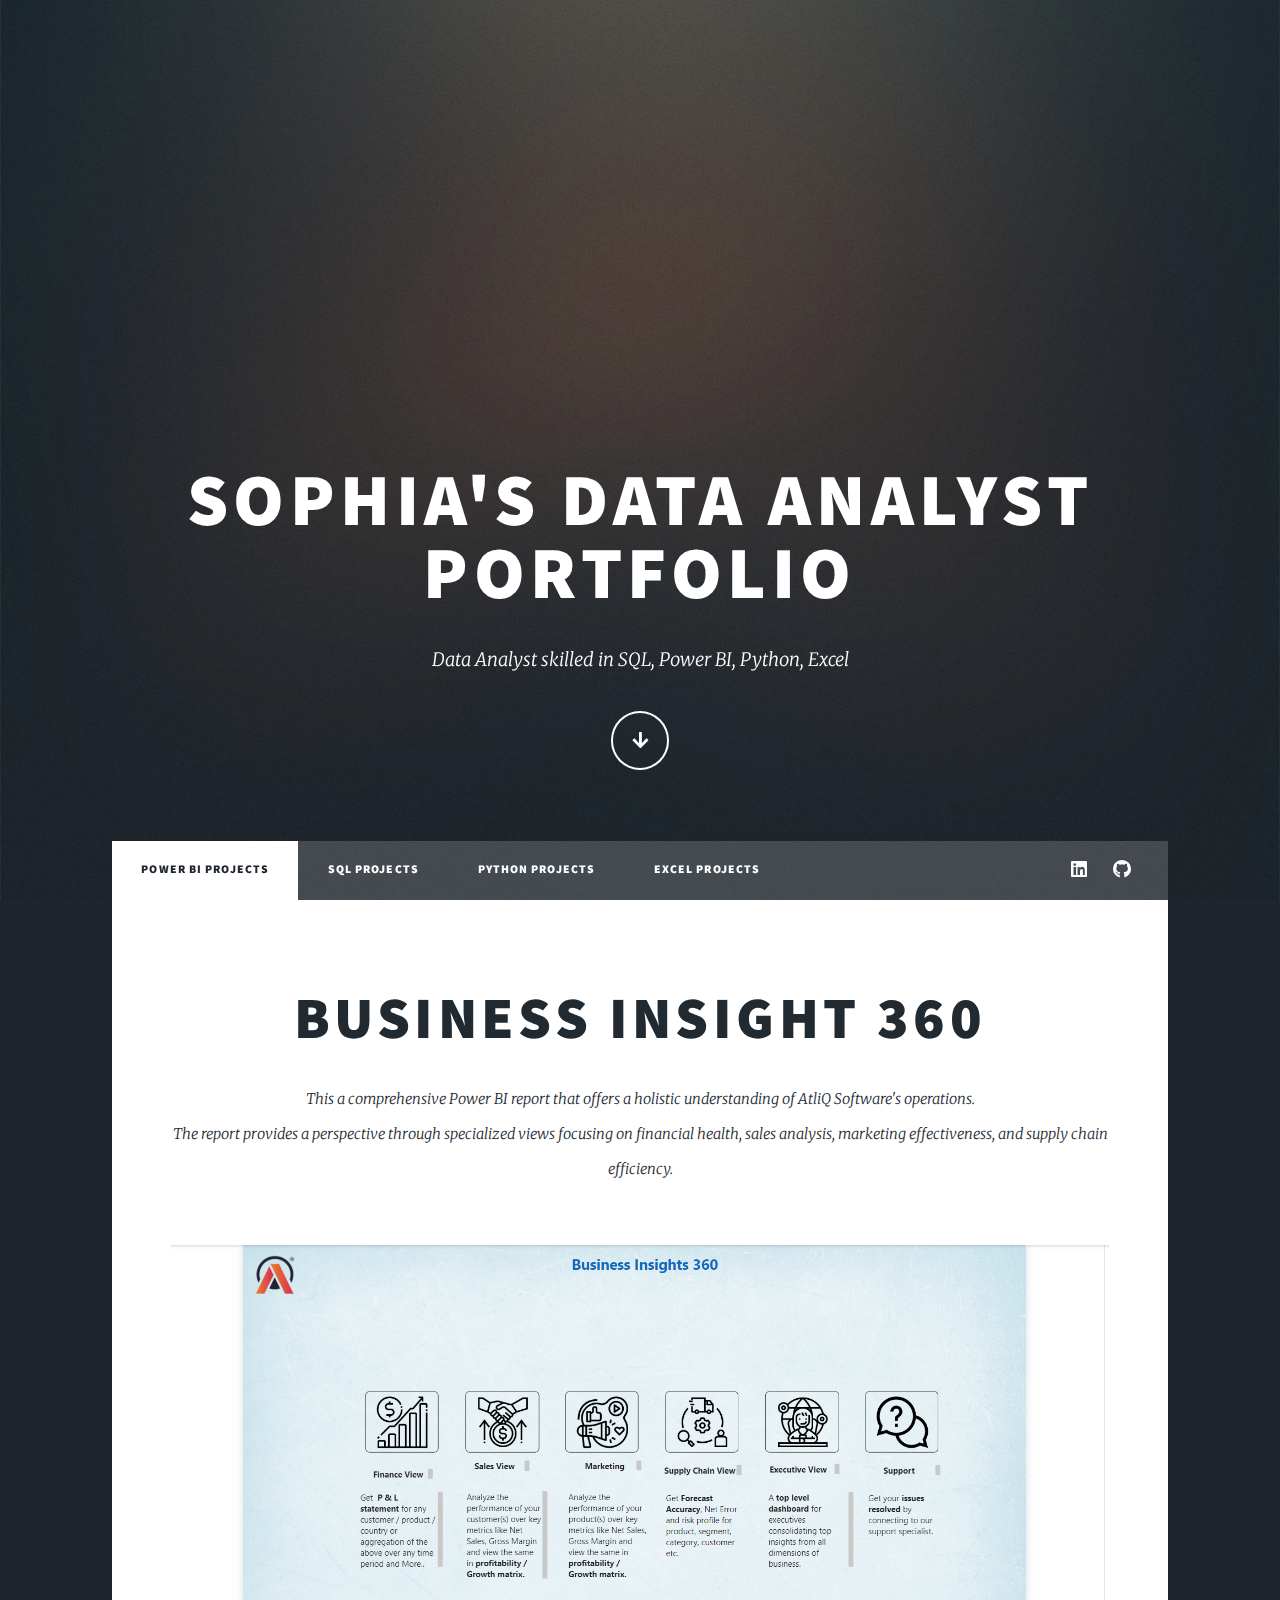
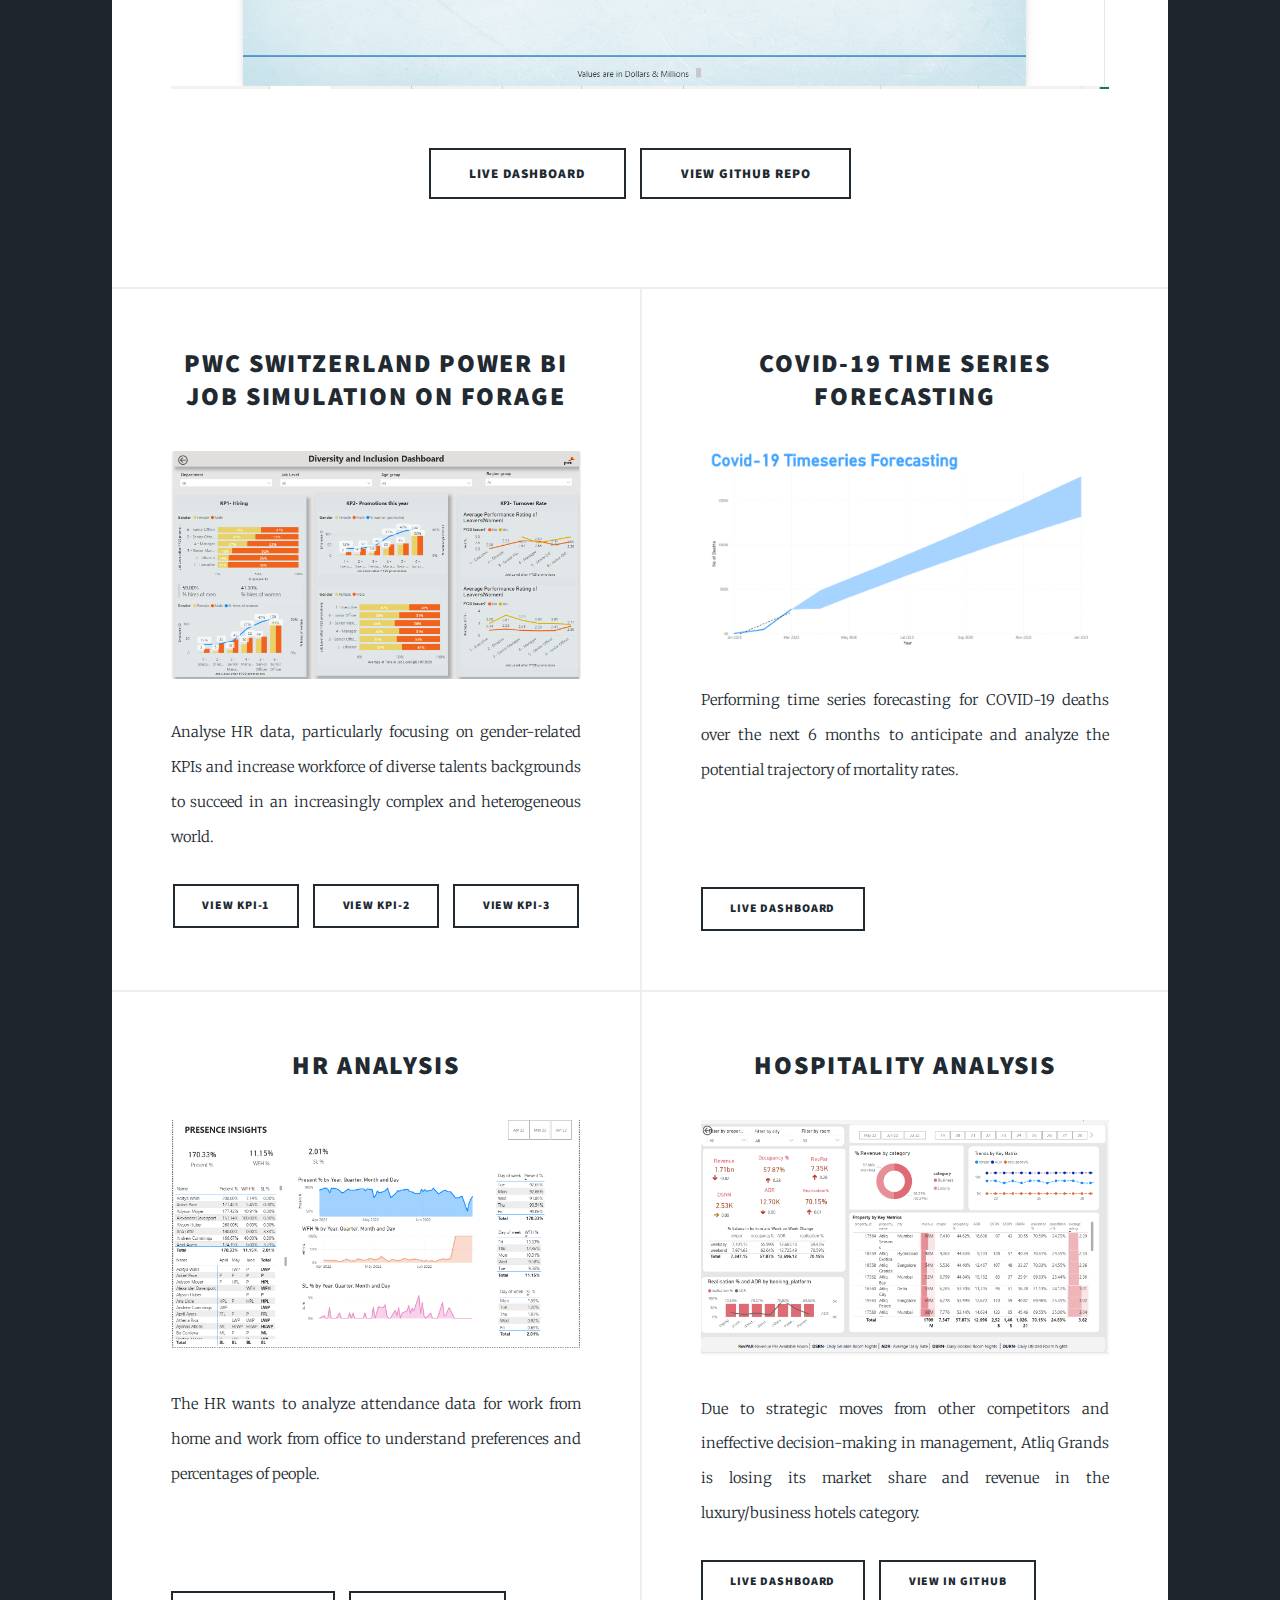
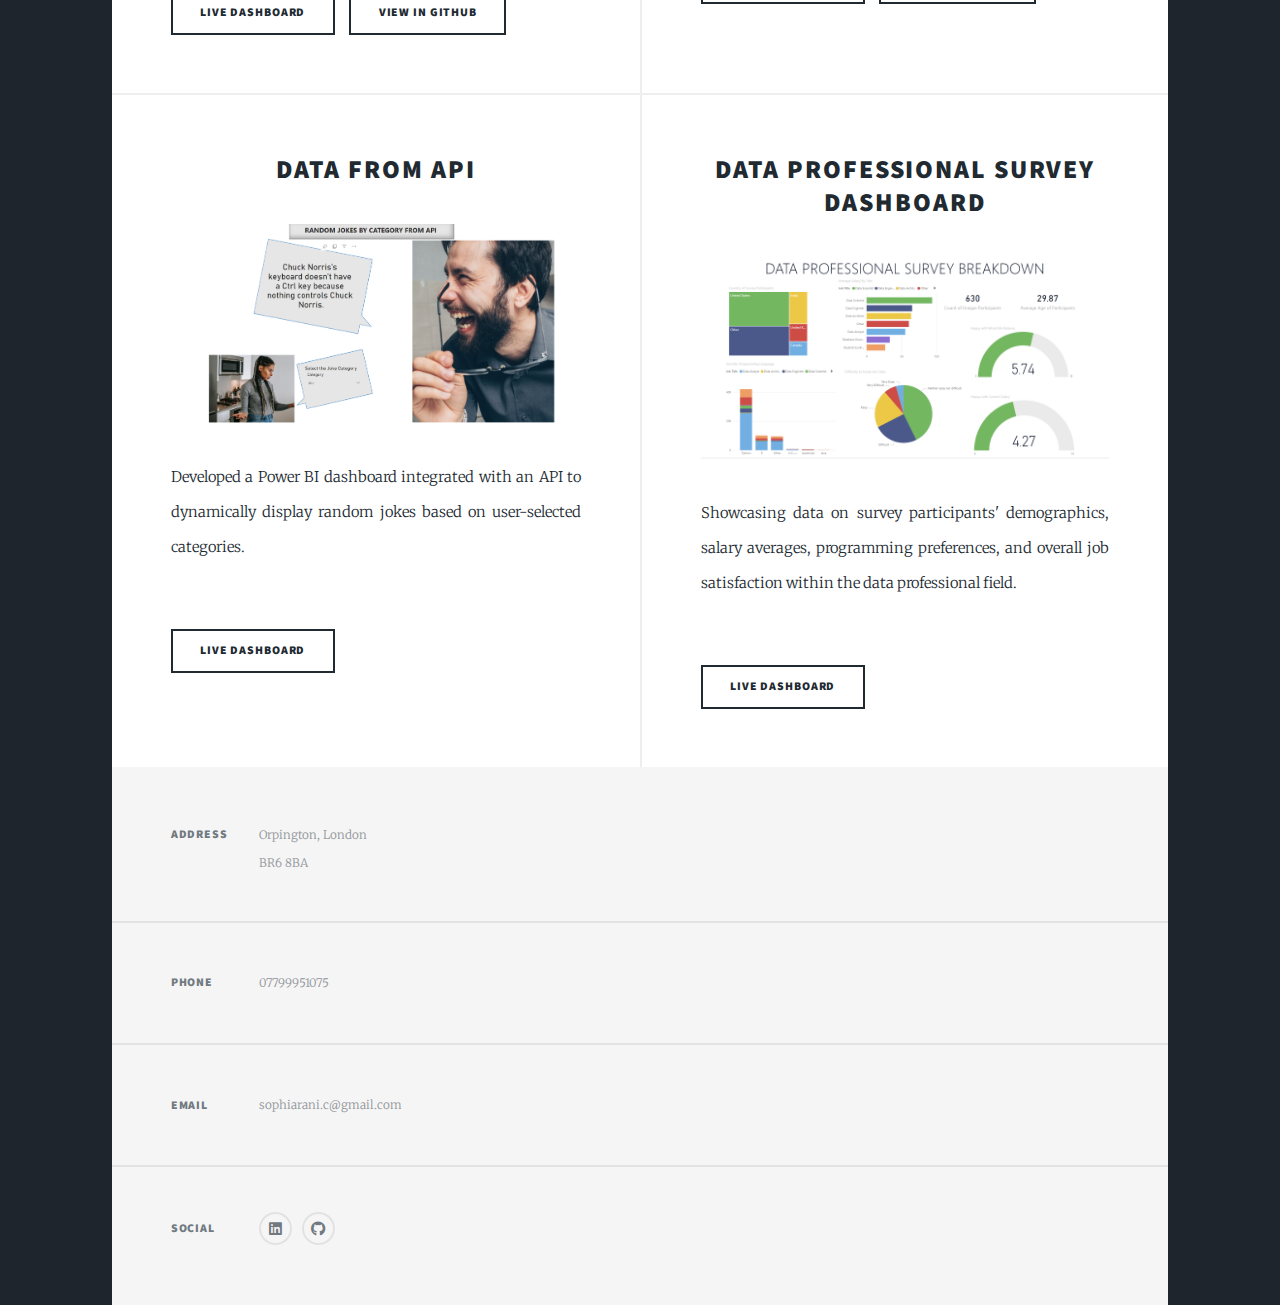
==== commit a5faa7be: "Data professional Survey Files" ====
--- a/index.html
+++ b/index.html
@@ -12,6 +12,15 @@
 		<link rel="stylesheet" href="assets/css/main.css" />
 		<noscript><link rel="stylesheet" href="assets/css/noscript.css" /></noscript>
 	</head>
+	<!-- Google tag (gtag.js) -->
+<script async src="https://www.googletagmanager.com/gtag/js?id=G-3PFJ18HD5R"></script>
+<script>
+  window.dataLayer = window.dataLayer || [];
+  function gtag(){dataLayer.push(arguments);}
+  gtag('js', new Date());
+
+  gtag('config', 'G-3PFJ18HD5R');
+</script>
 	<body class="is-preload">
 
 		<!-- Wrapper -->
@@ -148,7 +157,21 @@
 									</ul>			
 								</article>	
 									
-								
+								<article>
+									<header>
+										<h2><a href="#">Data Professional Survey Dashboard<br /></a></h2>
+									</header>
+									<a href="https://app.powerbi.com/view?r=eyJrIjoiODk5ZjNkNWEtMjg3ZS00ZTMzLTliODUtMmM5MTQxZjVhOTMyIiwidCI6ImQ1NjBjMTQ5LTE2YTItNGRlNi05MmNlLTg4OTMwYmFmNjM5OCJ9" class="image fit">
+										<img src="images/Survey.png" alt="" />
+									</a>
+									<p>Showcasing data on survey participants' demographics, salary averages, programming preferences, and overall job satisfaction within the data professional field. </p>
+									<br>	
+												
+									<ul class="actions sql">
+										<li><a href="https://app.powerbi.com/view?r=eyJrIjoiODk5ZjNkNWEtMjg3ZS00ZTMzLTliODUtMmM5MTQxZjVhOTMyIiwidCI6ImQ1NjBjMTQ5LTE2YTItNGRlNi05MmNlLTg4OTMwYmFmNjM5OCJ9" class="button">Live Dashboard</a></li>
+									</ul>			
+								</article>	
+									
 									
 								
 							</section>
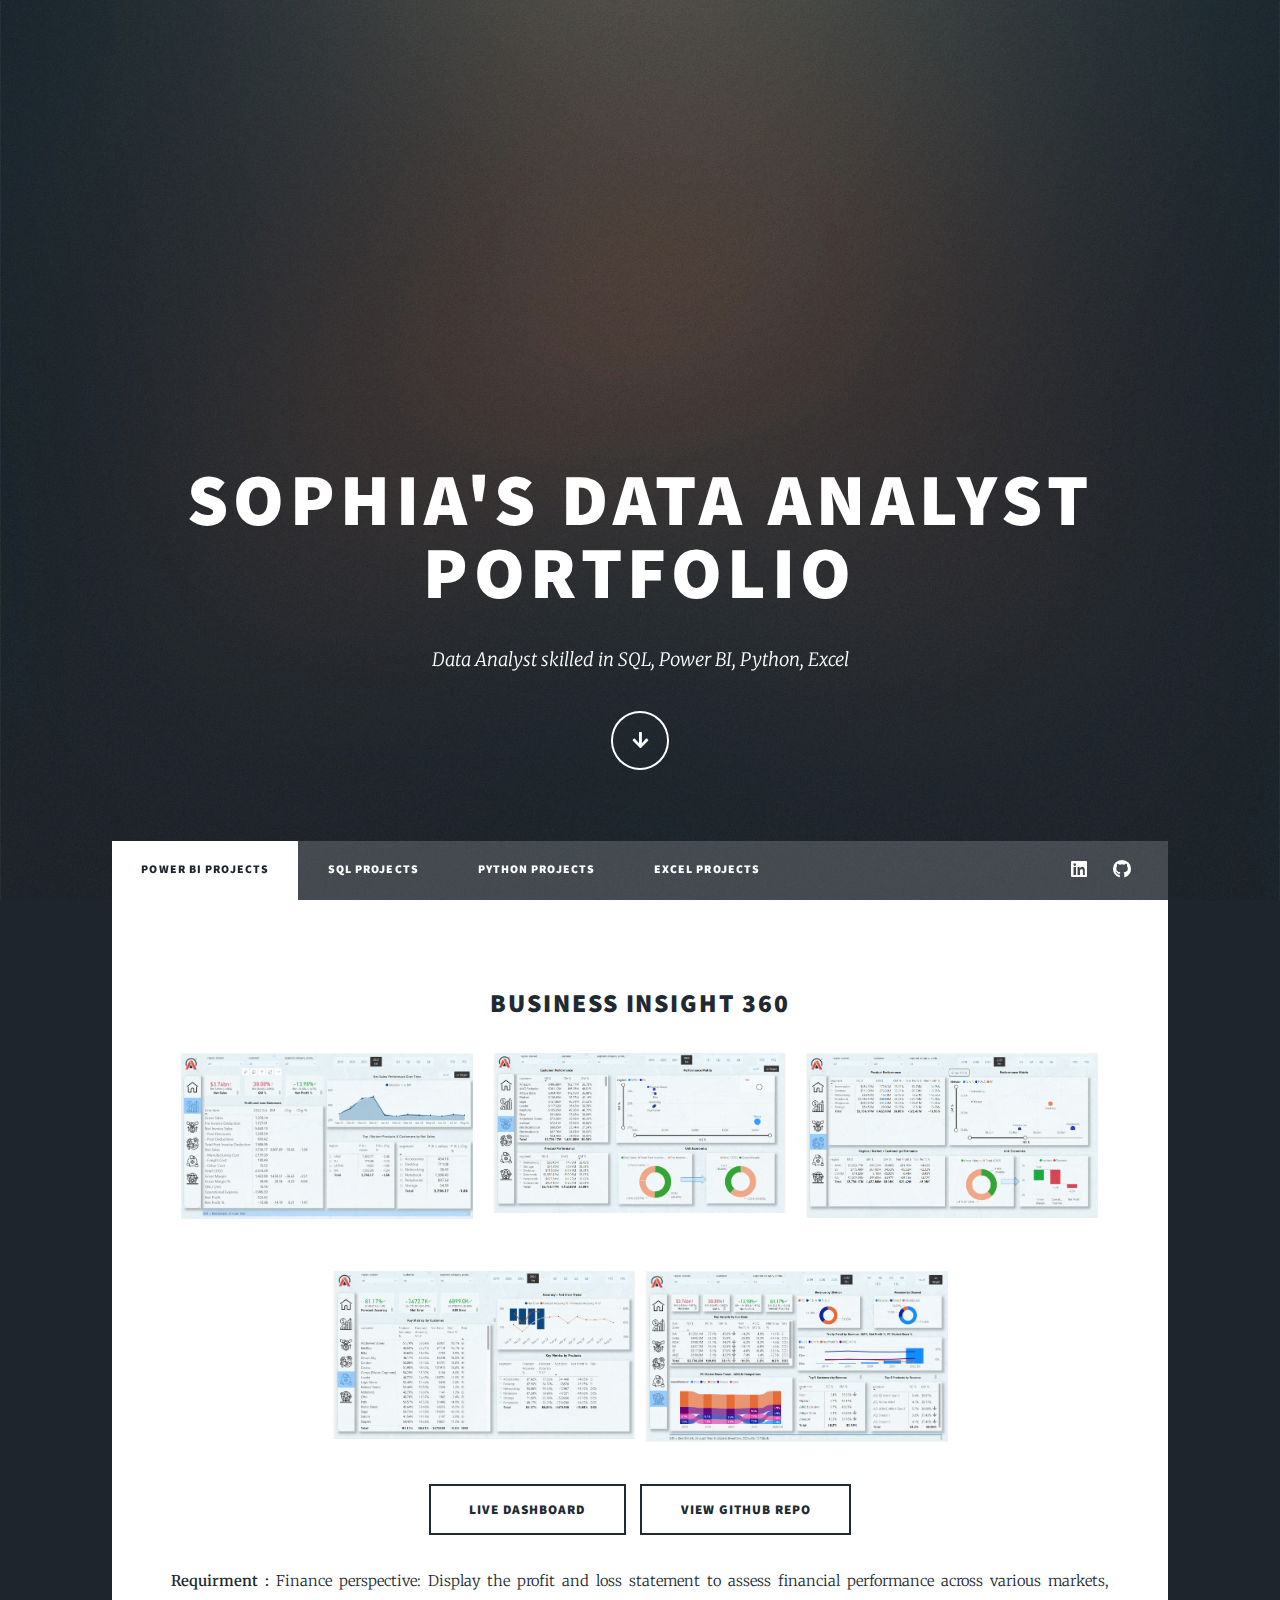
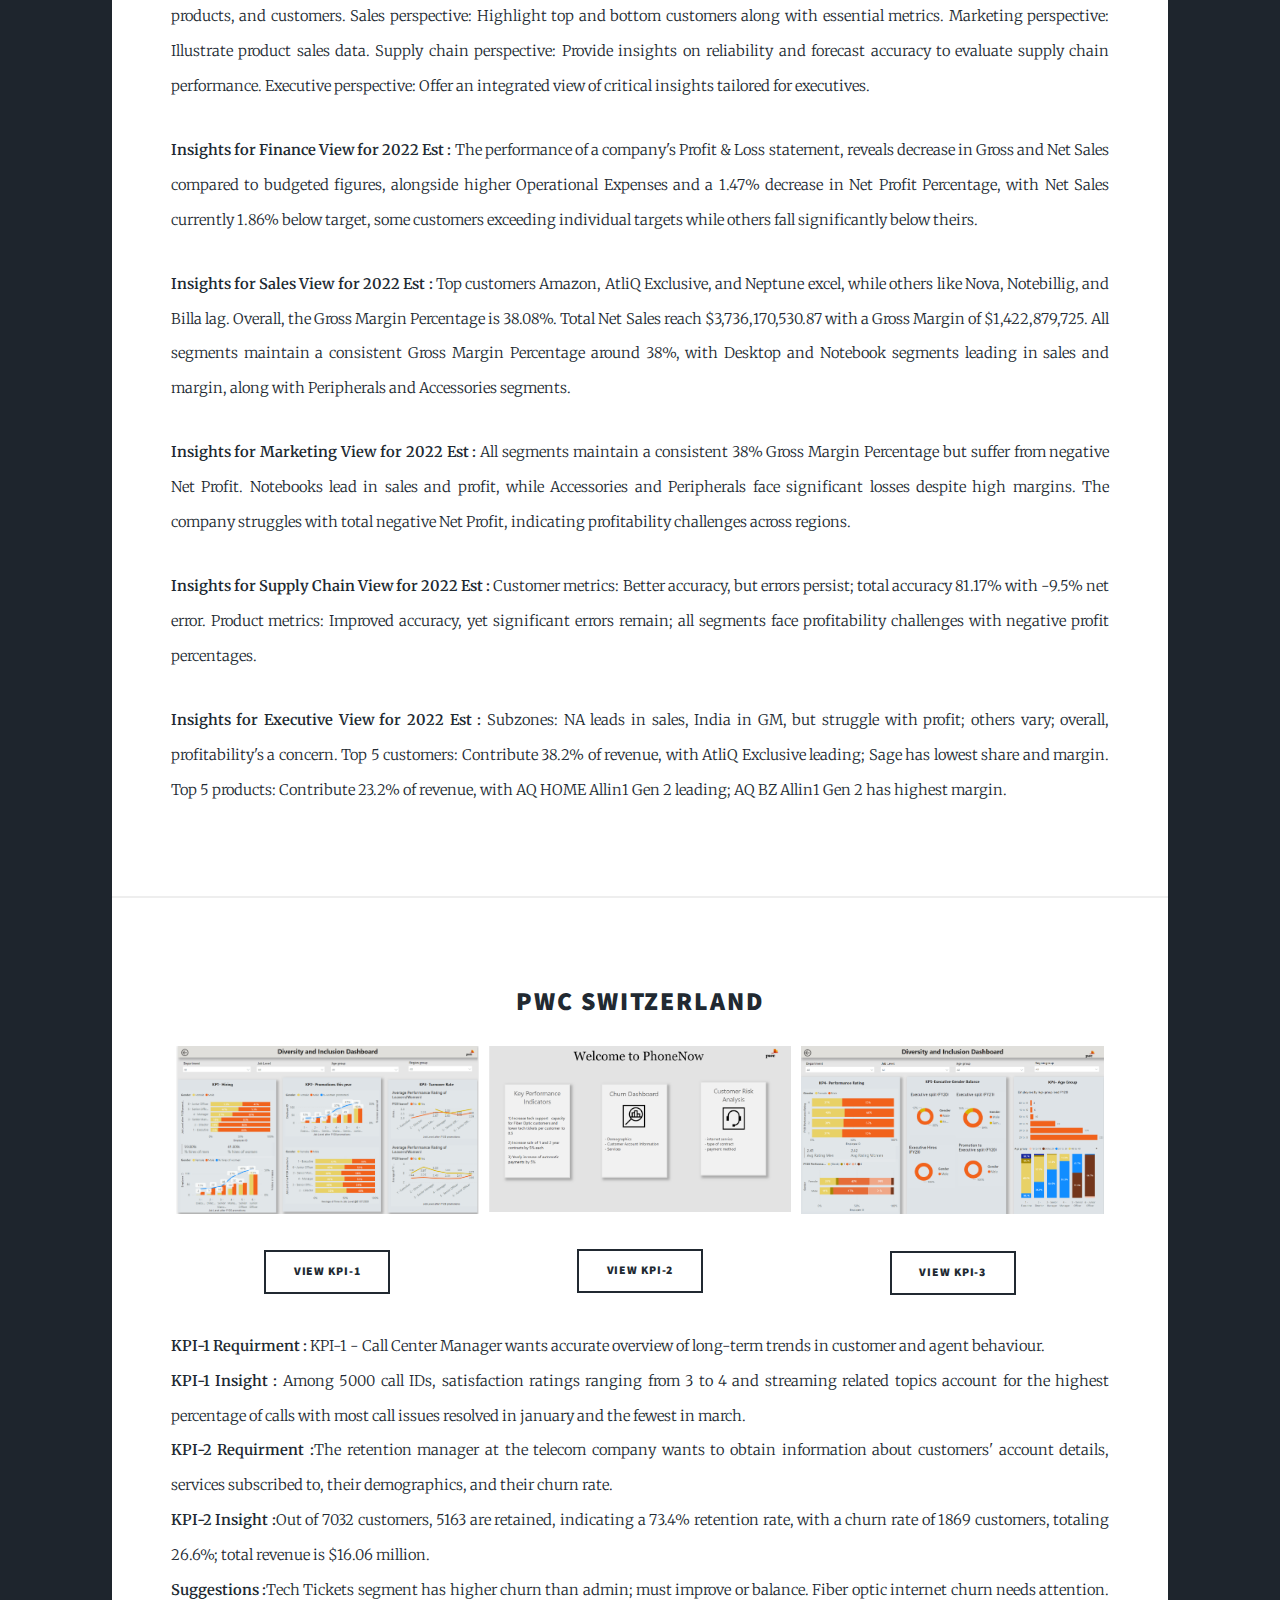
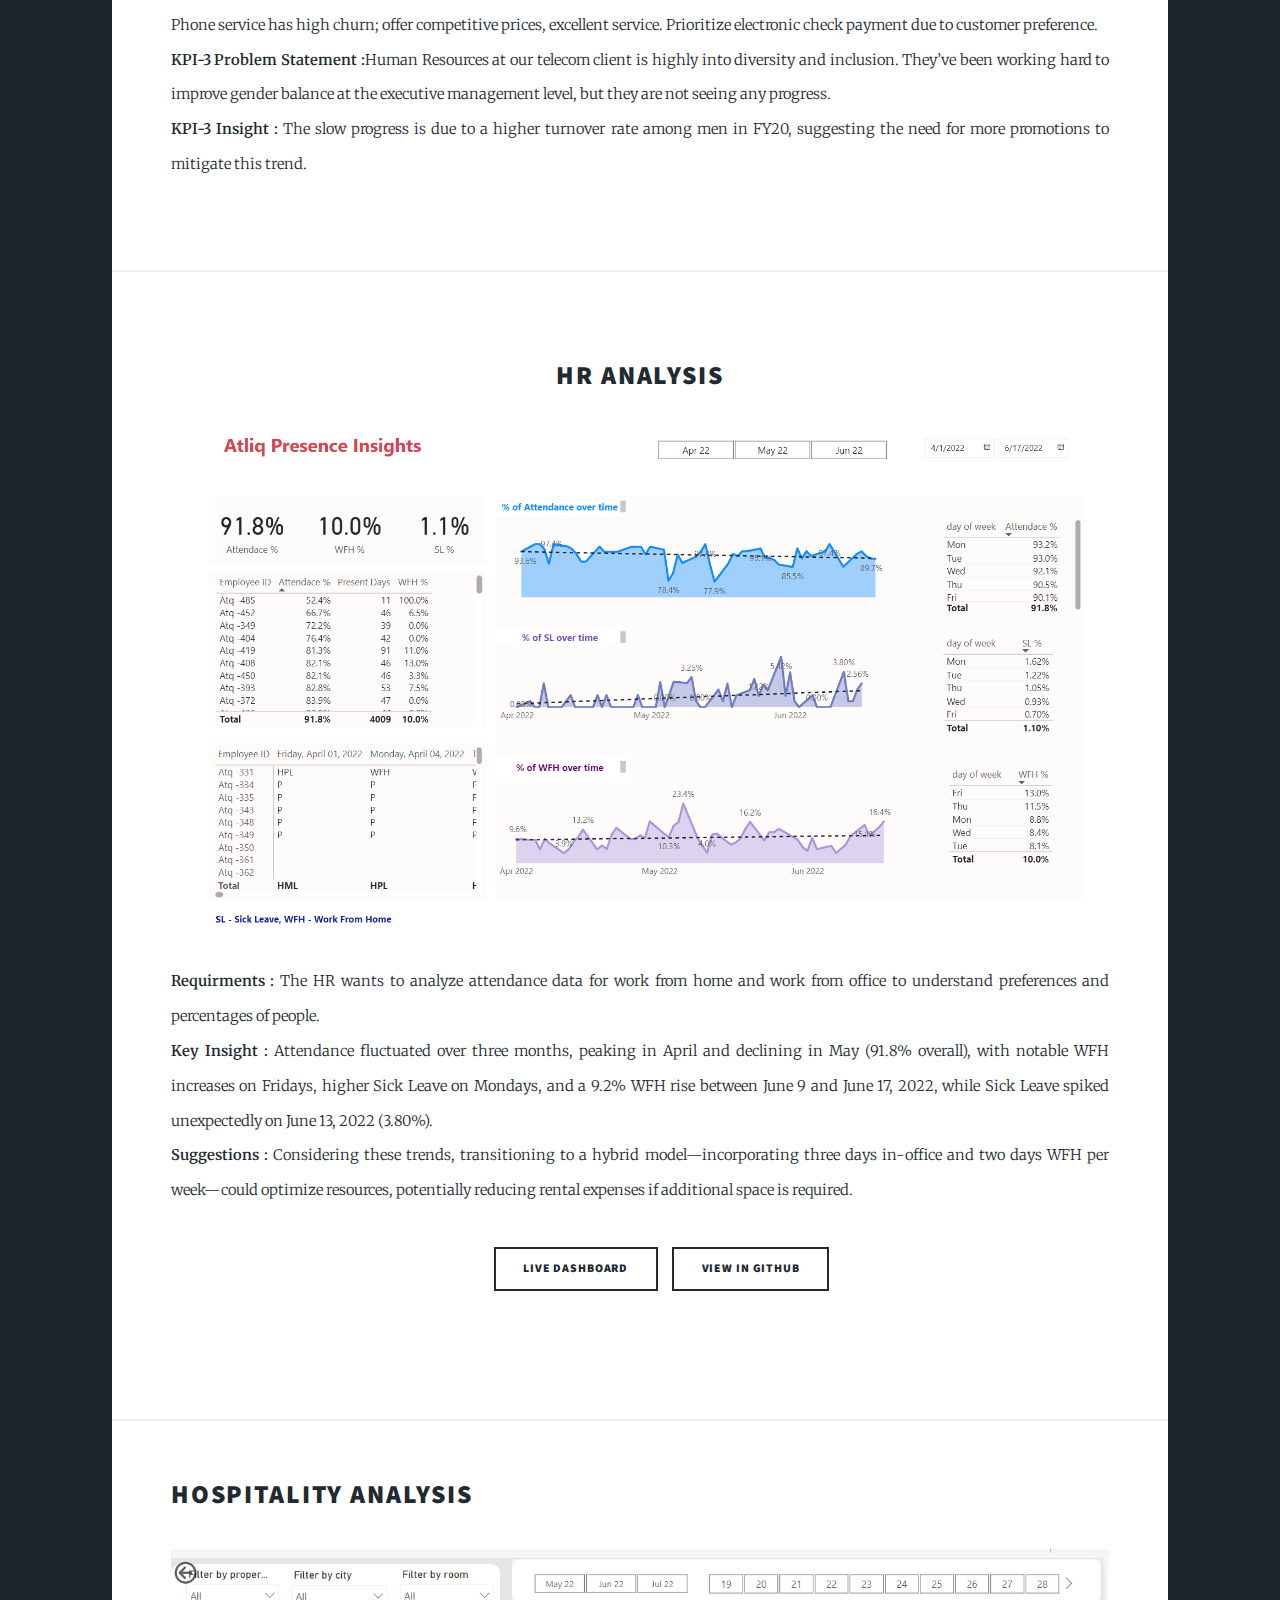
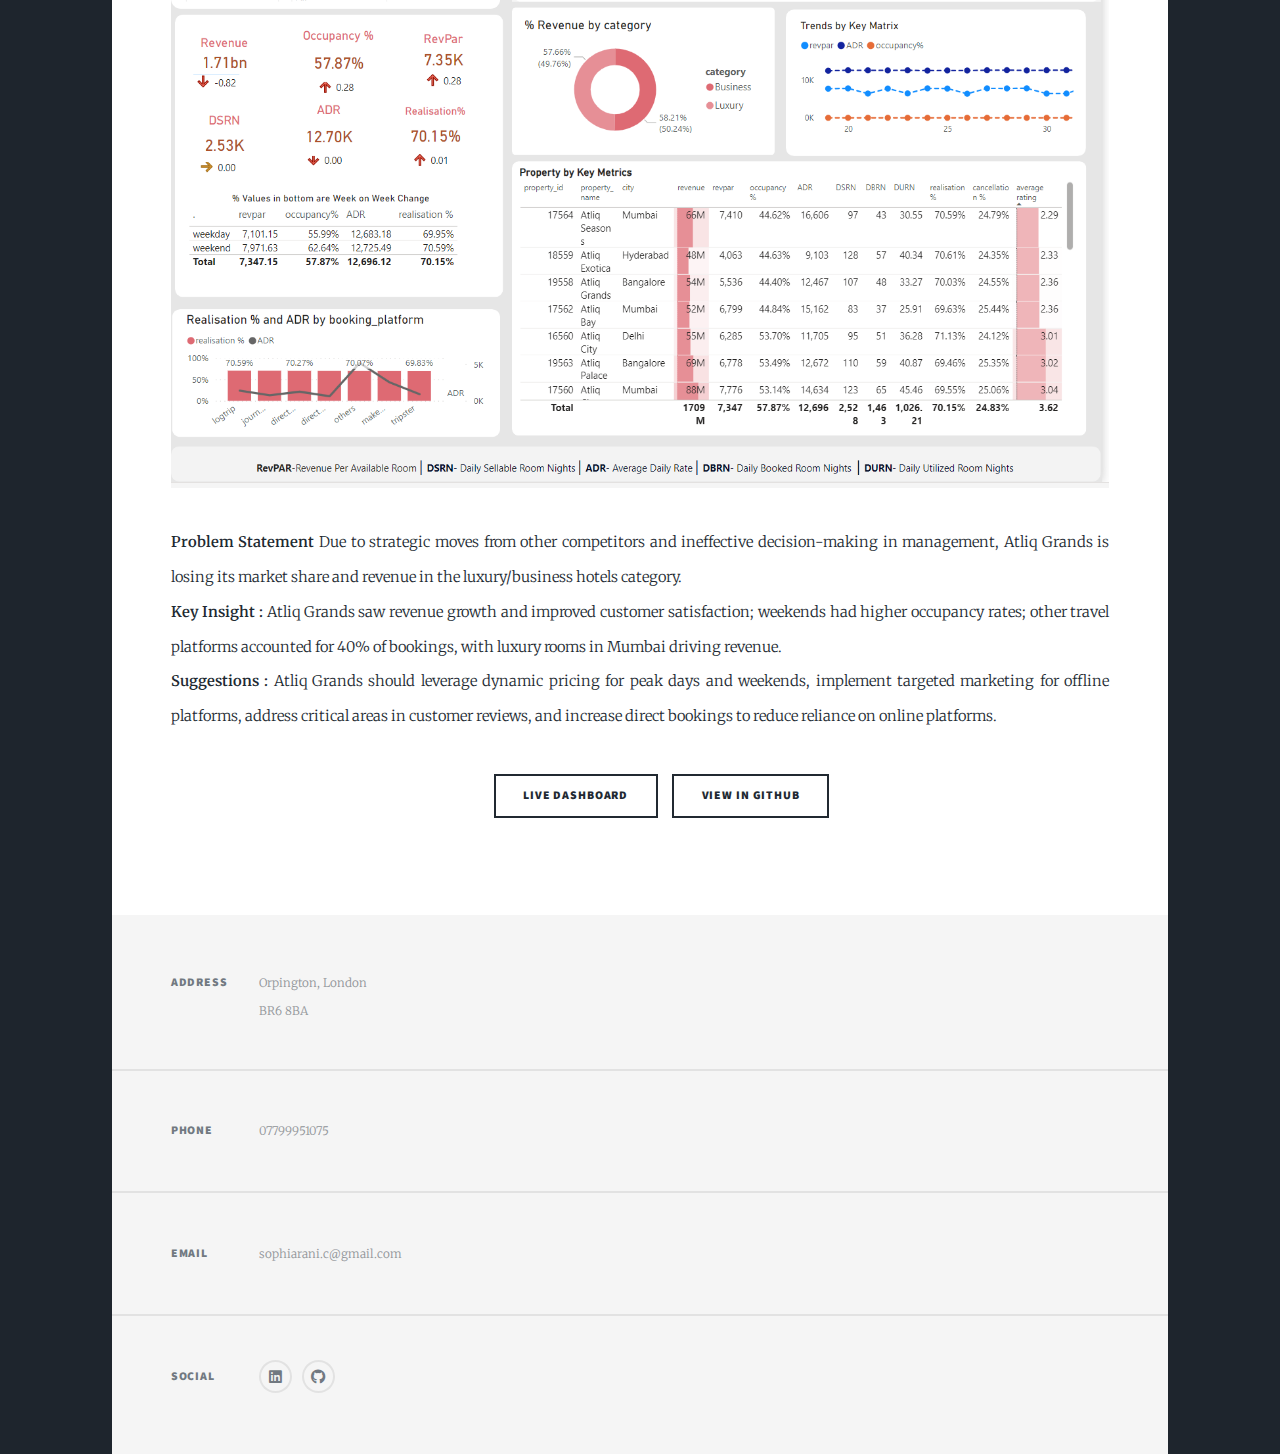
==== commit 8897e93c: "Added insights" ====
--- a/index.html
+++ b/index.html
@@ -12,15 +12,6 @@
 		<link rel="stylesheet" href="assets/css/main.css" />
 		<noscript><link rel="stylesheet" href="assets/css/noscript.css" /></noscript>
 	</head>
-	<!-- Google tag (gtag.js) -->
-<script async src="https://www.googletagmanager.com/gtag/js?id=G-3PFJ18HD5R"></script>
-<script>
-  window.dataLayer = window.dataLayer || [];
-  function gtag(){dataLayer.push(arguments);}
-  gtag('js', new Date());
-
-  gtag('config', 'G-3PFJ18HD5R');
-</script>
 	<body class="is-preload">
 
 		<!-- Wrapper -->
@@ -59,122 +50,174 @@
 
 						<!-- Featured Post -->
 							<article class="post featured">
-								<header class="major">
+								<header>
 									<h2><a href="https://app.powerbi.com/view?r=eyJrIjoiMDlmMmI2MzEtYjFjOS00ZTdiLWI1ODMtZTAyYjkzYWFmYTUyIiwidCI6ImQ1NjBjMTQ5LTE2YTItNGRlNi05MmNlLTg4OTMwYmFmNjM5OCJ9">Business Insight 360</a></h2>
-									<p> This a comprehensive Power BI report that offers a holistic understanding of AtliQ Software's operations.</br>
-										The report provides a perspective through specialized views focusing on financial health, sales analysis, marketing effectiveness, and supply chain efficiency.</p>
-								</header>
-								<a href="https://app.powerbi.com/view?r=eyJrIjoiMDlmMmI2MzEtYjFjOS00ZTdiLWI1ODMtZTAyYjkzYWFmYTUyIiwidCI6ImQ1NjBjMTQ5LTE2YTItNGRlNi05MmNlLTg4OTMwYmFmNjM5OCJ9" class="image main"><img src="images/BusinessInsight360.png" alt="" /></a>
-								<ul class="actions special">
-									<li><a href="https://app.powerbi.com/view?r=eyJrIjoiMDlmMmI2MzEtYjFjOS00ZTdiLWI1ODMtZTAyYjkzYWFmYTUyIiwidCI6ImQ1NjBjMTQ5LTE2YTItNGRlNi05MmNlLTg4OTMwYmFmNjM5OCJ9" class="button large">Live Dashboard</a></li>
-									<li><a href="https://github.com/sophiarani-c/Business_Insight_360.git" class="button large">View GitHub Repo</a></li>
-								</ul>
+									</header>
+									<div style="display: flex; flex-wrap: wrap;">
+										<div style="width: 33.3%; padding: 10px;">
+										  <a href="https://app.powerbi.com/view?r=eyJrIjoiMDlmMmI2MzEtYjFjOS00ZTdiLWI1ODMtZTAyYjkzYWFmYTUyIiwidCI6ImQ1NjBjMTQ5LTE2YTItNGRlNi05MmNlLTg4OTMwYmFmNjM5OCJ9" class="image fit"><img src="images/FinanceView.png" alt="" /> </a>
+										 
+										</div>
+										<div style="width: 33.3%; padding: 10px;">
+											<a href="https://app.powerbi.com/view?r=eyJrIjoiMDlmMmI2MzEtYjFjOS00ZTdiLWI1ODMtZTAyYjkzYWFmYTUyIiwidCI6ImQ1NjBjMTQ5LTE2YTItNGRlNi05MmNlLTg4OTMwYmFmNjM5OCJ9" class="image fit"><img src="images/SalesView.png" alt="" /> </a>
+											
+										</div>
+										<div style="width: 33.3%; padding: 10px;">
+											<a href="https://app.powerbi.com/view?r=eyJrIjoiMzY0OTY0ZTItNmNmZC00NjUyLWIyOTEtYzdjZTQ3MzlhMTVhIiwidCI6ImQ1NjBjMTQ5LTE2YTItNGRlNi05MmNlLTg4OTMwYmFmNjM5OCJ9" class="image fit"><img src="images/MarketingView.png" alt="" /> </a>
+												
+										</div>
+										<!-- Add more image divs as needed -->
+										<div style="display: flex; justify-content: center; width: 100%;">
+										<div style="width: 33.3%; padding: 5px;">
+											<a href="https://app.powerbi.com/view?r=eyJrIjoiMzY0OTY0ZTItNmNmZC00NjUyLWIyOTEtYzdjZTQ3MzlhMTVhIiwidCI6ImQ1NjBjMTQ5LTE2YTItNGRlNi05MmNlLTg4OTMwYmFmNjM5OCJ9" class="image fit"><img src="images/SupplyChainView.png" alt="" /> </a>
+										
+										</div>
+										<div style="width: 33.3%; padding: 5px;">
+											<a href="https://app.powerbi.com/view?r=eyJrIjoiMzY0OTY0ZTItNmNmZC00NjUyLWIyOTEtYzdjZTQ3MzlhMTVhIiwidCI6ImQ1NjBjMTQ5LTE2YTItNGRlNi05MmNlLTg4OTMwYmFmNjM5OCJ9" class="image fit"><img src="images/ExecutiveView.png" alt="" /> </a>
+												
+										</div>
+									</div>
+									  </div>
+									<!-- <a href="https://app.powerbi.com/view?r=eyJrIjoiMDlmMmI2MzEtYjFjOS00ZTdiLWI1ODMtZTAyYjkzYWFmYTUyIiwidCI6ImQ1NjBjMTQ5LTE2YTItNGRlNi05MmNlLTg4OTMwYmFmNjM5OCJ9" class="image main"><img src="images/BusinessInsight360.png" alt="" /></a> -->
+									<ul class="actions special">
+										<li><a href="https://app.powerbi.com/view?r=eyJrIjoiMDlmMmI2MzEtYjFjOS00ZTdiLWI1ODMtZTAyYjkzYWFmYTUyIiwidCI6ImQ1NjBjMTQ5LTE2YTItNGRlNi05MmNlLTg4OTMwYmFmNjM5OCJ9" class="button large">Live Dashboard</a></li>
+										<li><a href="https://github.com/sophiarani-c/Business_Insight_360.git" class="button large">View GitHub Repo</a></li>
+									</ul>
+								    <p><b>Requirment :</b>
+									
+										Finance perspective: Display the profit and loss statement to assess financial performance across various markets, products, and customers.
+										Sales perspective: Highlight top and bottom customers along with essential metrics.
+										Marketing perspective: Illustrate product sales data.
+										Supply chain perspective: Provide insights on reliability and forecast accuracy to evaluate supply chain performance.
+										Executive perspective: Offer an integrated view of critical insights tailored for executives.</p>
+									</p>
+									<p>
+										<b> Insights for Finance View for 2022 Est :</b>	
+										The performance of a company's Profit & Loss statement, reveals decrease in Gross and Net Sales compared to budgeted figures, alongside higher Operational Expenses and a 1.47% decrease in Net Profit Percentage, with Net Sales currently 1.86% below target, some customers exceeding individual targets while others fall significantly below theirs.
+									</p>
+								
+									<p>
+									<b> Insights for Sales View for 2022 Est :</b> Top customers Amazon, AtliQ Exclusive, and Neptune excel, while others like Nova, Notebillig, and Billa lag. Overall, the Gross Margin Percentage is 38.08%. Total Net Sales reach $3,736,170,530.87 with a Gross Margin of $1,422,879,725. All segments maintain a consistent Gross Margin Percentage around 38%, with Desktop and Notebook segments leading in sales and margin, along with Peripherals and Accessories segments.
+								    </p>
+								
+									<p>
+									<b> Insights for Marketing View for 2022 Est :</b> All segments maintain a consistent 38% Gross Margin Percentage but suffer from negative Net Profit. Notebooks lead in sales and profit, while Accessories and Peripherals face significant losses despite high margins. The company struggles with total negative Net Profit, indicating profitability challenges across regions.
+									</p>
+								
+									<p>
+									<b> Insights for Supply Chain View for 2022 Est :</b> Customer metrics: Better accuracy, but errors persist; total accuracy 81.17% with -9.5% net error.
+										Product metrics: Improved accuracy, yet significant errors remain; all segments face profitability challenges with negative profit percentages.
+									</p>
+									
+									<p>
+									<b> Insights for Executive View for 2022 Est :</b> Subzones: NA leads in sales, India in GM, but struggle with profit; others vary; overall, profitability's a concern.
+										Top 5 customers: Contribute 38.2% of revenue, with AtliQ Exclusive leading; Sage has lowest share and margin.
+										Top 5 products: Contribute 23.2% of revenue, with AQ HOME Allin1 Gen 2 leading; AQ BZ Allin1 Gen 2 has highest margin.
+									</p>
+														
 							</article>
 
 						<!-- Posts -->
-							<section class="posts">
-								<article>
+							<!-- <section class="posts"> -->
+								<article class="post featured">
 									<header>
-										<h2><a href="https://app.powerbi.com/view?r=eyJrIjoiMzY0OTY0ZTItNmNmZC00NjUyLWIyOTEtYzdjZTQ3MzlhMTVhIiwidCI6ImQ1NjBjMTQ5LTE2YTItNGRlNi05MmNlLTg4OTMwYmFmNjM5OCJ9">PwC Switzerland Power BI Job Simulation on Forage<br />
+										<h2><a href="https://app.powerbi.com/view?r=eyJrIjoiMzY0OTY0ZTItNmNmZC00NjUyLWIyOTEtYzdjZTQ3MzlhMTVhIiwidCI6ImQ1NjBjMTQ5LTE2YTItNGRlNi05MmNlLTg4OTMwYmFmNjM5OCJ9">PwC Switzerland<br />
 										</a></h2>
 									</header>
-									<a href="https://app.powerbi.com/view?r=eyJrIjoiMzY0OTY0ZTItNmNmZC00NjUyLWIyOTEtYzdjZTQ3MzlhMTVhIiwidCI6ImQ1NjBjMTQ5LTE2YTItNGRlNi05MmNlLTg4OTMwYmFmNjM5OCJ9" class="image fit"><img src="images/PWC-2.png" alt="" /></a>
-									<p>Analyse HR data, particularly focusing on gender-related KPIs and increase workforce of diverse talents backgrounds to succeed in an increasingly complex and heterogeneous world.</p>
-									<ul class="actions special">
+									<div style="display: flex; flex-wrap: wrap;">
+										<div style="width: 33.33%; padding: 5px;">
+										  <a href="https://app.powerbi.com/view?r=eyJrIjoiMzY0OTY0ZTItNmNmZC00NjUyLWIyOTEtYzdjZTQ3MzlhMTVhIiwidCI6ImQ1NjBjMTQ5LTE2YTItNGRlNi05MmNlLTg4OTMwYmFmNjM5OCJ9" class="image fit"><img src="images/PWC-2.png" alt="" /> </a>
+										  <ul class="actions special">
+											<li><a href="https://app.powerbi.com/view?r=eyJrIjoiNDAxY2I4YWYtOTRiYS00ZGQzLWFjYTAtN2Q4NDFhZDY1MTdjIiwidCI6ImQ1NjBjMTQ5LTE2YTItNGRlNi05MmNlLTg4OTMwYmFmNjM5OCJ9" class="button">View KPI-1</a></li>
+										  </ul>
+										</div>
+										<div style="width: 33.33%; padding: 5px;">
+											<a href="https://app.powerbi.com/view?r=eyJrIjoiMzY0OTY0ZTItNmNmZC00NjUyLWIyOTEtYzdjZTQ3MzlhMTVhIiwidCI6ImQ1NjBjMTQ5LTE2YTItNGRlNi05MmNlLTg4OTMwYmFmNjM5OCJ9" class="image fit"><img src="images/pwc-kpi2.png" alt="" /> </a>
+											<ul class="actions special">
+												<li><a href="https://app.powerbi.com/view?r=eyJrIjoiOGU2MzBiMGUtYWIxZC00NmI3LWJiMTgtNGRmMWVjM2E1YjkwIiwidCI6ImQ1NjBjMTQ5LTE2YTItNGRlNi05MmNlLTg4OTMwYmFmNjM5OCJ9" class="button">View KPI-2</a></li>
+											</ul>
+										</div>
+										<div style="width: 33.33%; padding: 5px;">
+											<a href="https://app.powerbi.com/view?r=eyJrIjoiMzY0OTY0ZTItNmNmZC00NjUyLWIyOTEtYzdjZTQ3MzlhMTVhIiwidCI6ImQ1NjBjMTQ5LTE2YTItNGRlNi05MmNlLTg4OTMwYmFmNjM5OCJ9" class="image fit"><img src="images/pwc-kpi3.png" alt="" /> </a>
+											<ul class="actions special">
+												<li><a href="https://app.powerbi.com/view?r=eyJrIjoiMzY0OTY0ZTItNmNmZC00NjUyLWIyOTEtYzdjZTQ3MzlhMTVhIiwidCI6ImQ1NjBjMTQ5LTE2YTItNGRlNi05MmNlLTg4OTMwYmFmNjM5OCJ9" class="button">View KPI-3</a></li>
+											</ul>	
+										</div>
+										<!-- Add more image divs as needed -->
+									  </div>
+									  
+									
+									<!-- <ul class="actions special">
 										<li><a href="https://app.powerbi.com/view?r=eyJrIjoiNDAxY2I4YWYtOTRiYS00ZGQzLWFjYTAtN2Q4NDFhZDY1MTdjIiwidCI6ImQ1NjBjMTQ5LTE2YTItNGRlNi05MmNlLTg4OTMwYmFmNjM5OCJ9" class="button">View KPI-1</a></li>
 									    <li><a href="https://app.powerbi.com/view?r=eyJrIjoiOGU2MzBiMGUtYWIxZC00NmI3LWJiMTgtNGRmMWVjM2E1YjkwIiwidCI6ImQ1NjBjMTQ5LTE2YTItNGRlNi05MmNlLTg4OTMwYmFmNjM5OCJ9" class="button">View KPI-2</a></li>
 										<li><a href="https://app.powerbi.com/view?r=eyJrIjoiMzY0OTY0ZTItNmNmZC00NjUyLWIyOTEtYzdjZTQ3MzlhMTVhIiwidCI6ImQ1NjBjMTQ5LTE2YTItNGRlNi05MmNlLTg4OTMwYmFmNjM5OCJ9" class="button">View KPI-3</a></li>
-									</ul>
+									</ul> -->
+									<p><b>KPI-1 Requirment :</b> KPI-1 - Call Center Manager wants accurate overview of long-term trends in customer and agent behaviour.
+									</br>
+									<b> KPI-1 Insight :</b> Among 5000 call IDs, satisfaction ratings ranging from 3 to 4 and streaming related topics account for the highest percentage of calls with most call issues resolved in january and the fewest in march.
+									</br>  
+									<b>KPI-2 Requirment :</b>The retention manager at the telecom company wants to obtain information about customers' account details, services subscribed to, their demographics, and their churn rate.
+									</br>  
+									<b>  KPI-2 Insight :</b>Out of 7032 customers, 5163 are retained, indicating a 73.4% retention rate, with a churn rate of 1869 customers, totaling 26.6%; total revenue is $16.06 million.
+									</br> 
+									<b>  Suggestions :</b>Tech Tickets segment has higher churn than admin; must improve or balance. Fiber optic internet churn needs attention. Phone service has high churn; offer competitive prices, excellent service. Prioritize electronic check payment due to customer preference.   
+									</br>   
+									<b>KPI-3 Problem Statement :</b>Human Resources at our telecom client is highly into diversity and inclusion. They’ve been working hard to improve gender balance at the executive management level, but they are not seeing any progress. 
+									</br>  
+									<b>  KPI-3 Insight : </b>The slow progress is due to a higher turnover rate among men in FY20, suggesting the need for more promotions to mitigate this trend.
+									</p>					
 								</article>
+								<article class="post featured">
+									<header>
+										<h2><a href="#">HR Analysis<br /></a></h2>
+									</header>
+									<a href="https://app.powerbi.com/view?r=eyJrIjoiNWI1ZTIyNTEtOWMwYi00ZGVhLWEyN2MtODNiMGFhYmNlZDkzIiwidCI6ImQ1NjBjMTQ5LTE2YTItNGRlNi05MmNlLTg4OTMwYmFmNjM5OCJ9" class="image fit">
+										<img src="images/HR-Analytics1.png" alt="" />
+									</a>
+									<p>
+									<b>Requirments :</b> The HR wants to analyze attendance data for work from home and work from office to understand preferences and percentages of people.
+									<br>
+									<b>Key Insight : </b> Attendance fluctuated over three months, peaking in April and declining in May (91.8% overall), with notable WFH increases on Fridays, higher Sick Leave on Mondays, and a 9.2% WFH rise between June 9 and June 17, 2022, while Sick Leave spiked unexpectedly on June 13, 2022 (3.80%).	
+									<br>
+									<b>  Suggestions :</b> Considering these trends, transitioning to a hybrid model—incorporating three days in-office and two days WFH per week—could optimize resources, potentially reducing rental expenses if additional space is required.
+
+									<div style="display: flex; justify-content: center; width: 100%;">
+										<div style="width: 33.33%; padding: 10px;">
+										<ul class="actions sql">
+											<li><a href="https://app.powerbi.com/view?r=eyJrIjoiNWI1ZTIyNTEtOWMwYi00ZGVhLWEyN2MtODNiMGFhYmNlZDkzIiwidCI6ImQ1NjBjMTQ5LTE2YTItNGRlNi05MmNlLTg4OTMwYmFmNjM5OCJ9" class="button">Live Dashboard</a></li>
+											<li><a href="https://github.com/sophiarani-c/HR-Analytics" class="button">View in GitHub</a></li>
+									
+										</div>
+									</div>						
+									</ul>						
+								</p>
+								</article>
+								
 								<article>
 									<header>
-										<h2><a href="#">Covid-19 Time Series Forecasting<br /></a></h2>
-									</header>
-									<a href="https://app.powerbi.com/view?r=eyJrIjoiZGQ1MDE3YTQtN2Y3NS00YTA4LTkxZTctMTFkMjNiYWMwMDk1IiwidCI6ImQ1NjBjMTQ5LTE2YTItNGRlNi05MmNlLTg4OTMwYmFmNjM5OCJ9" class="image fit">
-										<img src="images/covid-19 timeseries.png" alt="" />
+										<h2><a href="#">Hospitality Analysis<br /></a></h2>
+									</header>
+									<a href="https://app.powerbi.com/view?r=eyJrIjoiYTk2ZWZiNDktYTliMC00NDJiLWFlYjEtMTNlYmZjMzU0MjBkIiwidCI6ImQ1NjBjMTQ5LTE2YTItNGRlNi05MmNlLTg4OTMwYmFmNjM5OCJ9" class="image fit">
+										<img src="images/HospitalityAnalysis-BI.png" alt="" />
 									</a>
-									<p>Performing time series forecasting for COVID-19 deaths over the next 6 months to anticipate and analyze the potential trajectory of mortality rates.</p>
+									<p><b> Problem Statement </b> Due to strategic moves from other competitors and ineffective decision-making in management, Atliq Grands is losing its market share and revenue in the luxury/business hotels category.
 									<br>	
-									<br>					
+									<b>Key Insight : </b> Atliq Grands saw revenue growth and improved customer satisfaction; weekends had higher occupancy rates; other travel platforms accounted for 40% of bookings, with luxury rooms in Mumbai driving revenue.	
+									<br>
+									<b>  Suggestions :</b> Atliq Grands should leverage dynamic pricing for peak days and weekends, implement targeted marketing for offline platforms, address critical areas in customer reviews, and increase direct bookings to reduce reliance on online platforms.						
+									<div style="display: flex; justify-content: center; width: 100%;">
+										<div style="width: 33.33%; padding: 10px;">		
 									<ul class="actions sql">
-										<li><a href="https://app.powerbi.com/view?r=eyJrIjoiZGQ1MDE3YTQtN2Y3NS00YTA4LTkxZTctMTFkMjNiYWMwMDk1IiwidCI6ImQ1NjBjMTQ5LTE2YTItNGRlNi05MmNlLTg4OTMwYmFmNjM5OCJ9" class="button">Live Dashboard</a></li>
-																			
-										
-									</ul>
-								
-									
-								</article>
-								<article>
-									<header>
-										<h2><a href="#">HR Analysis<br /></a></h2>
-									</header>
-									<a href="https://app.powerbi.com/view?r=eyJrIjoiZDIyMDY0NDktZGNkMy00ZmEyLWFkNGEtNjRiODMyMTY2ZTQyIiwidCI6ImQ1NjBjMTQ5LTE2YTItNGRlNi05MmNlLTg4OTMwYmFmNjM5OCJ9" class="image fit">
-										<img src="images/HR-Analytics.png" alt="" />
-									</a>
-									<p>The HR wants to analyze attendance data for work from home and work from office to understand preferences and percentages of people.</p>
-									<br>	
-									<br>					
-									<ul class="actions sql">
-										<li><a href="https://app.powerbi.com/view?r=eyJrIjoiZDIyMDY0NDktZGNkMy00ZmEyLWFkNGEtNjRiODMyMTY2ZTQyIiwidCI6ImQ1NjBjMTQ5LTE2YTItNGRlNi05MmNlLTg4OTMwYmFmNjM5OCJ9" class="button">Live Dashboard</a></li>
-										<li><a href="https://github.com/sophiarani-c/HR-Analytics" class="button">View in GitHub</a></li>
+										<li><a href="https://app.powerbi.com/view?r=eyJrIjoiYTk2ZWZiNDktYTliMC00NDJiLWFlYjEtMTNlYmZjMzU0MjBkIiwidCI6ImQ1NjBjMTQ5LTE2YTItNGRlNi05MmNlLTg4OTMwYmFmNjM5OCJ9" class="button">Live Dashboard</a></li>
+										<li><a href="https://github.com/sophiarani-c/Hospitality-Analysis.git" class="button">View in GitHub</a></li>
 										
 										
 									</ul>
-								
-									
+									</div>
+									</div>
+								</p>
 								</article>
-								
-								<article>
-									<header>
-										<h2><a href="#">Hospitality Analysis<br /></a></h2>
-									</header>
-									<a href="https://app.powerbi.com/view?r=eyJrIjoiYTk2ZWZiNDktYTliMC00NDJiLWFlYjEtMTNlYmZjMzU0MjBkIiwidCI6ImQ1NjBjMTQ5LTE2YTItNGRlNi05MmNlLTg4OTMwYmFmNjM5OCJ9" class="image fit">
-										<img src="images/HospitalityAnalysis-BI.png" alt="" />
-									</a>
-									<p>Due to strategic moves from other competitors and ineffective decision-making in management, Atliq Grands is losing its market share and revenue in the luxury/business hotels category.</p>
-																	
-									<ul class="actions sql">
-										<li><a href="https://app.powerbi.com/view?r=eyJrIjoiYTk2ZWZiNDktYTliMC00NDJiLWFlYjEtMTNlYmZjMzU0MjBkIiwidCI6ImQ1NjBjMTQ5LTE2YTItNGRlNi05MmNlLTg4OTMwYmFmNjM5OCJ9" class="button">Live Dashboard</a></li>
-										<li><a href="https://github.com/sophiarani-c/Hospitality-Analysis.git" class="button">View in GitHub</a></li>
-									</ul>	
-								</article>	
-								
-								
-									
-								
-								<article>
-									<header>
-										<h2><a href="#">Data From API<br /></a></h2>
-									</header>
-									<a href="https://app.powerbi.com/view?r=eyJrIjoiYTA1ZjFjNTYtNmM3Ny00NzcyLWE0MjctYjM4YzViOTRlZjk4IiwidCI6ImQ1NjBjMTQ5LTE2YTItNGRlNi05MmNlLTg4OTMwYmFmNjM5OCJ9" class="image fit">
-										<img src="images/randomjokes-api.png" alt="" />
-									</a>
-									<p>Developed a Power BI dashboard integrated with an API to dynamically display random jokes based on user-selected categories. </p>
-									<br>	
-												
-									<ul class="actions sql">
-										<li><a href="https://app.powerbi.com/view?r=eyJrIjoiYTA1ZjFjNTYtNmM3Ny00NzcyLWE0MjctYjM4YzViOTRlZjk4IiwidCI6ImQ1NjBjMTQ5LTE2YTItNGRlNi05MmNlLTg4OTMwYmFmNjM5OCJ9" class="button">Live Dashboard</a></li>
-									</ul>			
-								</article>	
-									
-								<article>
-									<header>
-										<h2><a href="#">Data Professional Survey Dashboard<br /></a></h2>
-									</header>
-									<a href="https://app.powerbi.com/view?r=eyJrIjoiODk5ZjNkNWEtMjg3ZS00ZTMzLTliODUtMmM5MTQxZjVhOTMyIiwidCI6ImQ1NjBjMTQ5LTE2YTItNGRlNi05MmNlLTg4OTMwYmFmNjM5OCJ9" class="image fit">
-										<img src="images/Survey.png" alt="" />
-									</a>
-									<p>Showcasing data on survey participants' demographics, salary averages, programming preferences, and overall job satisfaction within the data professional field. </p>
-									<br>	
-												
-									<ul class="actions sql">
-										<li><a href="https://app.powerbi.com/view?r=eyJrIjoiODk5ZjNkNWEtMjg3ZS00ZTMzLTliODUtMmM5MTQxZjVhOTMyIiwidCI6ImQ1NjBjMTQ5LTE2YTItNGRlNi05MmNlLTg4OTMwYmFmNjM5OCJ9" class="button">Live Dashboard</a></li>
-									</ul>			
-								</article>	
-									
-									
-								
-							</section>
+							<!-- </section> -->
 
 						
 					</div>
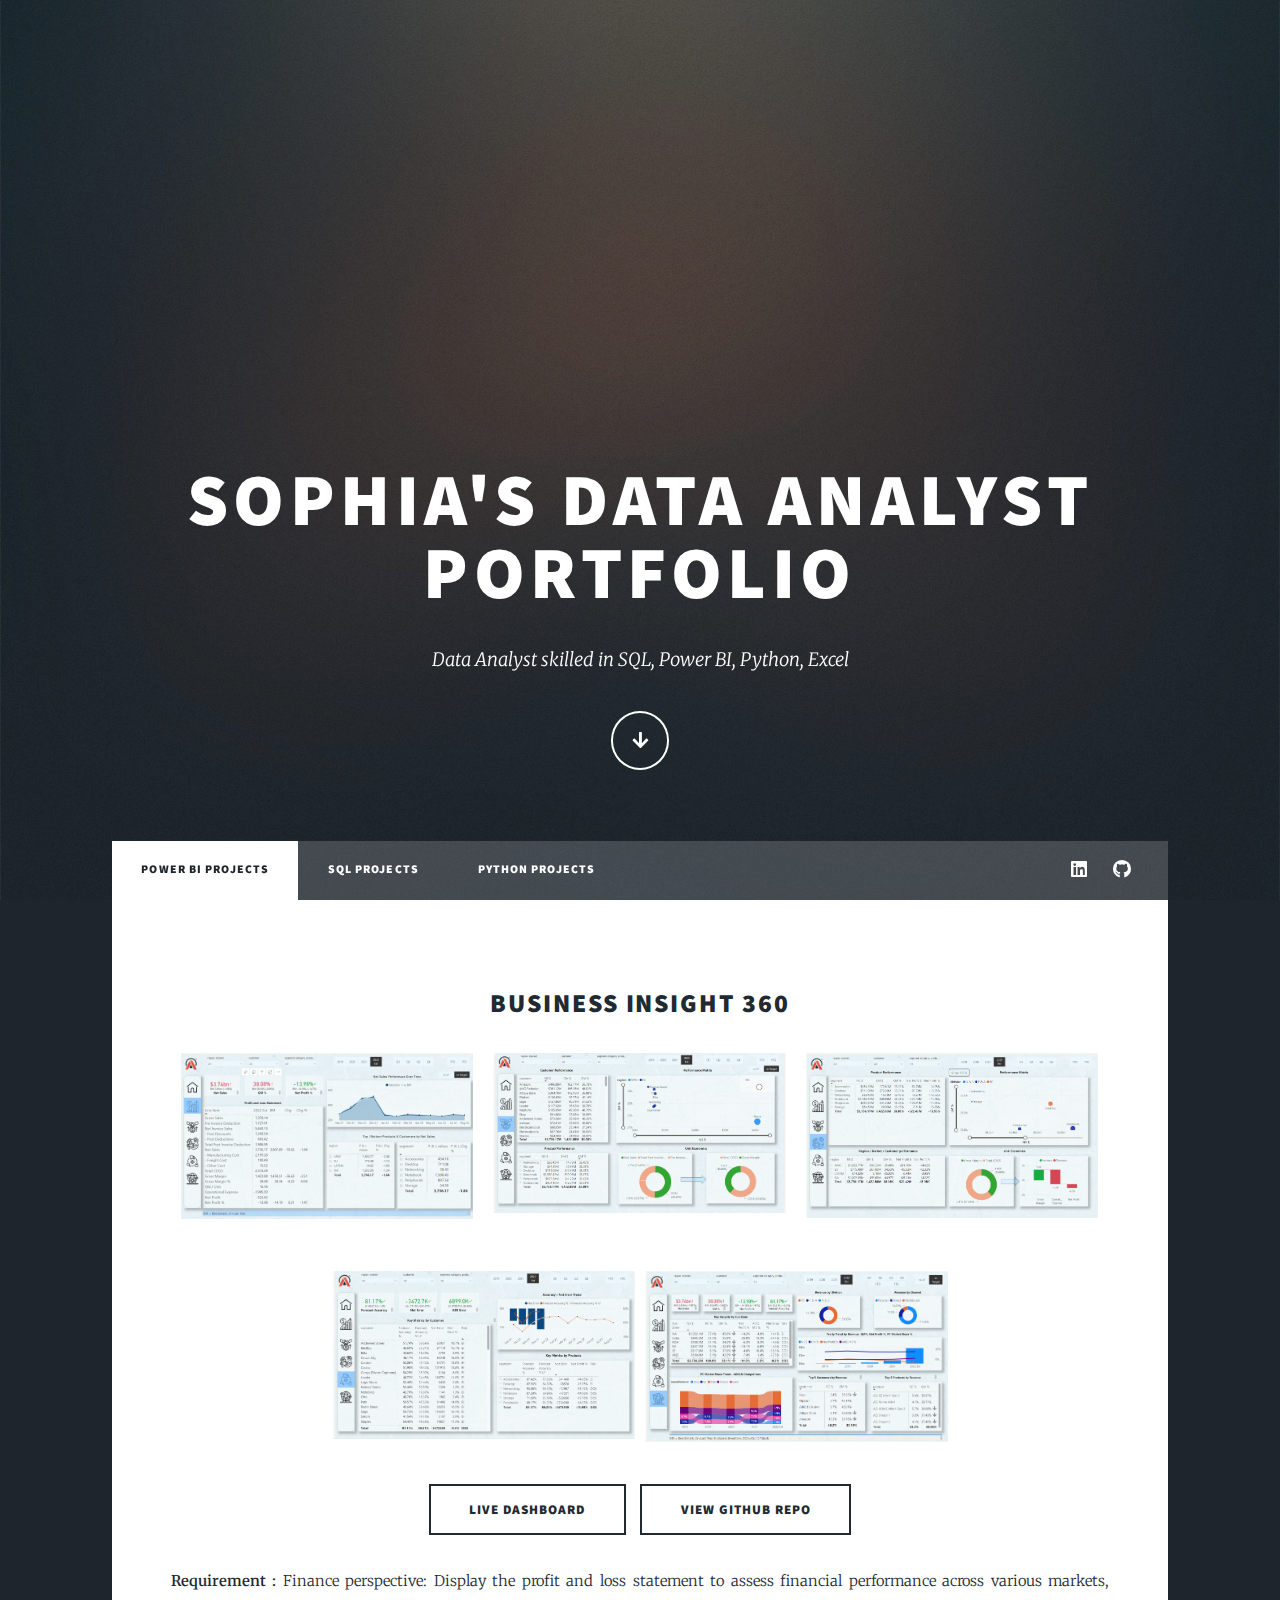
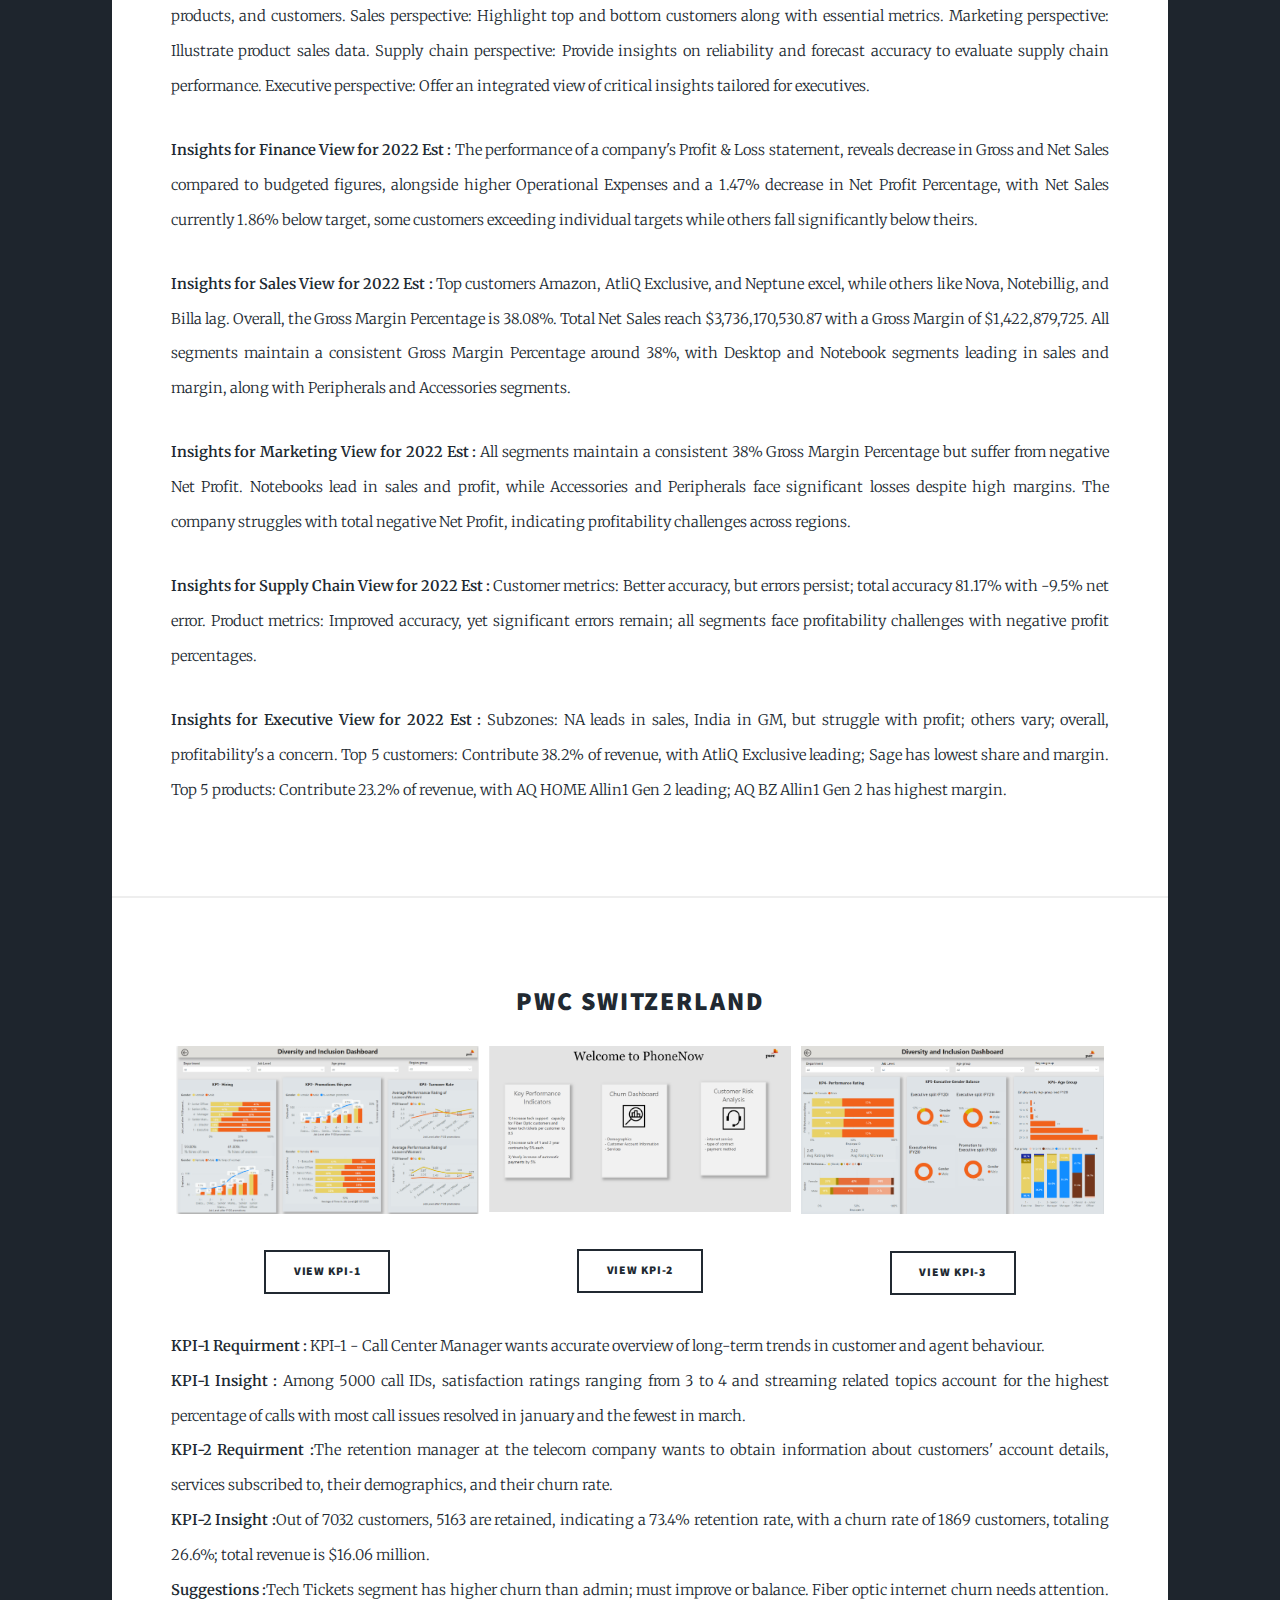
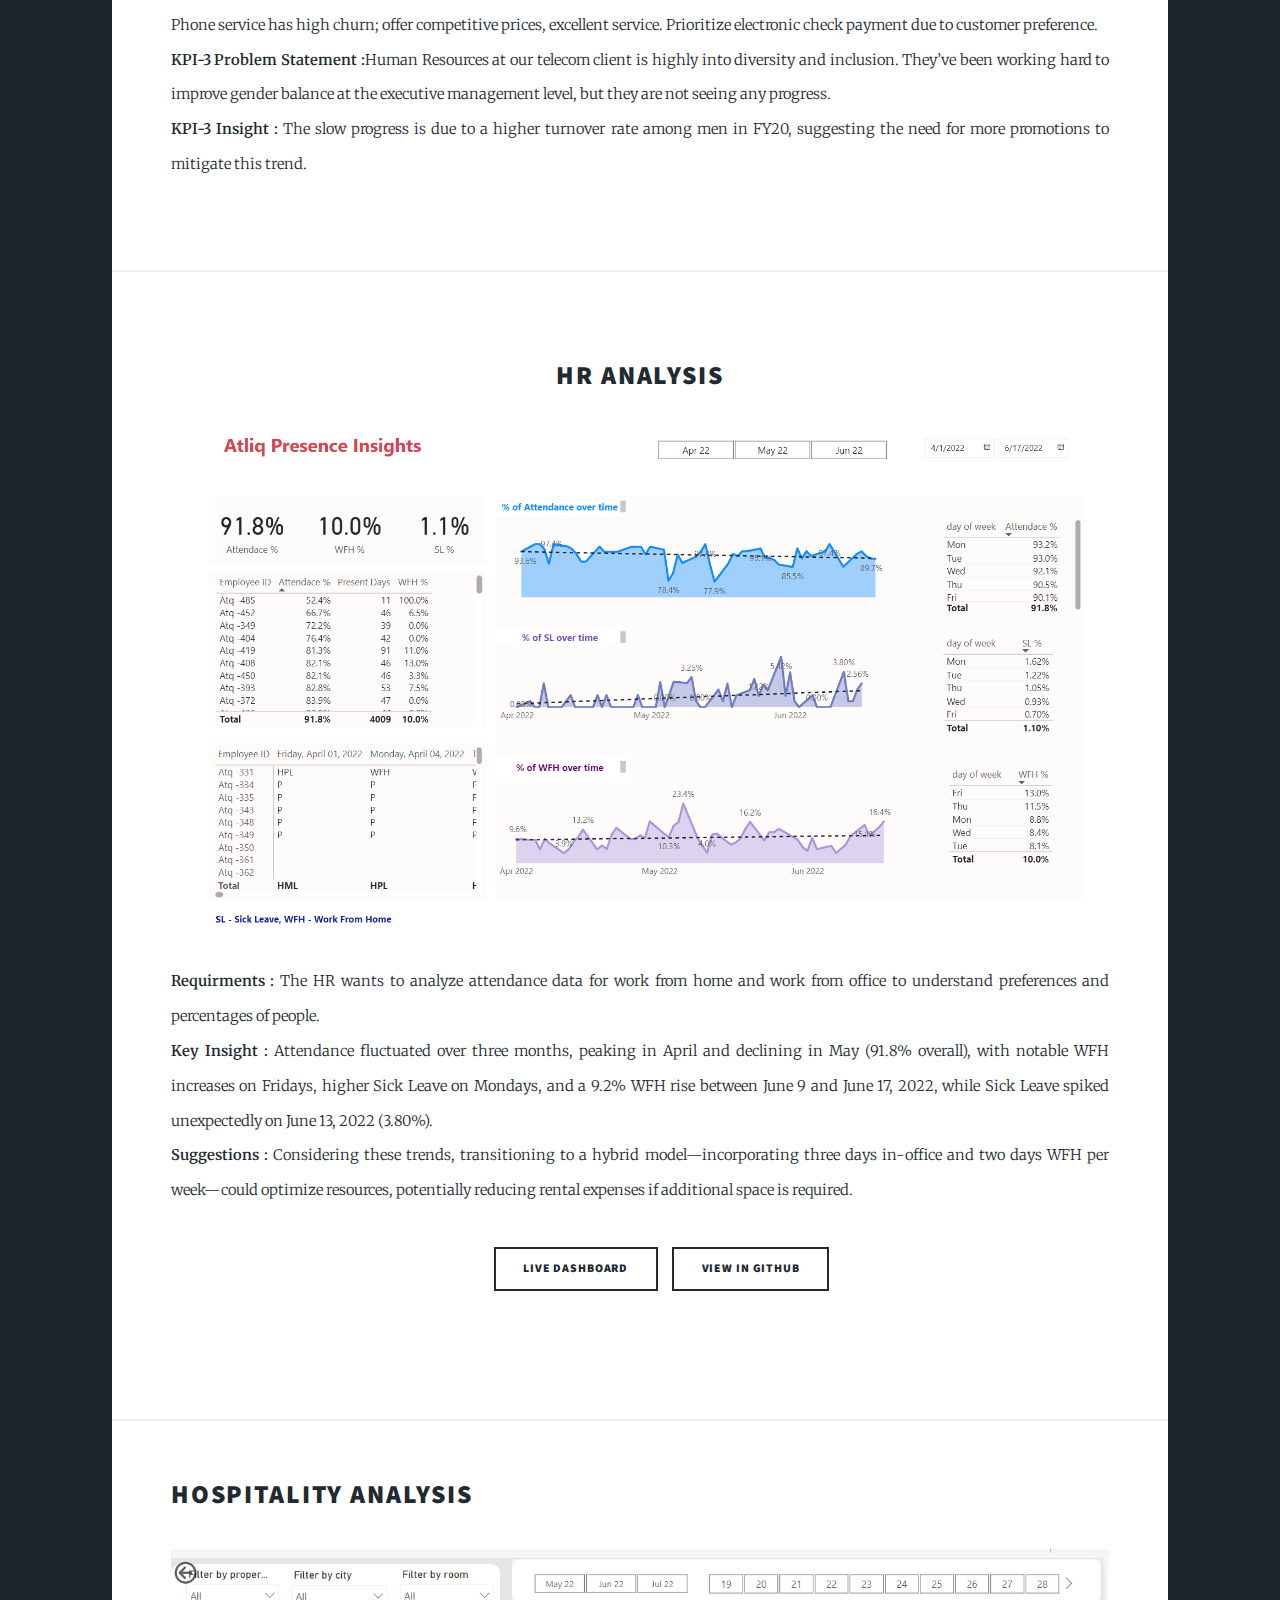
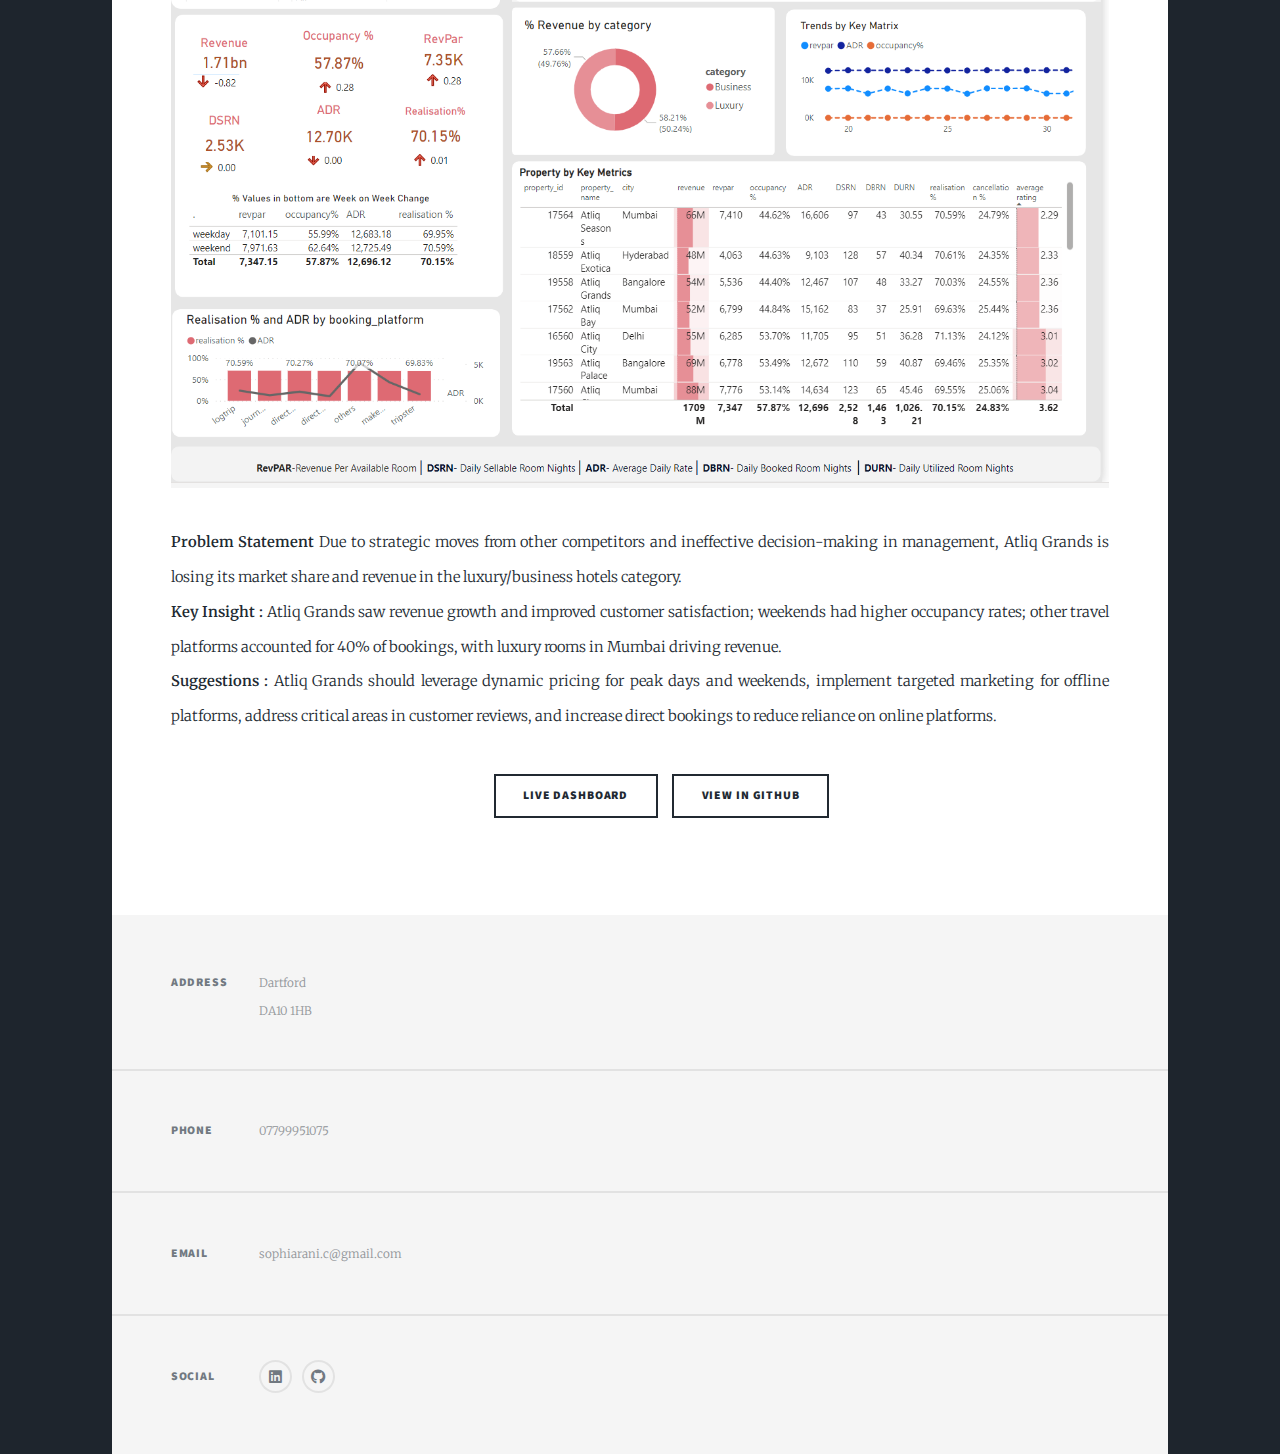
==== commit ca14ea03: "Updated links and address" ====
--- a/index.html
+++ b/index.html
@@ -37,7 +37,6 @@
 							<li class="active"><a href="index.html">Power BI Projects</a></li>
 							<li><a href="generic.html">SQL Projects</a></li>
 							<li><a href="elements.html">Python Projects</a></li>
-							<li><a href="excel.html">Excel Projects</a></li>
 						</ul>
 						<ul class="icons">
 							<li><a href="https://www.linkedin.com/in/sophiarani-j-076b8b293/" class="icon brands fa-linkedin"><span class="label">linkedin</span></a></li>
@@ -51,39 +50,39 @@
 						<!-- Featured Post -->
 							<article class="post featured">
 								<header>
-									<h2><a href="https://app.powerbi.com/view?r=eyJrIjoiMDlmMmI2MzEtYjFjOS00ZTdiLWI1ODMtZTAyYjkzYWFmYTUyIiwidCI6ImQ1NjBjMTQ5LTE2YTItNGRlNi05MmNlLTg4OTMwYmFmNjM5OCJ9">Business Insight 360</a></h2>
+									<h2><a href="https://app.powerbi.com/view?r=eyJrIjoiMWJhNjQyNDItZTYyNS00YzI3LWIyMjAtNjU3YTNmODg3MTM1IiwidCI6ImRkMWU1MzlmLWJkNDAtNGZkMC05OWM1LTgyN2NkNTRmYzY5NSJ9">Business Insight 360</a></h2>
 									</header>
 									<div style="display: flex; flex-wrap: wrap;">
 										<div style="width: 33.3%; padding: 10px;">
-										  <a href="https://app.powerbi.com/view?r=eyJrIjoiMDlmMmI2MzEtYjFjOS00ZTdiLWI1ODMtZTAyYjkzYWFmYTUyIiwidCI6ImQ1NjBjMTQ5LTE2YTItNGRlNi05MmNlLTg4OTMwYmFmNjM5OCJ9" class="image fit"><img src="images/FinanceView.png" alt="" /> </a>
+										  <a href="https://app.powerbi.com/view?r=eyJrIjoiMWJhNjQyNDItZTYyNS00YzI3LWIyMjAtNjU3YTNmODg3MTM1IiwidCI6ImRkMWU1MzlmLWJkNDAtNGZkMC05OWM1LTgyN2NkNTRmYzY5NSJ9" class="image fit"><img src="images/FinanceView.png" alt="" /> </a>
+										 </div>
 										 
-										</div>
 										<div style="width: 33.3%; padding: 10px;">
-											<a href="https://app.powerbi.com/view?r=eyJrIjoiMDlmMmI2MzEtYjFjOS00ZTdiLWI1ODMtZTAyYjkzYWFmYTUyIiwidCI6ImQ1NjBjMTQ5LTE2YTItNGRlNi05MmNlLTg4OTMwYmFmNjM5OCJ9" class="image fit"><img src="images/SalesView.png" alt="" /> </a>
+											<a href="https://app.powerbi.com/view?r=eyJrIjoiMWJhNjQyNDItZTYyNS00YzI3LWIyMjAtNjU3YTNmODg3MTM1IiwidCI6ImRkMWU1MzlmLWJkNDAtNGZkMC05OWM1LTgyN2NkNTRmYzY5NSJ9" class="image fit"><img src="images/SalesView.png" alt="" /> </a>
 											
 										</div>
 										<div style="width: 33.3%; padding: 10px;">
-											<a href="https://app.powerbi.com/view?r=eyJrIjoiMzY0OTY0ZTItNmNmZC00NjUyLWIyOTEtYzdjZTQ3MzlhMTVhIiwidCI6ImQ1NjBjMTQ5LTE2YTItNGRlNi05MmNlLTg4OTMwYmFmNjM5OCJ9" class="image fit"><img src="images/MarketingView.png" alt="" /> </a>
+											<a href="https://app.powerbi.com/view?r=eyJrIjoiMWJhNjQyNDItZTYyNS00YzI3LWIyMjAtNjU3YTNmODg3MTM1IiwidCI6ImRkMWU1MzlmLWJkNDAtNGZkMC05OWM1LTgyN2NkNTRmYzY5NSJ9" class="image fit"><img src="images/MarketingView.png" alt="" /> </a>
 												
 										</div>
 										<!-- Add more image divs as needed -->
 										<div style="display: flex; justify-content: center; width: 100%;">
 										<div style="width: 33.3%; padding: 5px;">
-											<a href="https://app.powerbi.com/view?r=eyJrIjoiMzY0OTY0ZTItNmNmZC00NjUyLWIyOTEtYzdjZTQ3MzlhMTVhIiwidCI6ImQ1NjBjMTQ5LTE2YTItNGRlNi05MmNlLTg4OTMwYmFmNjM5OCJ9" class="image fit"><img src="images/SupplyChainView.png" alt="" /> </a>
+											<a href="https://app.powerbi.com/view?r=eyJrIjoiMWJhNjQyNDItZTYyNS00YzI3LWIyMjAtNjU3YTNmODg3MTM1IiwidCI6ImRkMWU1MzlmLWJkNDAtNGZkMC05OWM1LTgyN2NkNTRmYzY5NSJ9" class="image fit"><img src="images/SupplyChainView.png" alt="" /> </a>
 										
 										</div>
 										<div style="width: 33.3%; padding: 5px;">
-											<a href="https://app.powerbi.com/view?r=eyJrIjoiMzY0OTY0ZTItNmNmZC00NjUyLWIyOTEtYzdjZTQ3MzlhMTVhIiwidCI6ImQ1NjBjMTQ5LTE2YTItNGRlNi05MmNlLTg4OTMwYmFmNjM5OCJ9" class="image fit"><img src="images/ExecutiveView.png" alt="" /> </a>
+											<a href="https://app.powerbi.com/view?r=eyJrIjoiMWJhNjQyNDItZTYyNS00YzI3LWIyMjAtNjU3YTNmODg3MTM1IiwidCI6ImRkMWU1MzlmLWJkNDAtNGZkMC05OWM1LTgyN2NkNTRmYzY5NSJ9" class="image fit"><img src="images/ExecutiveView.png" alt="" /> </a>
 												
 										</div>
 									</div>
 									  </div>
 									<!-- <a href="https://app.powerbi.com/view?r=eyJrIjoiMDlmMmI2MzEtYjFjOS00ZTdiLWI1ODMtZTAyYjkzYWFmYTUyIiwidCI6ImQ1NjBjMTQ5LTE2YTItNGRlNi05MmNlLTg4OTMwYmFmNjM5OCJ9" class="image main"><img src="images/BusinessInsight360.png" alt="" /></a> -->
 									<ul class="actions special">
-										<li><a href="https://app.powerbi.com/view?r=eyJrIjoiMDlmMmI2MzEtYjFjOS00ZTdiLWI1ODMtZTAyYjkzYWFmYTUyIiwidCI6ImQ1NjBjMTQ5LTE2YTItNGRlNi05MmNlLTg4OTMwYmFmNjM5OCJ9" class="button large">Live Dashboard</a></li>
+										<li><a href="https://app.powerbi.com/view?r=eyJrIjoiMWJhNjQyNDItZTYyNS00YzI3LWIyMjAtNjU3YTNmODg3MTM1IiwidCI6ImRkMWU1MzlmLWJkNDAtNGZkMC05OWM1LTgyN2NkNTRmYzY5NSJ9" class="button large">Live Dashboard</a></li>
 										<li><a href="https://github.com/sophiarani-c/Business_Insight_360.git" class="button large">View GitHub Repo</a></li>
 									</ul>
-								    <p><b>Requirment :</b>
+								    <p><b>Requirement :</b>
 									
 										Finance perspective: Display the profit and loss statement to assess financial performance across various markets, products, and customers.
 										Sales perspective: Highlight top and bottom customers along with essential metrics.
@@ -121,26 +120,26 @@
 							<!-- <section class="posts"> -->
 								<article class="post featured">
 									<header>
-										<h2><a href="https://app.powerbi.com/view?r=eyJrIjoiMzY0OTY0ZTItNmNmZC00NjUyLWIyOTEtYzdjZTQ3MzlhMTVhIiwidCI6ImQ1NjBjMTQ5LTE2YTItNGRlNi05MmNlLTg4OTMwYmFmNjM5OCJ9">PwC Switzerland<br />
+										<h2><a href="https://app.powerbi.com/view?r=eyJrIjoiNDliMDQwNmEtZjgzNC00ODQyLWE0NDktMjczMjM4NGM0YjJmIiwidCI6ImRkMWU1MzlmLWJkNDAtNGZkMC05OWM1LTgyN2NkNTRmYzY5NSJ9">PwC Switzerland<br />
 										</a></h2>
 									</header>
 									<div style="display: flex; flex-wrap: wrap;">
 										<div style="width: 33.33%; padding: 5px;">
-										  <a href="https://app.powerbi.com/view?r=eyJrIjoiMzY0OTY0ZTItNmNmZC00NjUyLWIyOTEtYzdjZTQ3MzlhMTVhIiwidCI6ImQ1NjBjMTQ5LTE2YTItNGRlNi05MmNlLTg4OTMwYmFmNjM5OCJ9" class="image fit"><img src="images/PWC-2.png" alt="" /> </a>
+										  <a href="https://app.powerbi.com/view?r=eyJrIjoiNDliMDQwNmEtZjgzNC00ODQyLWE0NDktMjczMjM4NGM0YjJmIiwidCI6ImRkMWU1MzlmLWJkNDAtNGZkMC05OWM1LTgyN2NkNTRmYzY5NSJ9" class="image fit"><img src="images/PWC-2.png" alt="" /> </a>
 										  <ul class="actions special">
-											<li><a href="https://app.powerbi.com/view?r=eyJrIjoiNDAxY2I4YWYtOTRiYS00ZGQzLWFjYTAtN2Q4NDFhZDY1MTdjIiwidCI6ImQ1NjBjMTQ5LTE2YTItNGRlNi05MmNlLTg4OTMwYmFmNjM5OCJ9" class="button">View KPI-1</a></li>
+											<li><a href="https://app.powerbi.com/view?r=eyJrIjoiNDliMDQwNmEtZjgzNC00ODQyLWE0NDktMjczMjM4NGM0YjJmIiwidCI6ImRkMWU1MzlmLWJkNDAtNGZkMC05OWM1LTgyN2NkNTRmYzY5NSJ9" class="button">View KPI-1</a></li>
 										  </ul>
 										</div>
 										<div style="width: 33.33%; padding: 5px;">
-											<a href="https://app.powerbi.com/view?r=eyJrIjoiMzY0OTY0ZTItNmNmZC00NjUyLWIyOTEtYzdjZTQ3MzlhMTVhIiwidCI6ImQ1NjBjMTQ5LTE2YTItNGRlNi05MmNlLTg4OTMwYmFmNjM5OCJ9" class="image fit"><img src="images/pwc-kpi2.png" alt="" /> </a>
+											<a href="https://app.powerbi.com/view?r=eyJrIjoiZTgzZGNiZTAtNzg1Yy00ZGY0LTkyNDEtM2ZiMmZlYWJhMmY5IiwidCI6ImRkMWU1MzlmLWJkNDAtNGZkMC05OWM1LTgyN2NkNTRmYzY5NSJ9" class="image fit"><img src="images/pwc-kpi2.png" alt="" /> </a>
 											<ul class="actions special">
-												<li><a href="https://app.powerbi.com/view?r=eyJrIjoiOGU2MzBiMGUtYWIxZC00NmI3LWJiMTgtNGRmMWVjM2E1YjkwIiwidCI6ImQ1NjBjMTQ5LTE2YTItNGRlNi05MmNlLTg4OTMwYmFmNjM5OCJ9" class="button">View KPI-2</a></li>
+												<li><a href="https://app.powerbi.com/view?r=eyJrIjoiZTgzZGNiZTAtNzg1Yy00ZGY0LTkyNDEtM2ZiMmZlYWJhMmY5IiwidCI6ImRkMWU1MzlmLWJkNDAtNGZkMC05OWM1LTgyN2NkNTRmYzY5NSJ9" class="button">View KPI-2</a></li>
 											</ul>
 										</div>
 										<div style="width: 33.33%; padding: 5px;">
-											<a href="https://app.powerbi.com/view?r=eyJrIjoiMzY0OTY0ZTItNmNmZC00NjUyLWIyOTEtYzdjZTQ3MzlhMTVhIiwidCI6ImQ1NjBjMTQ5LTE2YTItNGRlNi05MmNlLTg4OTMwYmFmNjM5OCJ9" class="image fit"><img src="images/pwc-kpi3.png" alt="" /> </a>
+											<a href="https://app.powerbi.com/view?r=eyJrIjoiMDI3MjQ1NmItZDVmMi00ZjQzLTg4NDEtYTg1YTQxN2M4OGRiIiwidCI6ImRkMWU1MzlmLWJkNDAtNGZkMC05OWM1LTgyN2NkNTRmYzY5NSJ9" class="image fit"><img src="images/pwc-kpi3.png" alt="" /> </a>
 											<ul class="actions special">
-												<li><a href="https://app.powerbi.com/view?r=eyJrIjoiMzY0OTY0ZTItNmNmZC00NjUyLWIyOTEtYzdjZTQ3MzlhMTVhIiwidCI6ImQ1NjBjMTQ5LTE2YTItNGRlNi05MmNlLTg4OTMwYmFmNjM5OCJ9" class="button">View KPI-3</a></li>
+												<li><a href="https://app.powerbi.com/view?r=eyJrIjoiMDI3MjQ1NmItZDVmMi00ZjQzLTg4NDEtYTg1YTQxN2M4OGRiIiwidCI6ImRkMWU1MzlmLWJkNDAtNGZkMC05OWM1LTgyN2NkNTRmYzY5NSJ9" class="button">View KPI-3</a></li>
 											</ul>	
 										</div>
 										<!-- Add more image divs as needed -->
@@ -171,7 +170,7 @@
 									<header>
 										<h2><a href="#">HR Analysis<br /></a></h2>
 									</header>
-									<a href="https://app.powerbi.com/view?r=eyJrIjoiNWI1ZTIyNTEtOWMwYi00ZGVhLWEyN2MtODNiMGFhYmNlZDkzIiwidCI6ImQ1NjBjMTQ5LTE2YTItNGRlNi05MmNlLTg4OTMwYmFmNjM5OCJ9" class="image fit">
+									<a href="https://app.powerbi.com/view?r=eyJrIjoiZTU4OGUzZjYtNzRkMC00MzYwLThiMTEtNjMzZWJhZjBhYjQ2IiwidCI6ImRkMWU1MzlmLWJkNDAtNGZkMC05OWM1LTgyN2NkNTRmYzY5NSJ9" class="image fit">
 										<img src="images/HR-Analytics1.png" alt="" />
 									</a>
 									<p>
@@ -184,7 +183,7 @@
 									<div style="display: flex; justify-content: center; width: 100%;">
 										<div style="width: 33.33%; padding: 10px;">
 										<ul class="actions sql">
-											<li><a href="https://app.powerbi.com/view?r=eyJrIjoiNWI1ZTIyNTEtOWMwYi00ZGVhLWEyN2MtODNiMGFhYmNlZDkzIiwidCI6ImQ1NjBjMTQ5LTE2YTItNGRlNi05MmNlLTg4OTMwYmFmNjM5OCJ9" class="button">Live Dashboard</a></li>
+											<li><a href="https://app.powerbi.com/view?r=eyJrIjoiZTU4OGUzZjYtNzRkMC00MzYwLThiMTEtNjMzZWJhZjBhYjQ2IiwidCI6ImRkMWU1MzlmLWJkNDAtNGZkMC05OWM1LTgyN2NkNTRmYzY5NSJ9" class="button">Live Dashboard</a></li>
 											<li><a href="https://github.com/sophiarani-c/HR-Analytics" class="button">View in GitHub</a></li>
 									
 										</div>
@@ -197,7 +196,7 @@
 									<header>
 										<h2><a href="#">Hospitality Analysis<br /></a></h2>
 									</header>
-									<a href="https://app.powerbi.com/view?r=eyJrIjoiYTk2ZWZiNDktYTliMC00NDJiLWFlYjEtMTNlYmZjMzU0MjBkIiwidCI6ImQ1NjBjMTQ5LTE2YTItNGRlNi05MmNlLTg4OTMwYmFmNjM5OCJ9" class="image fit">
+									<a href="https://app.powerbi.com/view?r=eyJrIjoiMGQ1ZGIyMGQtMDA3Zi00OTU0LWEyYjctYjJiZTk2OTQ0MTQ2IiwidCI6ImRkMWU1MzlmLWJkNDAtNGZkMC05OWM1LTgyN2NkNTRmYzY5NSJ9" class="image fit">
 										<img src="images/HospitalityAnalysis-BI.png" alt="" />
 									</a>
 									<p><b> Problem Statement </b> Due to strategic moves from other competitors and ineffective decision-making in management, Atliq Grands is losing its market share and revenue in the luxury/business hotels category.
@@ -208,7 +207,7 @@
 									<div style="display: flex; justify-content: center; width: 100%;">
 										<div style="width: 33.33%; padding: 10px;">		
 									<ul class="actions sql">
-										<li><a href="https://app.powerbi.com/view?r=eyJrIjoiYTk2ZWZiNDktYTliMC00NDJiLWFlYjEtMTNlYmZjMzU0MjBkIiwidCI6ImQ1NjBjMTQ5LTE2YTItNGRlNi05MmNlLTg4OTMwYmFmNjM5OCJ9" class="button">Live Dashboard</a></li>
+										<li><a href="https://app.powerbi.com/view?r=eyJrIjoiMGQ1ZGIyMGQtMDA3Zi00OTU0LWEyYjctYjJiZTk2OTQ0MTQ2IiwidCI6ImRkMWU1MzlmLWJkNDAtNGZkMC05OWM1LTgyN2NkNTRmYzY5NSJ9" class="button">Live Dashboard</a></li>
 										<li><a href="https://github.com/sophiarani-c/Hospitality-Analysis.git" class="button">View in GitHub</a></li>
 										
 										
@@ -227,8 +226,8 @@
 						<section class="split contact">
 							<section class="alt">
 								<h3>Address</h3>
-								<p>Orpington, London <br />
-								BR6 8BA</p>
+								<p>Dartford <br />
+								DA10 1HB</p>
 							</section>
 							<section>
 								<h3>Phone</h3>
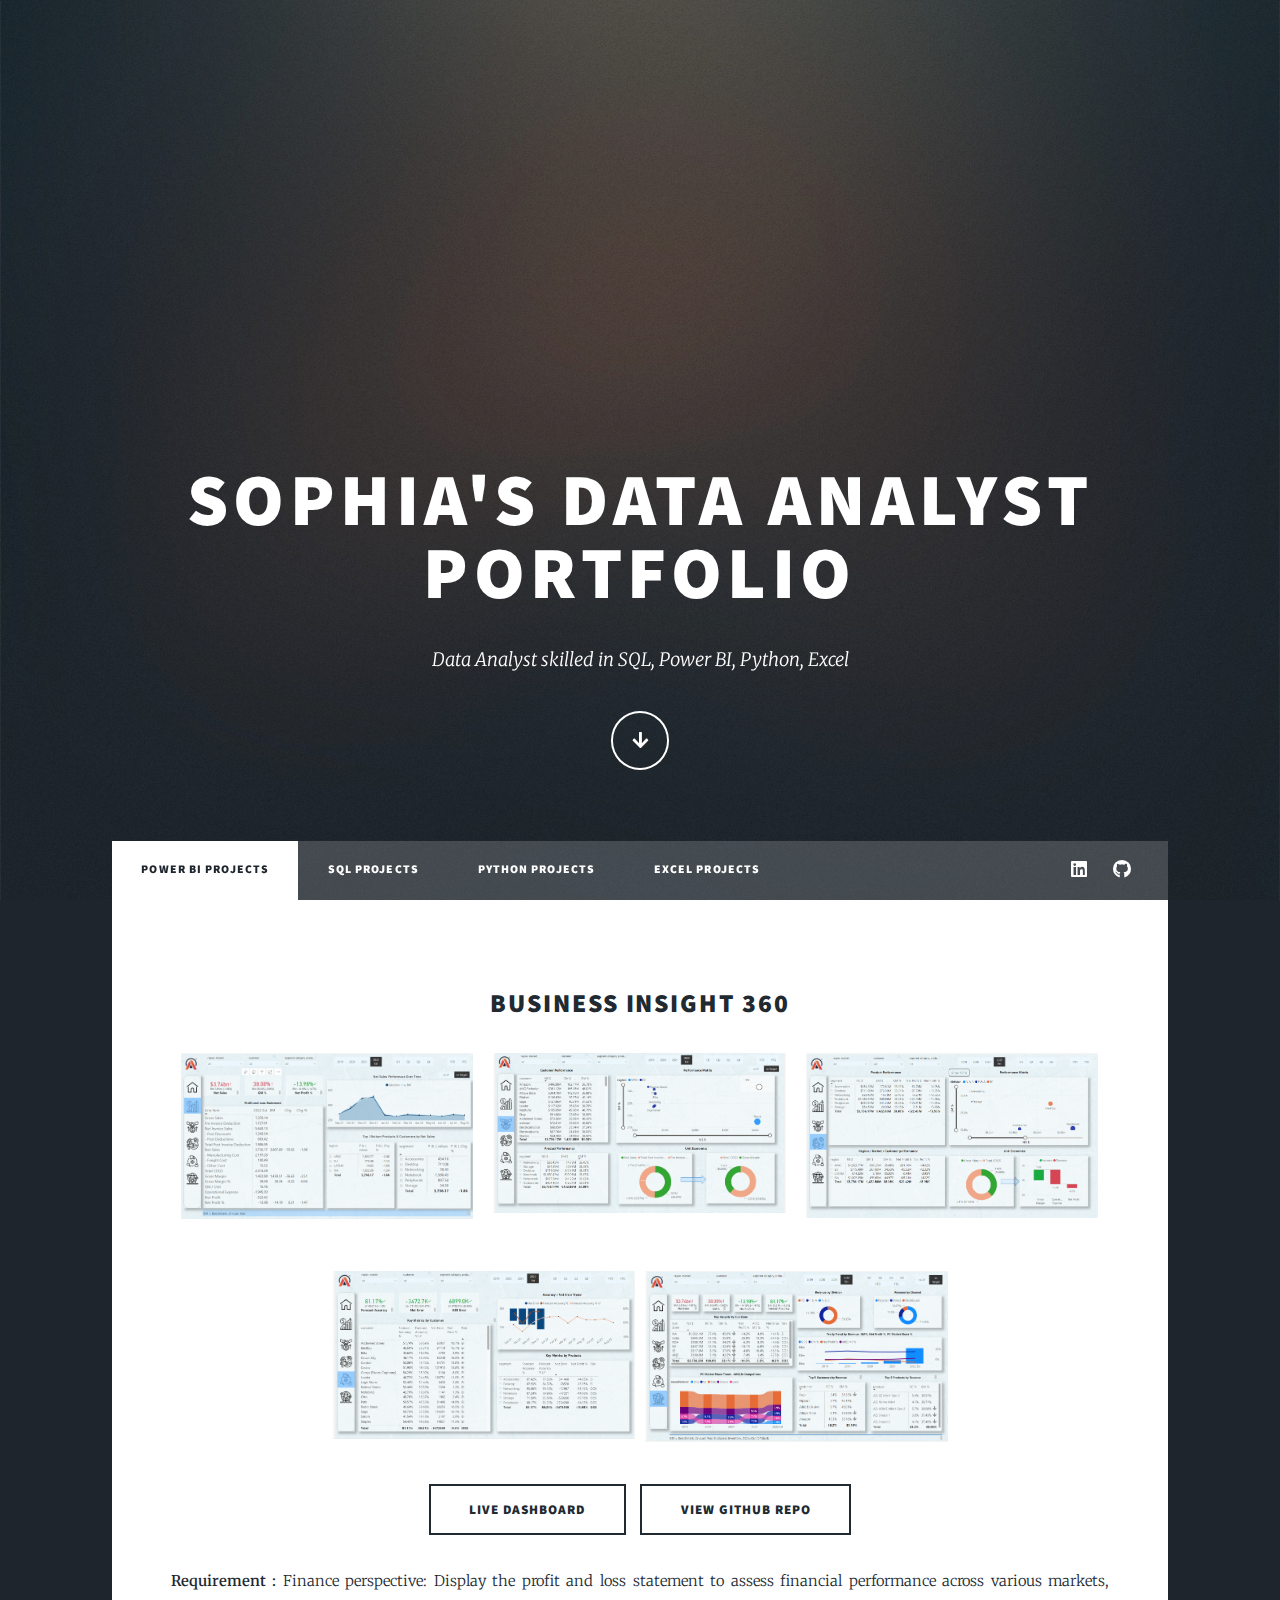
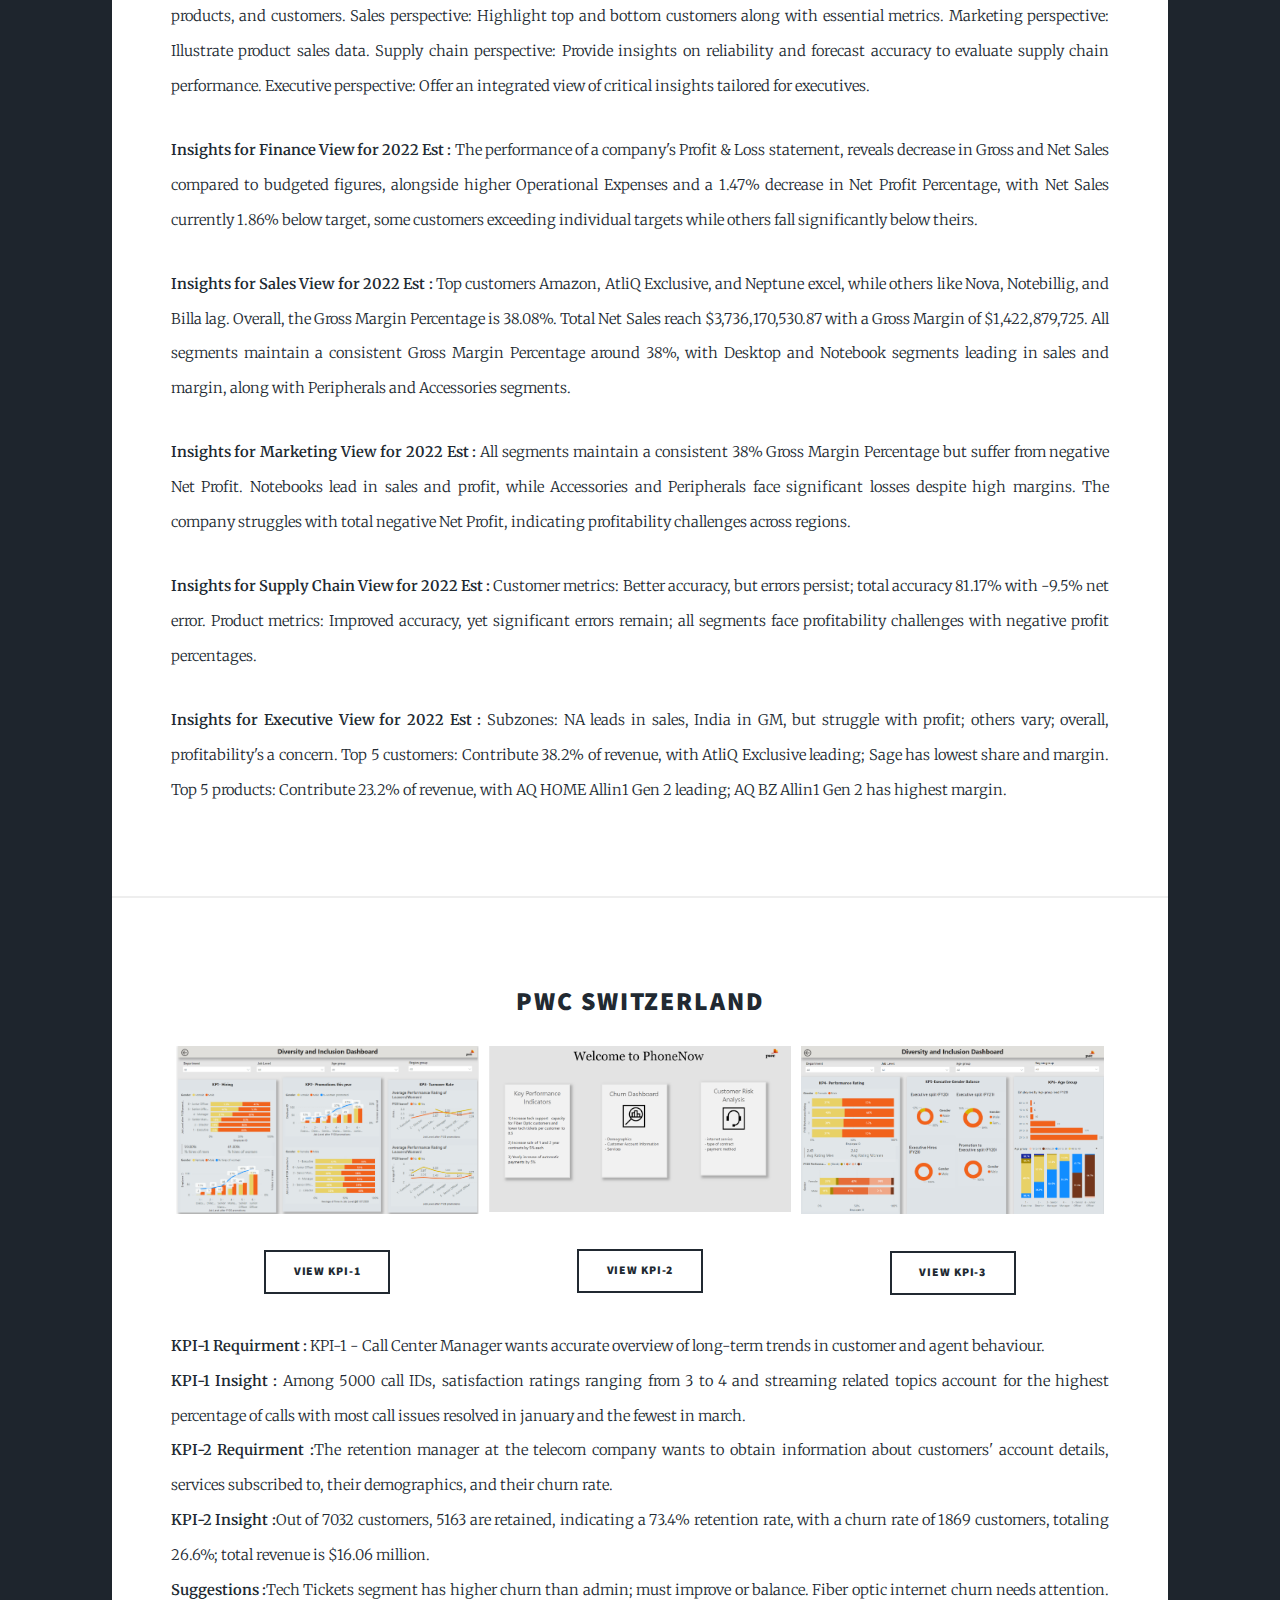
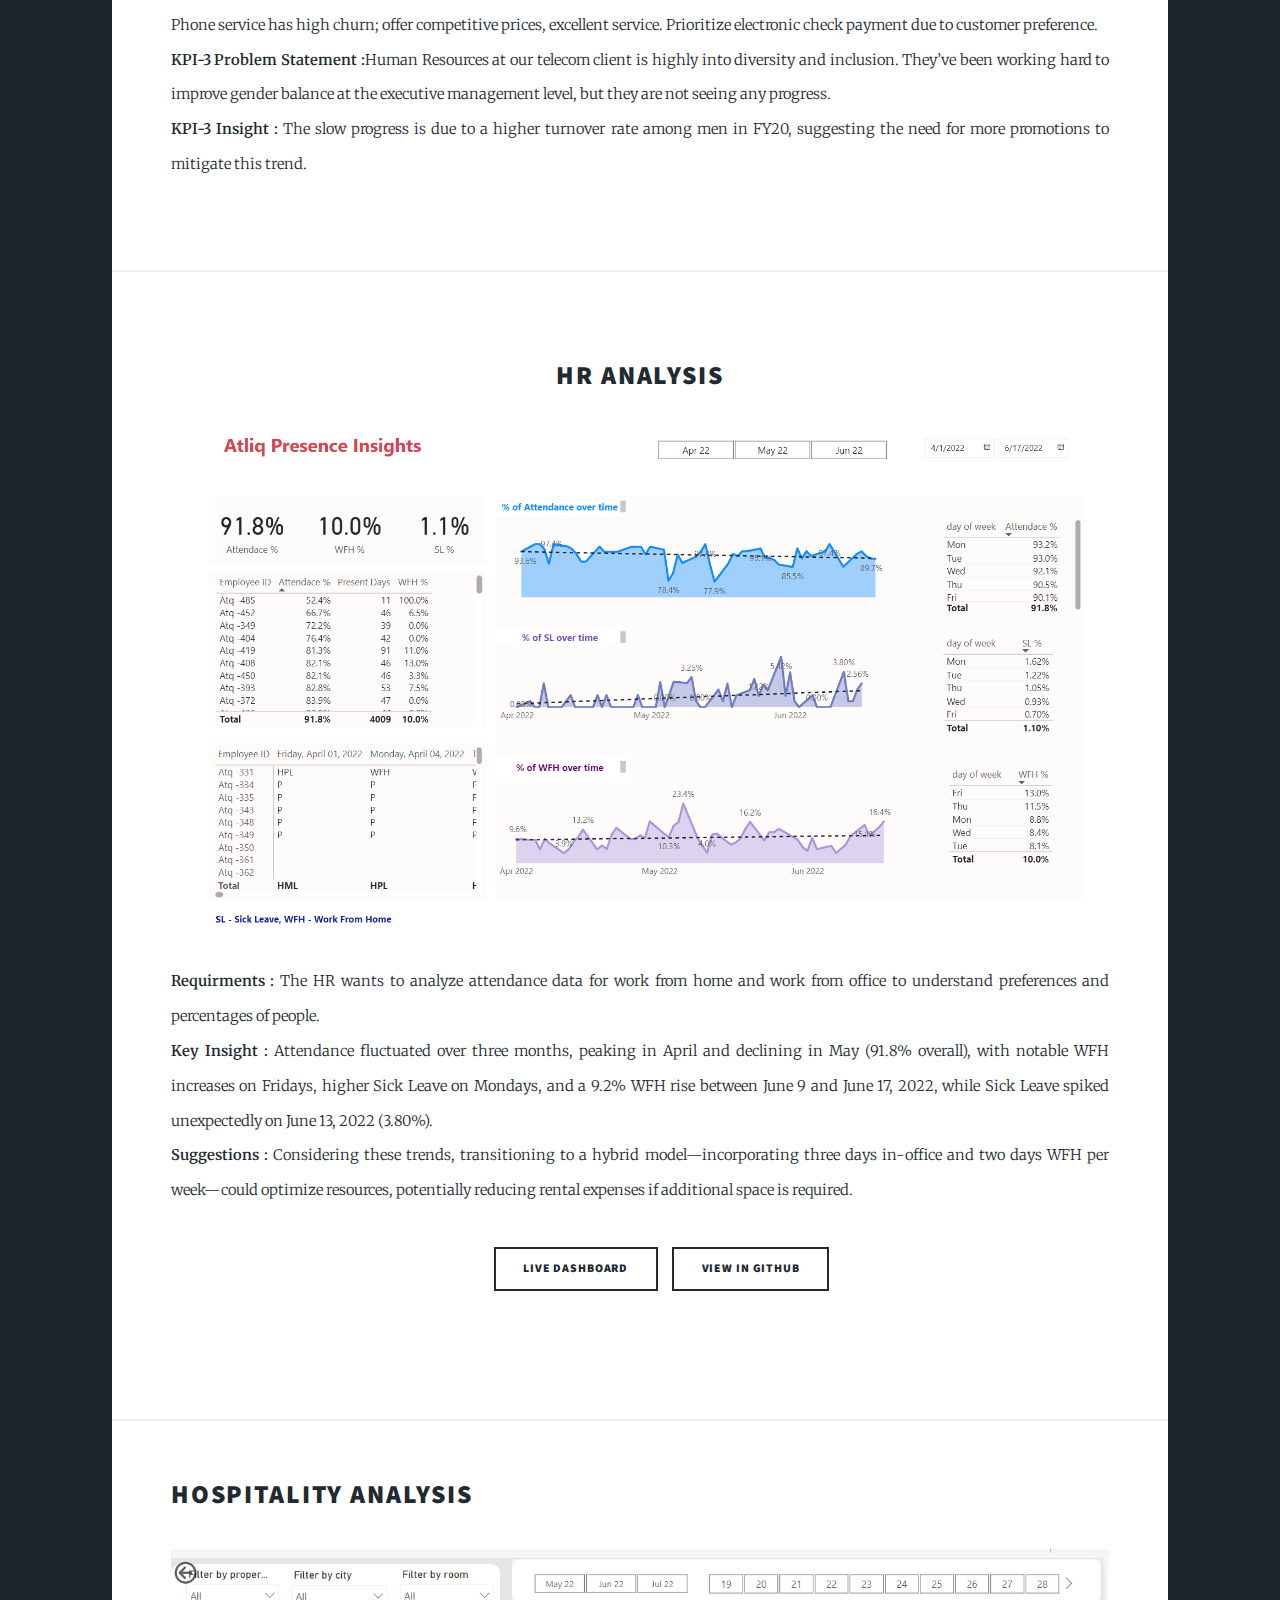
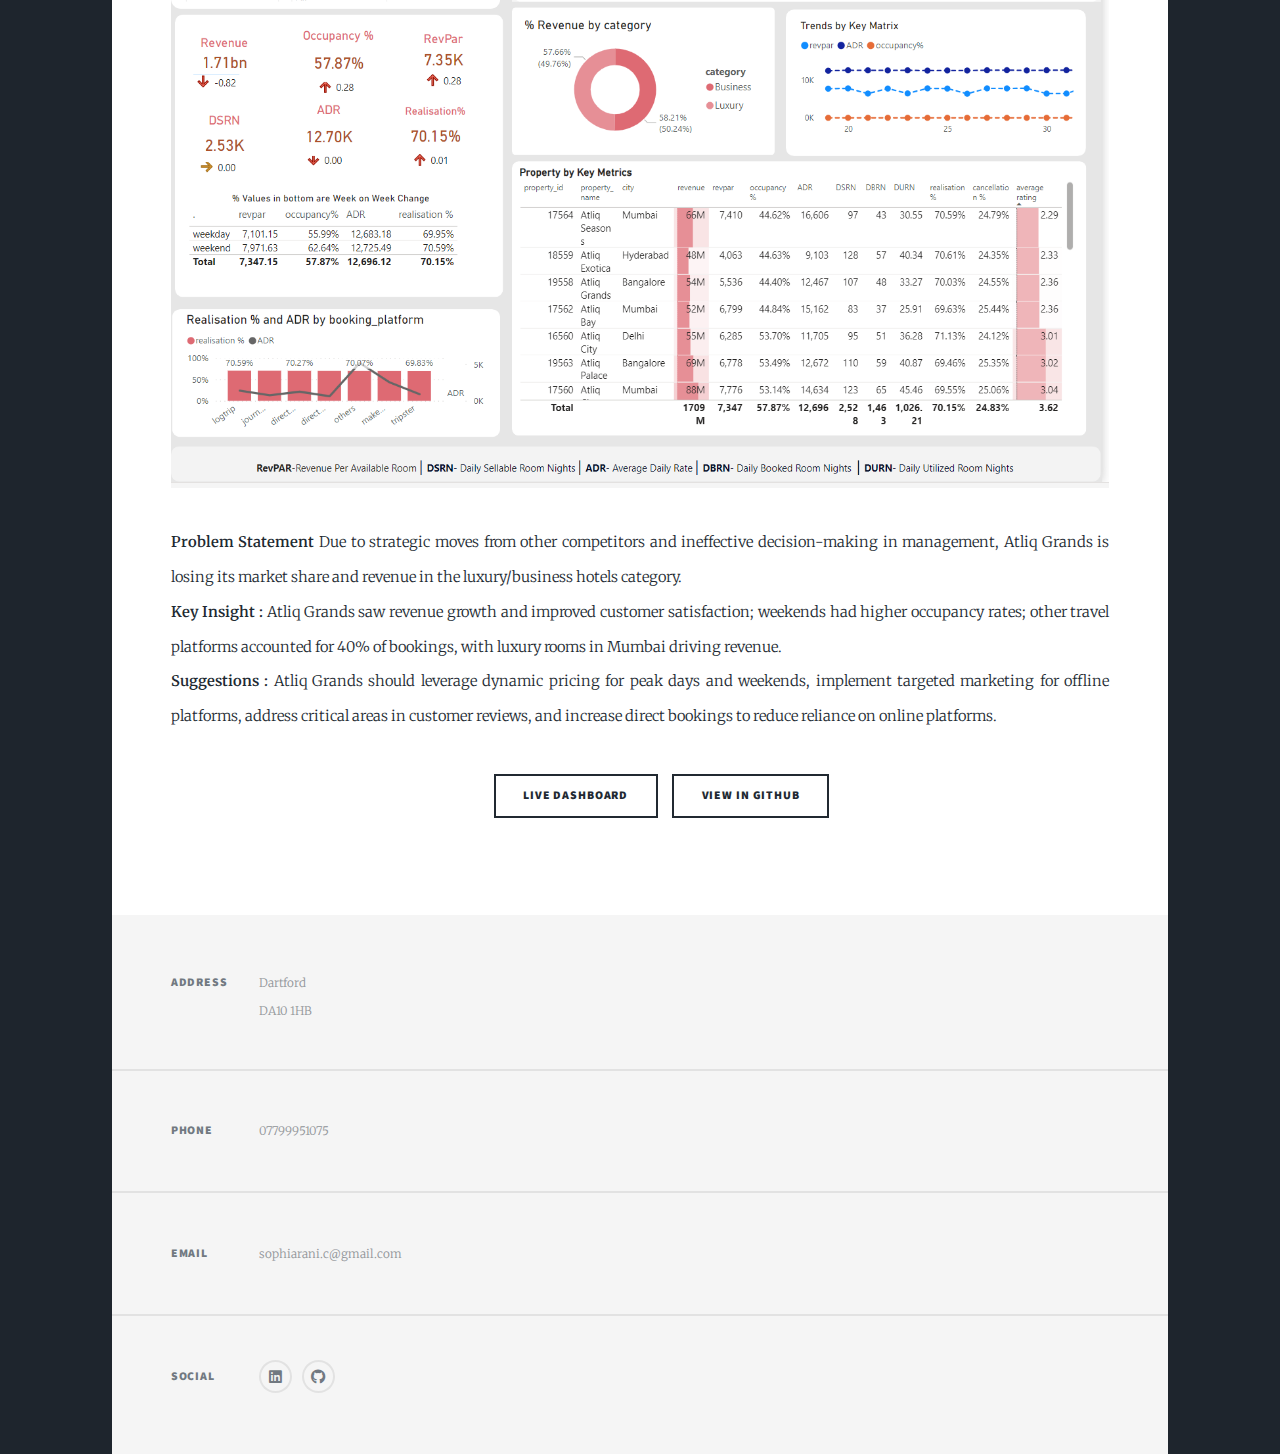
==== commit 5f06d71f: "Updated the link" ====
--- a/index.html
+++ b/index.html
@@ -37,6 +37,7 @@
 							<li class="active"><a href="index.html">Power BI Projects</a></li>
 							<li><a href="generic.html">SQL Projects</a></li>
 							<li><a href="elements.html">Python Projects</a></li>
+							<li><a href="excel.html">Excel Projects</a></li>
 						</ul>
 						<ul class="icons">
 							<li><a href="https://www.linkedin.com/in/sophiarani-j-076b8b293/" class="icon brands fa-linkedin"><span class="label">linkedin</span></a></li>
